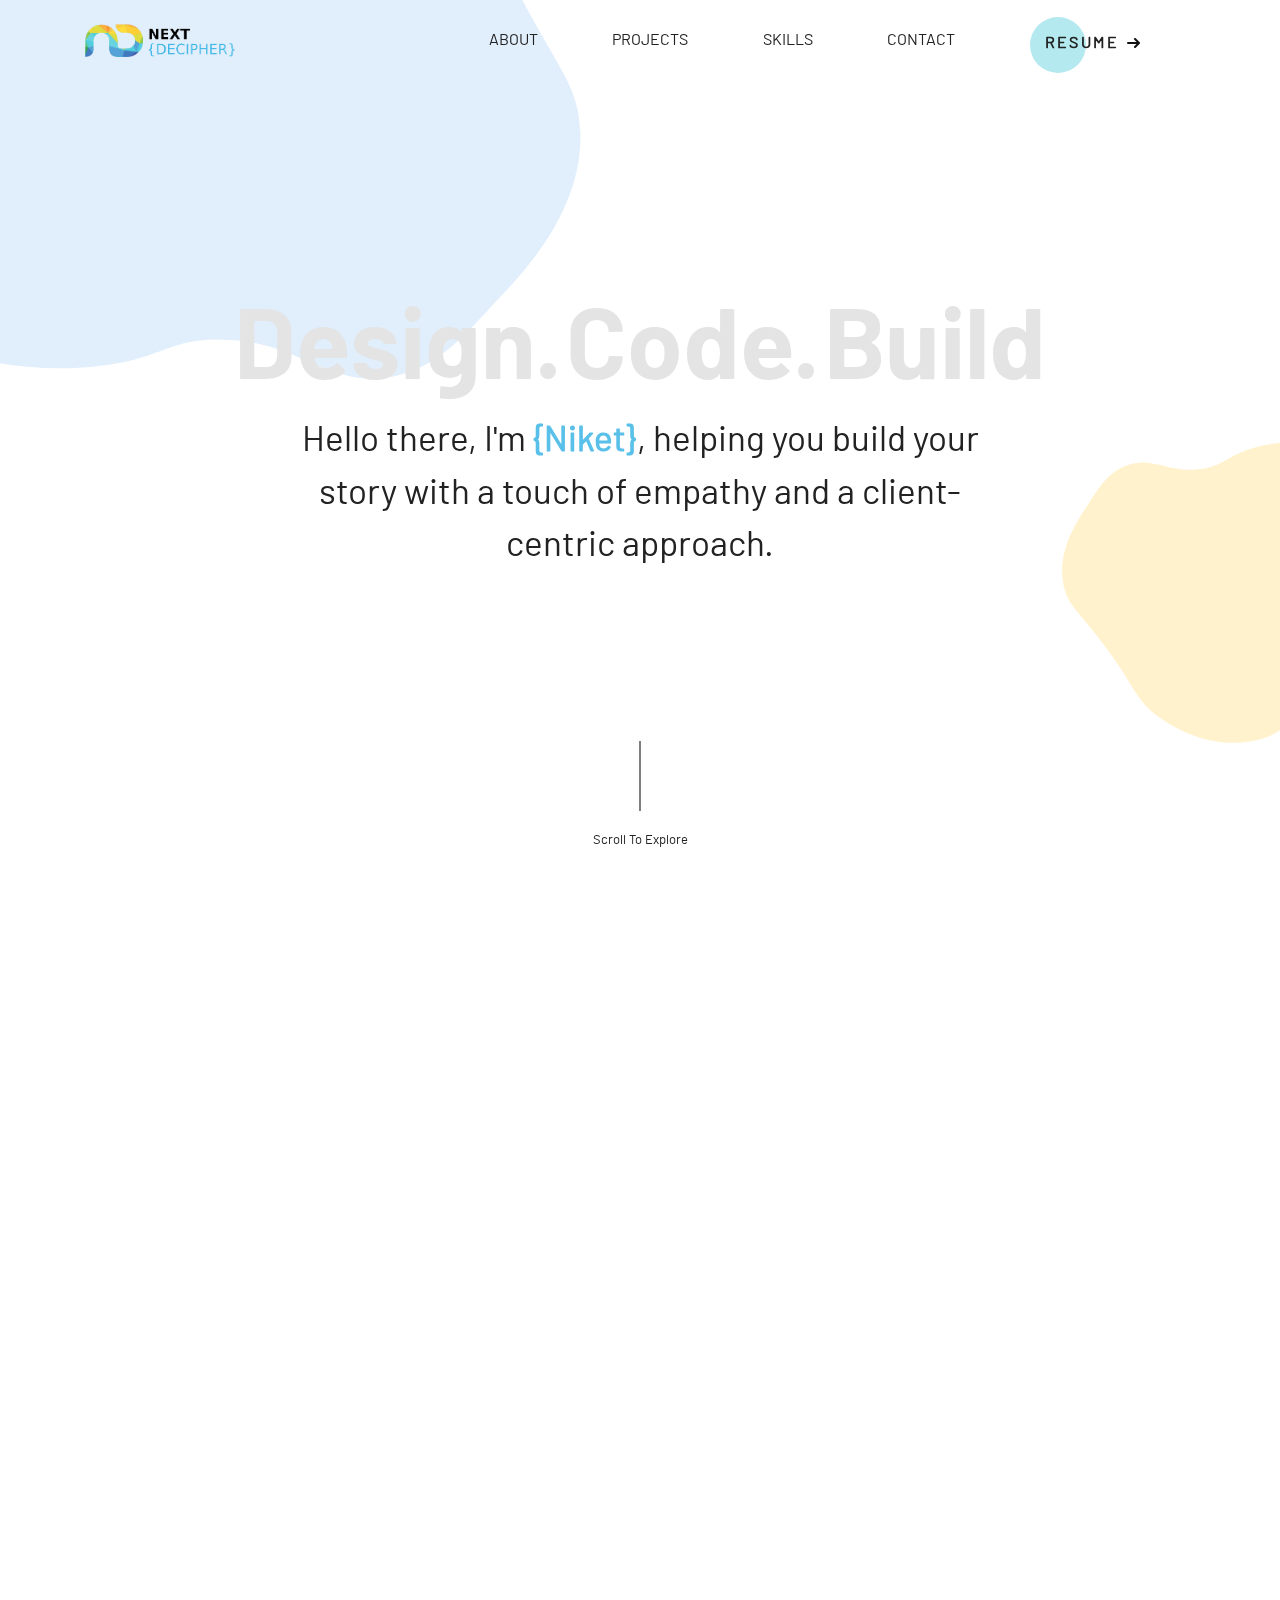
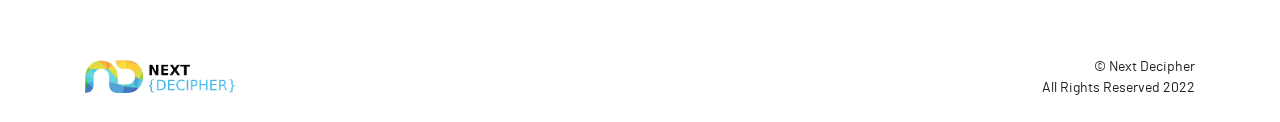
==== index.html @ 4e3d581b "Modified index file" ====
<!doctype html>
<html class="no-js" lang="en">

<head>
  <meta charset="utf-8">
  <title>Niket - Web Developer Portfolio</title>
  <meta name="Description" content="This is the personal portfolio page of Niket. It showcases his work and skills as a full-stack web developer." />
  <meta name="keywords"
            content="ui, ux, design, designer, developer, ux design, ui ux, user experience, ui design, user interface, ui ux design, user experience design, user interface design, ui developer, ui ux developer, web developer, website development, website development services, website development company, website development agency, website development India, website development mumbai, website development bangalore, software products, software development, software development company, software development service, software development company India, software development India, software development mumbai, software development bangalore, mobile application, mobile application development, ios application, android application, hybrid application, mobile apps, mobile application development mumbai, mobile application development India, mobile application development bangalore, ">
	<meta property="og:title" content="Next Decipher - India's Top Design and Development Agency" />
	<meta property="og:description" content="Next Decipher helps companies build brands, create UI & UX, develop Responsive Websites, Web Applications and build iOS, Android and Hybrid mobile apps." />
	<meta property="og:url" content="https://www.nextdecipher.com/" />
	<meta property="og:locale" content="en_US" />
	<meta property="og:image" content="https://www.nextdecipher.com/img/logo.png" />
	<meta property="og:type" content="website" />
  <meta property="og:site_name" content="Next Decipher" />
  
  <!-- <meta name="viewport" content="width=device-width, initial-scale=1"> -->
  <meta name="viewport" content="width=device-width, initial-scale=1, maximum-scale=1">
  
  <!-- Place favicon.ico in the root directory -->
  <link rel="apple-touch-icon" sizes="57x57" href="img/fav.ico/apple-icon-57x57.png">
  <link rel="apple-touch-icon" sizes="60x60" href="img/fav.ico/apple-icon-60x60.png">
  <link rel="apple-touch-icon" sizes="72x72" href="img/fav.ico/apple-icon-72x72.png">
  <link rel="apple-touch-icon" sizes="76x76" href="img/fav.ico/apple-icon-76x76.png">
  <link rel="apple-touch-icon" sizes="114x114" href="img/fav.ico/apple-icon-114x114.png">
  <link rel="apple-touch-icon" sizes="120x120" href="img/fav.ico/apple-icon-120x120.png">
  <link rel="apple-touch-icon" sizes="144x144" href="img/fav.ico/apple-icon-144x144.png">
  <link rel="apple-touch-icon" sizes="152x152" href="img/fav.ico/apple-icon-152x152.png">
  <link rel="apple-touch-icon" sizes="180x180" href="img/fav.ico/apple-icon-180x180.png">
  <link rel="icon" type="image/png" sizes="192x192"  href="img/fav.ico/android-icon-192x192.png">
  <link rel="icon" type="image/png" sizes="32x32" href="img/fav.ico/favicon-32x32.png">
  <link rel="icon" type="image/png" sizes="96x96" href="img/fav.ico/favicon-96x96.png">
  <link rel="icon" type="image/png" sizes="16x16" href="img/fav.ico/favicon-16x16.png">
  <link rel="manifest" href="img/fav.ico/manifest.json">
  <meta name="msapplication-TileColor" content="#ffffff">
  <meta name="msapplication-TileImage" content="/ms-icon-144x144.png">
  <meta name="theme-color" content="#ffffff">

  <link rel="stylesheet" href="css/normalize.css">
  <link rel="stylesheet" href="css/bootstrap.min.css">
  <link rel="stylesheet" href="css/aos.css">
  <link rel="stylesheet" href="css/font-awesome.min.css">
  <link rel="stylesheet" href="css/main.css">

  <meta name="theme-color" content="#fafafa">
</head>

<body>
<header class="container-fluid nav-down">
    <div class="container">
      <div class="row">
        <figure class="col-md-2">
          <a href="index.html"><img class="logo" src="img/logo.png" alt="next decipher"></a>
        </figure>
        <nav class="col-md-10">
          <ul>
            <li><a href="#about">About</a></li>
            <li><a href="#work">Projects</a></li>
            <li><a href="#skills">Skills</a></li>
            <li><a href="#contact">Contact</a></li>
            <li>
              <a href="files/niket-resume.pdf" class="cta" download>
                <span>Resume</span>
                <svg width="13px" height="10px" viewBox="0 0 13 10">
                  <path d="M1,5 L11,5"></path>
                  <polyline points="8 1 12 5 8 9"></polyline>
                </svg>
              </a>
            </li>
          </ul>
        </nav>
        <div class="mobile_menu">
          <div id="nav-icon">
            <span></span>
            <span></span>
            <span></span>
            <span></span>
          </div>
          <div class="mob_nav" id="mob_fixed">
            <a href="index.php" class="mob_logo"><img src="img/mob_logo.png" alt="next decipher" /></a>
            <ul class="menulist">
              <li><a href="#about">About</a></li>
              <li><a href="#work">Projects</a></li>
              <li><a href="#skills">Skills</a></li>
              <li><a href="#contact">Contact</a></li>
              <li><a href="files/niket-resume.pdf" download>Resume</a></li>
            </ul>
            <div class="project_enq mt-5">
              <p>Say Hi!</p>
              <h4>niketshukla(at)gmail(dot)com</h4>
            </div>
          </div>
        </div>
      </div>
    </div>
  </header>

  <!-- section one -->
  <div class="container-fluid section_one_wrapper">
    <div class="explore" data-aos="fade-zoom-in" data-aos-duration="500" data-aos-anchor-placement="center-bottom" data-aos-delay="500">
      <div class="line"></div>
      <p>Scroll To Explore</p>
    </div>
    <div class="hm_secone_back" data-aos="fade-zoom-in" data-aos-duration="1000">
      <svg   xmlns="http://www.w3.org/2000/svg" x="0px" y="0px" viewBox="0 0 288 288">
        <path fill="#e1eefc" d>
            <animate repeatCount="indefinite" attributeName="d" dur="13s" values="M37.5,186c-12.1-10.5-11.8-32.3-7.2-46.7c4.8-15,13.1-17.8,30.1-36.7C91,68.8,83.5,56.7,103.4,45 c22.2-13.1,51.1-9.5,69.6-1.6c18.1,7.8,15.7,15.3,43.3,33.2c28.8,18.8,37.2,14.3,46.7,27.9c15.6,22.3,6.4,53.3,4.4,60.2 c-3.3,11.2-7.1,23.9-18.5,32c-16.3,11.5-29.5,0.7-48.6,11c-16.2,8.7-12.6,19.7-28.2,33.2c-22.7,19.7-63.8,25.7-79.9,9.7 c-15.2-15.1,0.3-41.7-16.6-54.9C63,186,49.7,196.7,37.5,186z; M51,171.3c-6.1-17.7-15.3-17.2-20.7-32c-8-21.9,0.7-54.6,20.7-67.1c19.5-12.3,32.8,5.5,67.7-3.4C145.2,62,145,49.9,173,43.4 c12-2.8,41.4-9.6,60.2,6.6c19,16.4,16.7,47.5,16,57.7c-1.7,22.8-10.3,25.5-9.4,46.4c1,22.5,11.2,25.8,9.1,42.6 c-2.2,17.6-16.3,37.5-33.5,40.8c-22,4.1-29.4-22.4-54.9-22.6c-31-0.2-40.8,39-68.3,35.7c-17.3-2-32.2-19.8-37.3-34.8 C48.9,198.6,57.8,191,51,171.3z; M37.5,186c-12.1-10.5-11.8-32.3-7.2-46.7c4.8-15,13.1-17.8,30.1-36.7C91,68.8,83.5,56.7,103.4,45 c22.2-13.1,51.1-9.5,69.6-1.6c18.1,7.8,15.7,15.3,43.3,33.2c28.8,18.8,37.2,14.3,46.7,27.9c15.6,22.3,6.4,53.3,4.4,60.2 c-3.3,11.2-7.1,23.9-18.5,32c-16.3,11.5-29.5,0.7-48.6,11c-16.2,8.7-12.6,19.7-28.2,33.2c-22.7,19.7-63.8,25.7-79.9,9.7 c-15.2-15.1,0.3-41.7-16.6-54.9C63,186,49.7,196.7,37.5,186z	"/>
        </path>
      </svg>
    </div>
    <div class="hm_secone_rgback" data-aos="fade-zoom-in" data-aos-duration="1000">
      <svg   xmlns="http://www.w3.org/2000/svg" x="0px" y="0px" viewBox="0 0 288 288">
        <path fill="#fff2cc" d>
            <animate repeatCount="indefinite" attributeName="d" dur="13s" values="M37.5,186c-12.1-10.5-11.8-32.3-7.2-46.7c4.8-15,13.1-17.8,30.1-36.7C91,68.8,83.5,56.7,103.4,45 c22.2-13.1,51.1-9.5,69.6-1.6c18.1,7.8,15.7,15.3,43.3,33.2c28.8,18.8,37.2,14.3,46.7,27.9c15.6,22.3,6.4,53.3,4.4,60.2 c-3.3,11.2-7.1,23.9-18.5,32c-16.3,11.5-29.5,0.7-48.6,11c-16.2,8.7-12.6,19.7-28.2,33.2c-22.7,19.7-63.8,25.7-79.9,9.7 c-15.2-15.1,0.3-41.7-16.6-54.9C63,186,49.7,196.7,37.5,186z; M51,171.3c-6.1-17.7-15.3-17.2-20.7-32c-8-21.9,0.7-54.6,20.7-67.1c19.5-12.3,32.8,5.5,67.7-3.4C145.2,62,145,49.9,173,43.4 c12-2.8,41.4-9.6,60.2,6.6c19,16.4,16.7,47.5,16,57.7c-1.7,22.8-10.3,25.5-9.4,46.4c1,22.5,11.2,25.8,9.1,42.6 c-2.2,17.6-16.3,37.5-33.5,40.8c-22,4.1-29.4-22.4-54.9-22.6c-31-0.2-40.8,39-68.3,35.7c-17.3-2-32.2-19.8-37.3-34.8 C48.9,198.6,57.8,191,51,171.3z; M37.5,186c-12.1-10.5-11.8-32.3-7.2-46.7c4.8-15,13.1-17.8,30.1-36.7C91,68.8,83.5,56.7,103.4,45 c22.2-13.1,51.1-9.5,69.6-1.6c18.1,7.8,15.7,15.3,43.3,33.2c28.8,18.8,37.2,14.3,46.7,27.9c15.6,22.3,6.4,53.3,4.4,60.2 c-3.3,11.2-7.1,23.9-18.5,32c-16.3,11.5-29.5,0.7-48.6,11c-16.2,8.7-12.6,19.7-28.2,33.2c-22.7,19.7-63.8,25.7-79.9,9.7 c-15.2-15.1,0.3-41.7-16.6-54.9C63,186,49.7,196.7,37.5,186z	"/>
        </path>
      </svg>
    </div>
    <!-- <img class="hm_sm_trai_b" src="img/trai_sm_blue.png" alt="x" />
    <img class="hm_sm_trai_y" src="img/trai_sm_yellow.png" alt="x" />
    <img class="hm_sm_trai_g" src="img/trai_sm_green.png" alt="x" /> -->
    <div class="container hm_tagline">
      <div class="row section_one justify-content-center" >
        <div class="dcb_wrap col-md-12">
          <h2 class="" data-aos="fade-zoom-in" data-aos-duration="1000" data-aos-delay="500">Design.</h2>
          <h2 class="" data-aos="fade-zoom-in" data-aos-duration="1000" data-aos-delay="500">Code.</h2>
          <h2 class="" data-aos="fade-zoom-in" data-aos-duration="1000" data-aos-delay="500">Build</h2>
        </div>
        <p class="tagline mt-3" data-aos="fade-zoom-in" data-aos-duration="1000" data-aos-delay="1200">Hello there, I'm <b><span>{Niket}</span></b>, helping you build your story with a touch of empathy and a client-centric approach.</p>
      </div>
    </div>
  </div>


  <!-- section two -->
  <div class="container-fluid section_two_wrapper section_space" id="about">
    <div class="hm_sectwo_back" data-aos="fade-zoom-in" data-aos-duration="1000" data-aos-anchor-placement="bottom-bottom">
      <svg   xmlns="http://www.w3.org/2000/svg" x="0px" y="0px" viewBox="0 0 288 288">
        <path fill="#e4fad1" d>
            <animate repeatCount="indefinite" attributeName="d" dur="13s" values="M37.5,186c-12.1-10.5-11.8-32.3-7.2-46.7c4.8-15,13.1-17.8,30.1-36.7C91,68.8,83.5,56.7,103.4,45 c22.2-13.1,51.1-9.5,69.6-1.6c18.1,7.8,15.7,15.3,43.3,33.2c28.8,18.8,37.2,14.3,46.7,27.9c15.6,22.3,6.4,53.3,4.4,60.2 c-3.3,11.2-7.1,23.9-18.5,32c-16.3,11.5-29.5,0.7-48.6,11c-16.2,8.7-12.6,19.7-28.2,33.2c-22.7,19.7-63.8,25.7-79.9,9.7 c-15.2-15.1,0.3-41.7-16.6-54.9C63,186,49.7,196.7,37.5,186z; M51,171.3c-6.1-17.7-15.3-17.2-20.7-32c-8-21.9,0.7-54.6,20.7-67.1c19.5-12.3,32.8,5.5,67.7-3.4C145.2,62,145,49.9,173,43.4 c12-2.8,41.4-9.6,60.2,6.6c19,16.4,16.7,47.5,16,57.7c-1.7,22.8-10.3,25.5-9.4,46.4c1,22.5,11.2,25.8,9.1,42.6 c-2.2,17.6-16.3,37.5-33.5,40.8c-22,4.1-29.4-22.4-54.9-22.6c-31-0.2-40.8,39-68.3,35.7c-17.3-2-32.2-19.8-37.3-34.8 C48.9,198.6,57.8,191,51,171.3z; M37.5,186c-12.1-10.5-11.8-32.3-7.2-46.7c4.8-15,13.1-17.8,30.1-36.7C91,68.8,83.5,56.7,103.4,45 c22.2-13.1,51.1-9.5,69.6-1.6c18.1,7.8,15.7,15.3,43.3,33.2c28.8,18.8,37.2,14.3,46.7,27.9c15.6,22.3,6.4,53.3,4.4,60.2 c-3.3,11.2-7.1,23.9-18.5,32c-16.3,11.5-29.5,0.7-48.6,11c-16.2,8.7-12.6,19.7-28.2,33.2c-22.7,19.7-63.8,25.7-79.9,9.7 c-15.2-15.1,0.3-41.7-16.6-54.9C63,186,49.7,196.7,37.5,186z	"/>
        </path>
      </svg>
    </div>
    <div class="container">
      <div class="row hm_about">
        <p class="col-lg-3 section_aside_head mb-md-4 mb-sm-4" data-aos="fade-zoom-in" data-aos-duration="1000">About</p>
        <div class="col-lg-9 section_aside_text" data-aos="fade-zoom-in" data-aos-duration="1000">
          <p>I'm a Front-End Developer with 7 years of experience. Working in a digital agency has taught me to work on multiple quick paced projects under strict timelines. As a freelancer, I understand the need to put special emphasis on maintaining effective communication to empathize and understand the preferences and demands of my clients. While creating any product, I believe that any website or application is a clear reflection of any business' heart and ethos and speaks volumes about its vision. By elevating my knowledge I want to be able to create better, robust and performant products.</p> 
        </div>
      </div>
    </div>
  </div>

  <!-- section three -->
  <div class="container-fluid section_three_wrapper section_space" id="work">
    <div class="container">
      <div class="row hm_market" data-aos="fade-zoom-in" data-aos-duration="1000" data-aos-delay="200">
        <div class="market_data col-lg-12">
          <p class="section_aside_head hm_service_head mb-5 mb-md-4 mb-sm-4">Work</p>
        </div>
        <div class="col-md-4 mt-sm-4 mt-4">
          <div class="project_wrapper">
            <img class="project_img" src="img/pokedex.png" alt="pokedex" />
            <h4>Pokedex</h4>
            <p>This web application is designed using HTML, CSS and JavaScript that loads data from an external API</p>
            <a href="https://github.com/niketshukla/js-app" target="_blank"><img class="git" src="img/github.png" alt="github" /></a>
            <a href="https://niketshukla.github.io/js-app/" target="_blank"><img class="live" src="img/link.png" alt="live" /></a>
          </div>
        </div>
        <div class="col-md-4 mt-sm-4 mt-4">
          <div class="project_wrapper">
            <img class="project_img" src="img/myflixstudio.png" alt="pokedex" />
            <h4>MyFlixStudio</h4>
            <p>This application is created with React.js and Sass, will provide users with access to information about different movies, directors, and genres. Users will be able to sign up, update their personal information, and create a list of their favorite movies. it`s based on its existing server-side code (REST API and database).</p>
            <a href="https://github.com/niketshukla/myFlixStudio" target="_blank"><img class="git" src="img/github.png" alt="github" /></a>
            <a href="https://myflixstudio.netlify.app/" target="_blank"><img class="live" src="img/link.png" alt="live" /></a>
            <a href="case.html" target="_blank"><img class="git" src="img/case.png" alt="case study" /></a>
          </div>
        </div>
        <div class="col-md-4 mt-sm-4 mt-4">
          <div class="project_wrapper">
            <img class="project_img" src="img/meet_app.png" alt="pokedex" />
            <h4>Meet App</h4>
            <p>The goal of this project is to build a serverless, progressive web application (PWA) with React using a test-driven development (TDD) technique. The application uses the Google Calendar API to fetch upcoming events.</p>
            <a href="https://github.com/niketshukla/MeetUp.git" target="_blank"><img class="git" src="img/github.png" alt="github" /></a>
            <a href="https://niketshukla.github.io/MeetUp/" target="_blank"><img class="live" src="img/link.png" alt="live" /></a>
          </div>
        </div>
      </div>
    </div>
  </div>

  <!-- section four -->
  <div class="container-fluid section_four_wrapper section_space" id="skills">
    <div class="hm_secfour_rgback" data-aos="fade-zoom-in" data-aos-duration="1000">
      <svg   xmlns="http://www.w3.org/2000/svg" x="0px" y="0px" viewBox="0 0 288 288">
        <path fill="#fde7e9" d>
            <animate repeatCount="indefinite" attributeName="d" dur="13s" values="M37.5,186c-12.1-10.5-11.8-32.3-7.2-46.7c4.8-15,13.1-17.8,30.1-36.7C91,68.8,83.5,56.7,103.4,45 c22.2-13.1,51.1-9.5,69.6-1.6c18.1,7.8,15.7,15.3,43.3,33.2c28.8,18.8,37.2,14.3,46.7,27.9c15.6,22.3,6.4,53.3,4.4,60.2 c-3.3,11.2-7.1,23.9-18.5,32c-16.3,11.5-29.5,0.7-48.6,11c-16.2,8.7-12.6,19.7-28.2,33.2c-22.7,19.7-63.8,25.7-79.9,9.7 c-15.2-15.1,0.3-41.7-16.6-54.9C63,186,49.7,196.7,37.5,186z; M51,171.3c-6.1-17.7-15.3-17.2-20.7-32c-8-21.9,0.7-54.6,20.7-67.1c19.5-12.3,32.8,5.5,67.7-3.4C145.2,62,145,49.9,173,43.4 c12-2.8,41.4-9.6,60.2,6.6c19,16.4,16.7,47.5,16,57.7c-1.7,22.8-10.3,25.5-9.4,46.4c1,22.5,11.2,25.8,9.1,42.6 c-2.2,17.6-16.3,37.5-33.5,40.8c-22,4.1-29.4-22.4-54.9-22.6c-31-0.2-40.8,39-68.3,35.7c-17.3-2-32.2-19.8-37.3-34.8 C48.9,198.6,57.8,191,51,171.3z; M37.5,186c-12.1-10.5-11.8-32.3-7.2-46.7c4.8-15,13.1-17.8,30.1-36.7C91,68.8,83.5,56.7,103.4,45 c22.2-13.1,51.1-9.5,69.6-1.6c18.1,7.8,15.7,15.3,43.3,33.2c28.8,18.8,37.2,14.3,46.7,27.9c15.6,22.3,6.4,53.3,4.4,60.2 c-3.3,11.2-7.1,23.9-18.5,32c-16.3,11.5-29.5,0.7-48.6,11c-16.2,8.7-12.6,19.7-28.2,33.2c-22.7,19.7-63.8,25.7-79.9,9.7 c-15.2-15.1,0.3-41.7-16.6-54.9C63,186,49.7,196.7,37.5,186z	"/>
        </path>
      </svg>
    </div>
    <div class="container">
      <div class="row hm_service text-center" data-aos="fade-zoom-in"  data-aos-anchor-placement="top-bottom" data-aos-duration="1000" data-aos-delay="200">
        <div class="col-md-12">
          <p class="section_aside_head hm_service_head mb-5">Tech Stack</p>
        </div>
        <div class="col-md-12 tech-img">
          <ul>
            <li>
              <img src="img/html5.png" alt="HTML5" />
              <span>HTML5</span>
            </li>
            <li>
              <img src="img/css3.png" alt="CSS3" />
              <span>CSS3</span>
            </li>
            <li>
              <img src="img/js.png" alt="JavaScript" />
              <span>JavaScript</span>
            </li>
            <li>
              <img src="img/react.png" alt="React JS" />
              <span>React JS</span>
            </li>
            <li>
              <img src="img/wordpress.png" alt="Wordpress" />
              <span>Wordpress</span>
            </li>
            <li>
              <img src="img/mongo-db.png" alt="MongoDB" />
              <span>MongoDB</span>
            </li>
          </ul>
        </div>
      </div>
    </div>
  </div>

  <!-- section five -->
  <div class="container-fluid hm_contact_wrap section_five_wrapper" id="contact" data-aos="fade-zoom-in" data-aos-duration="1000">
    <div class="container">
      <div class="row justify-content-center">
        <div class="col-md-8 hm_contact text-center">
          <h2 class="mb-4">Let's build something great together!</h2>
          <p class="">Niket Shukla | Canada</p>
          <p class="mb-4">niketshukla(at)gmail(dot)com</p>
          <a href="https://github.com/niketshukla" target="_blank"><img src="img/github_wh.png" alt="github" /></a>
          <a href="https://www.linkedin.com/in/niket-shukla-68163640/" target="_blank"><img src="img/linkedin_wh.png" alt="LinkedIn" /></a>
          <!-- <p class="hm_con_btn"><a href="contact.php">Say Hi!</a></p> -->
        </div>
      </div>
    </div>
  </div>

  <!-- <div class="container-fluid hm_mob_hi">
    <p class=""><a href="contact.php">Say Hi!</a></p>
  </div> -->
   
  <!-- footer section -->
  <div class="container-fluid footer_wrapper">
    <div class="container">
      <div class="row">
        <div class="col-md-9 ft_logo">
          <a href="index.php"><img class="logo" src="img/logo.png" alt="next decipher" /></a>
        </div>
        <div class="col-md-3 copyright">
          <p>© Next Decipher <span>All Rights Reserved 2022</span></p>
        </div>
        <div class="col-md-3 copyright_mob">
          <p>© Next Decipher. All Rights Reserved 2020</p>
        </div>
      </div>
    </div>
  </div>

  <script src="js/vendor/modernizr-3.8.0.min.js"></script>
  <script src="https://code.jquery.com/jquery-3.4.1.min.js" integrity="sha256-CSXorXvZcTkaix6Yvo6HppcZGetbYMGWSFlBw8HfCJo=" crossorigin="anonymous"></script>
  <script>window.jQuery || document.write('<script src="js/vendor/jquery-3.4.1.min.js"><\/script>')</script>
  <script src="js/plugins.js"></script>
  <script src="js/bootstrap.min.js"></script>
  <script src="js/aos.js"></script>
  <script src="js/anime.min.js"></script>
  <script src="js/main.js"></script>
</body>

</html>
---- css/main.css ----
/*! HTML5 Boilerplate v7.3.0 | MIT License | https://html5boilerplate.com/ */

/* main.css 2.0.0 | MIT License | https://github.com/h5bp/main.css#readme */
/*
 * What follows is the result of much research on cross-browser styling.
 * Credit left inline and big thanks to Nicolas Gallagher, Jonathan Neal,
 * Kroc Camen, and the H5BP dev community and team.
 */

/* ==========================================================================
   Base styles: opinionated defaults
   ========================================================================== */

html {
  color: #222;
  font-size: 1em;
  line-height: 1.4;
}

/*
 * Remove text-shadow in selection highlight:
 * https://twitter.com/miketaylr/status/12228805301
 *
 * Vendor-prefixed and regular ::selection selectors cannot be combined:
 * https://stackoverflow.com/a/16982510/7133471
 *
 * Customize the background color to match your design.
 */

::-moz-selection {
  background: #b3d4fc;
  text-shadow: none;
}

::selection {
  background: #b3d4fc;
  text-shadow: none;
}

/*
 * A better looking default horizontal rule
 */

hr {
  display: block;
  height: 1px;
  border: 0;
  border-top: 1px solid #ccc;
  margin: 1em 0;
  padding: 0;
}

/*
 * Remove the gap between audio, canvas, iframes,
 * images, videos and the bottom of their containers:
 * https://github.com/h5bp/html5-boilerplate/issues/440
 */

audio,
canvas,
iframe,
img,
svg,
video {
  vertical-align: middle;
}

/*
 * Remove default fieldset styles.
 */

fieldset {
  border: 0;
  margin: 0;
  padding: 0;
}

/*
 * Allow only vertical resizing of textareas.
 */

textarea {
  resize: vertical;
}

/* ==========================================================================
   Browser Upgrade Prompt
   ========================================================================== */

.browserupgrade {
  margin: 0.2em 0;
  background: #ccc;
  color: #000;
  padding: 0.2em 0;
}

/* ==========================================================================
   Author's custom styles
   ========================================================================== */

@font-face {
font-family: 'barlowregular';
src: url('../fonts/barlow-regular-webfont.eot');
src: url('../fonts/barlow-regular-webfont.eot?#iefix') format('embedded-opentype'),
      url('../fonts/barlow-regular-webfont.woff2') format('woff2'),
      url('../fonts/barlow-regular-webfont.woff') format('woff'),
      url('../fonts/barlow-regular-webfont.ttf') format('truetype'),
      url('../fonts/barlow-regular-webfont.svg#barlowregular') format('svg');
font-weight: normal;
font-style: normal;

}
@font-face {
    font-family: 'barlowbold';
    src: url('../fonts/barlow-bold-webfont.eot');
    src: url('../fonts/barlow-bold-webfont.eot?#iefix') format('embedded-opentype'),
         url('../fonts/barlow-bold-webfont.woff2') format('woff2'),
         url('../fonts/barlow-bold-webfont.woff') format('woff'),
         url('../fonts/barlow-bold-webfont.ttf') format('truetype'),
         url('../fonts/barlow-bold-webfont.svg#barlowbold') format('svg');
    font-weight: normal;
    font-style: normal;

}
@font-face {
    font-family: 'barlowlight';
    src: url('../fonts/barlow-light-webfont.eot');
    src: url('../fonts/barlow-light-webfont.eot?#iefix') format('embedded-opentype'),
         url('../fonts/barlow-light-webfont.woff2') format('woff2'),
         url('../fonts/barlow-light-webfont.woff') format('woff'),
         url('../fonts/barlow-light-webfont.ttf') format('truetype'),
         url('../fonts/barlow-light-webfont.svg#barlowlight') format('svg');
    font-weight: normal;
    font-style: normal;

}
@font-face {
  font-family: 'montserrat_subrayadabold';
  src: url('../fonts/montserratsubrayada-bold-webfont.eot');
  src: url('../fonts/montserratsubrayada-bold-webfont.eot?#iefix') format('embedded-opentype'),
       url('../fonts/montserratsubrayada-bold-webfont.woff2') format('woff2'),
       url('../fonts/montserratsubrayada-bold-webfont.woff') format('woff'),
       url('../fonts/montserratsubrayada-bold-webfont.ttf') format('truetype'),
       url('../fonts/montserratsubrayada-bold-webfont.svg#montserrat_subrayadabold') format('svg');
  font-weight: normal;
  font-style: normal;

}
@font-face {
  font-family: 'abril_fatfaceregular';
  src: url('../fonts/abrilfatface-regular-webfont.eot');
  src: url('../fonts/abrilfatface-regular-webfont.eot?#iefix') format('embedded-opentype'),
       url('../fonts/abrilfatface-regular-webfont.woff2') format('woff2'),
       url('../fonts/abrilfatface-regular-webfont.woff') format('woff'),
       url('../fonts/abrilfatface-regular-webfont.ttf') format('truetype');
  font-weight: normal;
  font-style: normal;

}


html,body{
overflow-x: hidden;
}
body{
padding-top: 80px;
}
ul,ol,li,p,h1,h2,h3,h4,h5,h6{
padding:0px;
margin:0px;
}
a:hover, a:focus, a:active{
text-decoration:none;
}
.clearfix{
clear:both;
}
header{
position: fixed;
height:80px;
top: 0;
transition: top 0.5s ease-in-out;
width: 100%;
line-height: 80px;
z-index: 9;
}
.nav-up {
top: -80px;
}
.nav_back{
background-color: #fff;
}
header figure{
margin-bottom: 0px;
}
.logo{
width:150px;
}
nav{
text-align: right;
z-index: 9;
}
nav ul li{
font-family: 'barlowregular';
display: inline-block;
font-size: 16px;
padding: 0px 35px;
text-transform: uppercase;
}
nav ul li a{
color: #222;
transition: all 0.2s ease;
}
nav ul li a:hover, nav ul li a.active{
color:#f02d3a;
}
nav ul li:last-child a.active{
color: #222;
}
nav ul li a.cta:hover{
color: #fff;
}
/* contact us button */
.cta {
position: relative;
margin: auto;
padding: 15px;
transition: all 0.2s ease;
}
.cta:before {
content: "";
position: absolute;
top: 0;
left: 0;
display: block;
border-radius: 28px;
background: rgba(103, 212, 224, 0.5);
width: 56px;
height: 56px;
transition: all 0.3s ease;
}
.cta span {
position: relative;
font-size: 16px;
line-height: 18px;
font-weight: 900;
letter-spacing: 0.15em;
text-transform: uppercase;
vertical-align: middle;
}
.cta svg {
position: relative;
top: 0;
margin-left: 10px;
fill: none;
stroke-linecap: round;
stroke-linejoin: round;
stroke: #111;
stroke-width: 2;
transform: translateX(-5px);
transition: all 0.3s ease;
}
.cta:hover:before {
width: 100%;
background: #67d4e0;
}
.cta:hover svg {
transform: translateX(0);
stroke: #fff;
}
.cta:active {
transform: scale(0.96);
}
/* contact us button end */

/* mobile menu */
.mobile_menu{
display:none;
}
#nav-icon.open:active{
background:#3253e5;			
}
#nav-icon{
width: 35px;
height: 30px;
margin: 0px;
-webkit-transform: rotate(0deg);
-moz-transform: rotate(0deg);
-o-transform: rotate(0deg);
transform: rotate(0deg);
-webkit-transition: .5s ease-in-out;
-moz-transition: .5s ease-in-out;
-o-transition: .5s ease-in-out;
transition: .5s ease-in-out;
cursor: pointer;
right: 30px;
top: 30px;
position: absolute;
z-index:9999;
}
#nav-icon span{
display: block;
position: absolute;
height: 3px;
width: 100%;
background: #222;
border-radius: 9px;
opacity: 1;
left: 0;
-webkit-transform: rotate(0deg);
-moz-transform: rotate(0deg);
-o-transform: rotate(0deg);
transform: rotate(0deg);
-webkit-transition: .25s ease-in-out;
-moz-transition: .25s ease-in-out;
-o-transition: .25s ease-in-out;
transition: .25s ease-in-out;
}
#nav-icon span:nth-child(1) {
top: 0px;
}
#nav-icon span:nth-child(2), #nav-icon span:nth-child(3) {
top: 7px;
}
#nav-icon span:nth-child(4) {
top: 14px;
}
#nav-icon.open span{
background:#fff;
}
#nav-icon.open span:nth-child(1) {
top: 18px;
width: 0%;
left: 50%;
}
#nav-icon.open span:nth-child(2) {
-webkit-transform: rotate(45deg);
-moz-transform: rotate(45deg);
-o-transform: rotate(45deg);
transform: rotate(45deg);
}
#nav-icon.open span:nth-child(3) {
-webkit-transform: rotate(-45deg);
-moz-transform: rotate(-45deg);
-o-transform: rotate(-45deg);
transform: rotate(-45deg);
}
#nav-icon.open span:nth-child(4) {
top: 18px;
width: 0%;
left: 50%;
}
.mobile_menu .ham{
position: absolute;
left: 15px;
top: 18px;
cursor: pointer;
}
.cancel_menu{
display: block;
padding: 20px;
cursor: pointer;
}
.mob_nav .mob_logo{
padding:0px 35px;
}
.mob_nav .menulist{
padding-top: 50px;
}
.mob_nav .mob_logo img{
width:150px;
}
.mob_social{
position:relative;
top:150px;
text-align:center;
}
.mob_social li img{
width:50px;
}
.mob_social li{
display:inline-block;
padding:0px 15px;
}
.mob_nav{
position: absolute;
background-color: #222;
width: 100%;
left: 0;
top: 0;
height: 100vh;
/* text-align:center; 
-webkit-box-shadow: 0px 10px 5px 0px rgba(27,27,43,0.1);
-moz-box-shadow: 0px 10px 5px 0px rgba(27,27,43,0.1);
box-shadow: 0px 10px 5px 0px rgba(27,27,43,0.1);*/
display: none;
z-index:999;
bottom: 0;
overflow:hidden;
}
#mob_fixed{
position: fixed;
left:0;
top: 0;
height: 100%;
}
.mob_nav .menulist li{
/* text-align:center; */
font-family: 'barlowbold';
font-size: 30px;
line-height: 60px;
padding:0px 30px;
border-bottom:1px solid #333;
}
.mob_nav .menulist li a{
color:#fff;
display:block;
}
.mob_nav .menulist li a.active,.mob_nav .menulist li a:hover{
color:#f02d3a	
}
.project_enq p{
font-family: 'barlowregular';
font-size: 18px;
color:#888;
padding: 0px 30px;
margin-bottom: 5px;
line-height: initial;
}
.project_enq h4{
font-family: 'barlowbold';
font-size: 16px;
color:#fff;
padding: 0px 30px;
}
/* mobile menu end */

.section_one_wrapper{
position: relative;
height:calc(100vh - 80px);
/* padding-bottom: 240px; */
}
.hm_tagline{
position: absolute;
top: 15%;
left: 50%;
transform: translate(-50%,-15%);
}
.section_one{
text-align: center;
/* padding-top: 50px; */
}
.section_one h2{
font-family: 'barlowbold';
font-size: 100px;
line-height: initial;
display: inline-block;
color:#e4e4e4;
}
.tagline{
font-family: 'barlowregular';
font-size: 35px;
width:60%;
color:#222;
}
.tagline span{
color:#59c0e9;
}
.explore{
position: fixed;
bottom: 50px;
left: 50%;
transform: translateX(-50%) !important;
}
.explore p{
font-family: 'barlowregular';
color:#222;
font-size: 13px;
}
.explore .line{
display: block;
-webkit-animation: expandDown 3s ease-in-out infinite;
animation: expandDown 3s ease-in-out infinite;
background: #000;
width: 1px;
height: 70px;
margin: 0 auto 20px;
}
@keyframes expandDown {
  0% {
    transform: scaleY(1);
    transform-origin: bottom;
  }
  50% {
    transform: scaleY(0);
    transform-origin: bottom;
  }
  51% {
    transform: scaleY(0);
    transform-origin: top;
  }
  100% {
    transform: scaleY(1);
    transform-origin: top;
  }
}
@-webkit-keyframes expandDown {
  0% {
    transform: scaleY(1);
    transform-origin: bottom;
  }
  50% {
    transform: scaleY(0);
    transform-origin: bottom;
  }
  51% {
    transform: scaleY(0);
    transform-origin: top;
  }
  100% {
    transform: scaleY(1);
    transform-origin: top;
  }
}
.hm_secone_back{
position: absolute;
left: 0px;
top: 0px;
transform: translate(-28%, -65%) rotate(30deg) scale(1.3) !important;
}
.hm_secone_back svg{
width:800px;
height:600px;
}
.hm_secone_rgback{
position: absolute;
right: 0px;
top: 300px;
transform: translate(44%, -33%) rotate(200deg) scale(0.7) !important;
}
.hm_secone_rgback svg{
width:600px;
height:600px;
}
.hm_sectwo_back{
position: absolute;
left: 0px;
bottom: 0px;
transform: translate(-45%, 40%) rotate(30deg) scale(0.9) !important;
}
.hm_sectwo_back svg{
width:800px;
height:600px;
}
.hm_secfour_rgback{
position: absolute;
right: 0px;
top: 300px;
transform: translate(44%, -40%) rotate(40deg) scale(0.9) !important;
}
.hm_secfour_rgback svg{
width:600px;
height:600px;
}
.hm_sm_trai_g{
position: absolute;
top: 50px;
left: 10%;
width: 35px;
-webkit-animation: triangle_rotation 10s linear infinite;
animation: triangle_rotation 10s linear infinite;
}
.hm_sm_trai_y{
position: absolute;
bottom: 50px;
right: 30%;
width: 35px;
-webkit-animation: triangle_rotation 10s linear infinite;
animation: triangle_rotation 10s linear infinite;
}
.hm_sm_trai_b{
position: absolute;
bottom: 200px;
right: 10%;
width: 35px;
-webkit-animation: triangle_rotation 10s linear infinite;
animation: triangle_rotation 10s linear infinite;
}
@keyframes triangle_rotation {
  from {
      -webkit-transform: rotate(0deg);
  }
  to {
      -webkit-transform: rotate(360deg);
  }
}
@-webkit-keyframes triangle_rotation {
  from {
      -webkit-transform: rotate(0deg);
  }
  to {
      -webkit-transform: rotate(360deg);
  }
}

.section_space{
padding-top: 200px;
position: relative;
}
.section_aside_head{
font-family: 'barlowbold';
font-size: 60px;
line-height: 60px;
color:#e8e8e8;
text-transform: uppercase;
}
.hm_about .section_aside_text h2, .market_data h2{
font-family: 'barlowbold';
font-size: 36px;
line-height: 46px;
color:#222;
}
.hm_about .section_aside_text p{
font-family: 'barlowregular';
font-size: 24px;
line-height: 40px;
color:#222;
}
.market_data h2 span{
display: block;
}
.hm_service_head{
width: max-content;
margin: 0 auto;
}
.hm_service_head:after{
margin: 10px auto 0;
}
.section_five_wrapper{
background: #83a4d4;  /* fallback for old browsers */
background: -webkit-linear-gradient(to bottom, #b6fbff, #83a4d4);  /* Chrome 10-25, Safari 5.1-6 */
background: linear-gradient(to bottom, #b6fbff, #83a4d4); /* W3C, IE 10+/ Edge, Firefox 16+, Chrome 26+, Opera 12+, Safari 7+ */
padding: 80px 15px;
margin-top: 200px;
}
.hm_contact h2{
font-family: 'barlowbold';
font-size: 40px;
color: #fff;
}
.hm_contact p{
font-family: 'barlowbold';
font-size: 22px;
color: #fff;
}
.hm_contact .hm_con_btn{
background-color: transparent;
font-family: 'barlowbold';
font-size: 20px;
border: 1px solid #fff;
border-radius: 3px;
margin: 0 auto;
height: 50px;
width: 125px;
line-height: 50px;
transition: all 0.5s ease;
}
.hm_con_btn a{
color: #fff;
display: block;
transition: all 0.5s ease;
}
.hm_contact .hm_con_btn:hover{
background-color: #fff;
}
.hm_contact .hm_con_btn:hover a{
color: #222;
}
.footer_wrapper{
padding: 20px 15px;
}
.ft_logo{
line-height: 53px;
}
.ft_logo img{
width: 150px;
}
.ft_links{
line-height: 53px;
text-align: center;
}
.ft_links ul li{
display: inline-block;
font-family: 'barlowregular';
font-size: 18px;
}
.ft_links ul li a{
color: #222;
padding: 0px 15px;
}
.copyright p{
font-family: 'barlowregular';
font-size: 14px;
color: #222;
text-align: right;
padding-top: 8px;
}
.copyright p span{
display: block;
}
.copyright_mob, .hm_mob_hi{
display: none;
}

.project_wrapper{
  /* From https://css.glass */
background: rgba(225, 225, 225, 0.2);
border-radius: 16px;
box-shadow: 0 4px 30px rgba(0, 0, 0, 0.1);
backdrop-filter: blur(5px);
-webkit-backdrop-filter: blur(5px);
border: 1px solid rgba(225, 225, 225, 0.3);
padding: 20px;
min-height: 550px;
}
.project_wrapper .project_img{
  width: 100%;
}
.project_wrapper h4{
  margin: 15px 0px;
}
.project_wrapper p{
  margin-bottom: 15px;
}
.git{
  width: 30px;
  margin-right: 10px;
}
.live{
  width: 25px;
  margin-right: 10px;
}
.tech-img ul li {
  display: inline-block;
  padding: 0 50px 0px 0;
  text-align: center;
}
.tech-img img{
  height: 55px;
}
.tech-img ul li span {
  display: block;
  margin-top: 10px;
  font-family: barlowregular;
  font-size: 14px;
  color: #222;
}
/* case */
.case_header{
  text-align: center;
  margin: 30px 0px 80px;
}
.case_intro h2{
  font-family: 'barlowregular';
  font-size: 26px;
  line-height: 36px;
  margin-bottom: 10px;
  color: #59c0e9;
}
.case_intro h3{
  font-family: 'barlowbold';
  font-size: 22px;
  line-height: 32px;
  margin-bottom: 10px;
  color: #222;
}
.case_intro p{
  font-family: 'barlowregular';
  font-size: 18px;
  line-height: 25px;
  margin-bottom: 15px;
  color: #222;
}
.app_img img{
  width: 100%;
  box-shadow: 1px 1px 5px rgb(0 0 0 / 14%);
}
.row.reverse{
  flex-direction: row-reverse;
}
.hm_contact img{
  width: 35px;
  margin: 0px 5px;
}



/* media queries */
@media screen and (min-height: 700px) {
.hm_tagline {
top: 25%;
transform: translate(-50%,-25%);
}
.hm_secone_back {
transform: translate(-28%, -65%) rotate(30deg) scale(1.5) !important;
}
.hm_secone_rgback {
transform: translate(44%, -20%) rotate(200deg) scale(0.7) !important;
}
}
@media screen and (min-height: 750px) {
.hm_tagline {
top: 30%;
transform: translate(-50%,-30%);
}
}
@media screen and (min-height: 800px) {
.hm_tagline {
top: 35%;
transform: translate(-50%,-35%);
}
.hm_secone_back {
transform: translate(-28%, -55%) rotate(30deg) scale(1.6) !important;
}
.hm_secone_rgback {
transform: translate(44%, -15%) rotate(200deg) scale(0.7) !important;
}
}
@media screen and (min-height: 850px) {
.hm_tagline {
top: 40%;
transform: translate(-50%,-40%);
}
}

@media(max-width:1200px){
.section_aside_head{
font-size: 55px;
}
.hm_secone_back {
transform: translate(-40%, -70%) rotate(30deg) scale(1.3) !important;
}
.hm_contact {
max-width: 760px;
flex: 0 0 94%;
}
.contact_txt {
font-size: 8vw;
line-height: 93px;
}
}

@media(min-width:992px) {
.card{
border: none;
}
.card-body{
padding: 0;
}
.card .card-header{
display:none;
}  
.card .collapse{
display:block;
}
}

@media(max-width:991px){
.pill_accordian.tab-pane {
display: block !important;
opacity: 1 !important;
}
.service_pills.nav-pills {
display:none;
}
.pill_accordian{
border: none;
}
.pill_accordian .card-header{
padding: 0px;
background-color: transparent;
border-bottom: 1px solid #f13c31;
border-radius: 0px;
}
.service_stack .pill_accordian_data p{
padding: 15px 15px 0px;
}
.service_stack .pill_accordian_data ul{
padding: 0px 15px;
}
.pill_accordian .card-header a{
display: block;
padding: 20px 15px 15px;
color: #222;
font-family: 'barlowbold';
text-transform: uppercase;
font-size: 30px;
line-height: 30px;
}
.pill_accordian.card i{
float: right;
font-size: 20px;
line-height: 30px;
color: #d4d4d4;
}
.pill_accordian.card .card-header a:not(.collapsed) .rotate-icon{
-webkit-transform: rotate(180deg);
transform: rotate(180deg);
}

.hm_secone_back {
transform: translate(-50%, -70%) rotate(30deg) scale(1.3) !important;
}
nav ul li {
padding: 0px 15px;
}
.section_one h2 {
font-size: 84px;
}
.tagline {
width: 80%;
}
.hm_secfour_rgback {
transform: translate(44%, -25%) rotate(40deg) scale(0.9) !important;
}
.footer_wrapper .container{
max-width: 85%;
}
.ft_links ul li a{
padding: 0px 10px;
}
.hide_bulb_mob{
display: none;
}
.abt_bulb_mob{
display: block;
margin: 0 auto;
width: 300px;
}
.mvv_pills .nav-pills{
flex-direction: row !important;
margin-bottom: 20px;
justify-content: center;
}
.mvv_pills .nav-pills .nav-link{
font-size: 36px;
line-height: 36px;
}
.mvv_pills .nav-pills .nav-link + .nav-link:before {
content: ' \00B7';
position: absolute;
left: -6px;
top: -3px;
font-size: 50px;
color: #e8e8e8;
}
.service_stack .tab-pane ul li {
padding: 0px;
min-width: 100px;
height: 100px;
}
.idea_wrap{
max-width: 90%;
}
.service_secone_back {
transform: translate(-10%, -55%) rotate(210deg) scale(2) !important;
}
.service_txt p {
font-size: 30px;
line-height: 50px;
}
.contact_txt {
line-height: 71px;
}
.contact_info h3 {
font-size: 26px;
line-height: 36px;
}
.contact_form {
margin: 80px 0px 0px;
padding: 30px 15px;
width: 95%;
}
}

@media(max-width:880px){
.footer_wrapper .container{
max-width: 98%;
}
}

/* iPad in landscape */
@media only screen 
and (min-device-width : 768px) 
and (max-device-width : 1024px) 
and (orientation : landscape) { 
.section_aside_head {
font-size: 50px;
line-height: 50px;
}
.hm_about .section_aside_text h2, .market_data h2, .abt_section h2{
font-size: 32px;
line-height: 42px;
}
.hm_about .section_aside_text p {
font-size: 20px;
line-height: 36px;
}
}

/* iPad in portrait */
@media only screen 
and (min-device-width : 768px) 
and (max-device-width : 1024px)
and (orientation: portrait)  {
.section_space{
padding-bottom: 150px;
}
.section_aside_head {
font-size: 50px;
}
.hm_about .section_aside_text p {
font-size: 20px;
line-height: 36px;
}
.hm_secone_rgback {
transform: translate(44%, -25%) rotate(200deg) scale(0.6) !important;
}
.hm_sectwo_back {
transform: translate(-45%, 40%) rotate(30deg) scale(0.7) !important;
}
.hm_secfour_rgback {
transform: translate(44%, -30%) rotate(40deg) scale(0.7) !important;
}
.page_head{
font-size: 70px;
text-align: center;
}
.hm_about .section_aside_text h2, .market_data h2, .abt_section h2{
font-size: 32px;
line-height: 42px;
}
.hm_about .section_aside_text p, .abt_section p {
font-size: 22px;
line-height: 38px;
}
.pill_accordian .card-header a {
font-size: 26px;
line-height: 26px;
}
.pill_accordian.card i {
font-size: 18px;
line-height: 30px;
}
.service_secone_back {
transform: translate(-10%, -55%) rotate(210deg) scale(1.8) !important;
}
.service_txt p {
font-size: 28px;
line-height: 48px;
}
.client_wrapper img {
width: 400px;
}
.client_logo li.gh img {
width: 70px;
}
.client_logo li.myusician img {
width: 60px;
}
.client_logo li.amplifier img, .client_logo li.cylla img, .client_logo li.tms img, .client_logo li.botgate img, .client_logo li.himmi img, .client_logo li.ncr img{
width: 110px;
}
.client_logo li.reddog img, .client_logo li.expertmile img {
width: 140px;
}
.domains li img {
width: 50px;
}
.contact_section .ipad_foot{
max-width: 100%;
flex: auto;
}
.contact_txt {
font-size: 85px;
line-height: 85px;
padding-top: 50px;
}
.contact_info {
padding: 30px 15px;
}
.contact_form_wrap form{
padding: 0px 15px;
}
.contact_form {
margin: 50px 0px 0px;
padding: 30px;
width: 100%;
}
}

@media(max-width:767px){
.no_space{
padding-bottom: 0px !important;
}
.container{
max-width: 98%;
}
.logo {
width: 150px;
}
nav{
display:none;
}
.mobile_menu{
display:block;
}
.section_one h2 {
font-size: 71px;
}
.tagline {
width: 90%;
font-size: 30px;
}
.hm_tagline {
top: 15%;
transform: translateX(-50%);
}
.page_head{
font-size: 70px;
text-align: center;
}
.hm_about .section_aside_text h2, .market_data h2, .abt_section h2{
font-size: 32px;
line-height: 42px;
}
.hm_about .section_aside_text p, .abt_section p, .service_stack .tab-pane p{
font-size: 22px;
line-height: 38px;
}
.section_space{
padding-bottom: 150px;
padding-top: 80px;
}
.service_offer{
padding-bottom: 60px;
}
.hm_secone_rgback {
transform: translate(44%, -25%) rotate(200deg) scale(0.6) !important;
}
.hm_sectwo_back {
transform: translate(-45%, 40%) rotate(30deg) scale(0.7) !important;
}
.hm_secfour_rgback {
transform: translate(45%, -50%) rotate(40deg) scale(0.7) !important;
}
.tech-img ul li {
  width: 25%;
  margin-bottom: 30px;
}
.section_five_wrapper{
  margin-top: 0px;
}
.copyright{
display: none;
}
.footer_wrapper, .copyright p{
text-align: center;
}
.footer_wrapper .ft_logo, .footer_wrapper .ft_links{
margin-bottom: 5px;
}
.ft_links ul li, .copyright p{
font-family: 'barlowbold';
position: relative;
}
.ft_links ul li + li:before{
content: ' \00B7';
position: absolute;
left: -4px;
top: 13px;
font-size: 24px;
line-height: 24px;
color: #222;
}
.copyright_mob{
display: block;
}
.copyright_mob p{
font-family: 'barlowbold';
font-size: 14px;
color: #222;
}
.footer_wrapper .container {
max-width: 100%;
}
.hm_mob_hi{
display: block;
padding-bottom: 50px;
position: relative;
}
.hm_mob_hi p{
background: #83a4d4;
background: -webkit-linear-gradient(to bottom, #b6fbff, #83a4d4);
background: linear-gradient(to bottom, #b6fbff, #83a4d4);
box-shadow: 0 10px 20px rgba(131,164,212,0.4);
font-family: 'barlowbold';
font-size: 20px;
border: none;
border-radius: 3px;
margin: 0 auto;
height: 45px;
line-height: 45px;
width: 180px;
text-align: center;
}
.hm_mob_hi a {
color: #fff;
display: block;
}
.pill_accordian .card-header a {
font-size: 26px;
line-height: 26px;
}
.pill_accordian.card i {
font-size: 18px;
line-height: 30px;
}
.service_secone_back {
transform: translate(-10%, -55%) rotate(210deg) scale(1.8) !important;
}
.service_txt p {
font-size: 28px;
line-height: 48px;
}
.client_wrapper img {
width: 400px;
}
.client_logo li.gh img {
width: 70px;
}
.client_logo li.myusician img {
width: 60px;
}
.client_logo li.amplifier img, .client_logo li.cylla img, .client_logo li.tms img, .client_logo li.botgate img, .client_logo li.himmi img, .client_logo li.ncr img{
width: 110px;
}
.client_logo li.reddog img, .client_logo li.expertmile img {
width: 140px;
}
.domains li img {
width: 50px;
}
.contact_txt {
font-size: 85px;
line-height: 85px;
padding-top: 50px;
}
.contact_info {
padding: 30px 15px;
}
.contact_form_wrap form{
padding: 0px 15px;
}
.contact_form {
margin: 50px 0px 0px;
padding: 30px;
width: 100%;
}
}

@media(max-width:640px){
.explore{
/* display: none; */
z-index: 9;
bottom: 20px;
}
.explore .line {
height: 50px;
margin: 0 auto 10px;
}
.section_one h2 {
font-size: 10vw;
}
.hm_tagline {
top: 40%;
transform: translate(-50%,-40%);
}
.section_space{
padding-bottom: 120px;
}
.service_offer{
padding-bottom: 30px;
}
.section_aside_head, .hm_about .section_aside_text h2{
margin-bottom: 1.5rem !important;
}
.section_aside_head {
font-size: 45px;
line-height: 55px;
}
.hm_about .section_aside_text h2, .market_data h2, .abt_section h2{
font-size: 30px;
line-height: 40px;
}
.hm_about .section_aside_text p, .abt_section p, .service_stack .tab-pane p{
font-size: 20px;
line-height: 36px;
}
.hm_sectwo_back {
transform: translate(-47%, 40%) rotate(30deg) scale(0.7) !important;
}
.hm_secfour_rgback {
transform: translate(45%, -50%) rotate(40deg) scale(0.6) !important;
}
.page_head {
font-size: 60px;
}
.mvv_pills .nav-pills .nav-link {
font-size: 30px;
line-height: 30px;
padding: 0px 15px;
}
.service_secone_back {
transform: translate(-20%, -55%) rotate(210deg) scale(1.7) !important;
}
.service_txt p {
font-size: 25px;
line-height: 45px;
}
.client_logo, .domains {
text-align: center;
}
.client_logo li {
width: 32%;
}
.domains li img {
width: 40px;
}
.contact_txt {
font-size: 80px;
}
}

@media(max-width:560px){
.section_one h2{
display: block;
font-size: 60px;
line-height: 70px;
text-align: left;
}
.tagline{
font-size: 28px;
width: 100%;
padding: 0px 15px;
}
.dcb_wrap h2{
padding: 0px 15px;
}
.hm_tagline {
top: 30%;
transform: translate(-50%,-30%);
}
.hm_about .section_aside_text h2, .market_data h2, .abt_section h2 {
font-size: 28px;
line-height: 38px;
}
.hm_secone_back {
transform: translate(-55%, -73%) rotate(30deg) scale(1.1) !important;
}
.hm_secone_rgback {
transform: translate(50%, -22%) rotate(200deg) scale(0.5) !important;
}
.hm_sectwo_back {
transform: translate(-47%, 40%) rotate(30deg) scale(0.6) !important;
}
.section_aside_head {
font-size: 40px;
line-height: 50px;
}
.page_head {
font-size: 50px;
}
.abt_bulb_mob {
width: 270px;
}
.service_secone_back {
transform: translate(-30%, -55%) rotate(210deg) scale(1.6) !important;
}
.service_txt p {
font-size: 22px;
line-height: 42px;
}
.pill_accordian .card-header a {
font-size: 24px;
line-height: 24px;
}
.pill_accordian.card i {
font-size: 18px;
line-height: 32px;
}
.service_stack .pill_accordian_data ul {
padding: 0px;
}
.client_wrapper img {
width: 350px;
}
.client_logo li.gh img {
width: 60px;
}
.client_logo li.myusician img, .client_logo li.shell img{
width: 50px;
}
.client_logo li.amplifier img, .client_logo li.cylla img, .client_logo li.tms img, .client_logo li.botgate img, .client_logo li.himmi img, .client_logo li.ncr img{
width: 90px;
}
.client_logo li.reddog img, .client_logo li.expertmile img {
width: 130px;
}
.contact_txt {
font-size: 65px;
line-height: 70px;
}
.contact_section {
padding-bottom: 70px;
}
.contact_form {
margin: 30px 0px 0px;
}
}

@media(max-width:480px){
.container{
max-width: 100%;
}
.explore .line {
height: 40px;
margin: 0 auto 10px;
}
.logo, .mob_nav .mob_logo img{
width: 130px;
}
.mob_nav .menulist li {
font-size: 24px;
line-height: 54px;
}
#nav-icon {
width: 30px;
height: 25px;
}
.mob_nav .mob_logo {
padding: 0px 30px;
}
.mobile_menu .ham {
width: 35px;
}
.cancel_menu {
width: 60px;
}
.tagline{
font-size: 24px;
padding: 0px 30px;
}
.hm_tagline {
top: 24%;
transform: translate(-50%,-24%);
}
.section_one h2{
font-size: 50px;
line-height: 60px;
}
.section_aside_head {
font-size: 35px;
line-height: 45px;
}
.section_space{
padding-bottom: 100px;
}
.service_offer{
padding-bottom: 0px;
}
.hm_about .section_aside_text h2, .market_data h2, .abt_section h2{
font-size: 26px;
line-height: 36px;
}
.hm_about .section_aside_text p, .abt_section p, .service_stack .tab-pane p{
font-size: 18px;
line-height: 34px;
}
.hm_sectwo_back {
transform: translate(-47%, 40%) rotate(30deg) scale(0.5) !important;
}
.hm_secfour_rgback {
transform: translate(45%, -50%) rotate(40deg) scale(0.5) !important;
}
.ft_links ul li{
font-size: 15px;
}
.page_head {
font-size: 45px;
}
.abt_bulb_mob {
width: 250px;
}
.mvv_pills .nav-pills .nav-link {
font-size: 25px;
line-height: 25px;
padding: 0px 10px;
}
.mvv_pills .nav-pills .nav-link + .nav-link:before {
left: -4px;
top: -3px;
font-size: 40px;
}
.service_secone_back {
transform: translate(-35%, -55%) rotate(210deg) scale(1.5) !important;
}
.service_txt p {
font-size: 20px;
line-height: 40px;
}
.pill_accordian .card-header a {
font-size: 22px;
line-height: 22px;
}
.pill_accordian.card i {
font-size: 18px;
line-height: 28px;
}
.service_stack .tab-pane ul li {
min-width: 115px;
height: 100px;
}
.service_stack .tab-pane ul li img{
width: 35px;
}
.service_stack .tab-pane ul.tech_serve li img{
width: 40px;
}
.client_wrapper img {
width: 100%;
}
.client_logo li.gh img{
width:45px;
}
.client_logo li.myusician img, .client_logo li.shell img{
width: 40px;
}
.client_logo li.amplifier img{
width: 80px;
}
.client_logo li.cylla img, .client_logo li.tms img, .client_logo li.botgate img, .client_logo li.himmi img, .client_logo li.ncr img{
width: 70px;
}
.client_logo li.reddog img, .client_logo li.expertmile img {
width: 110px;
}
.domains li {
width: 30%;
margin-bottom: 40px;
}
.domains li img {
width: 35px;
}
.contact_txt {
font-size: 50px;
line-height: 55px;
}
.contact_form {
padding: 30px 15px;
}
.contact_info h3 {
font-size: 24px;
line-height: 34px;
}
.footer_wrapper .ft_logo, .footer_wrapper .ft_links {
margin-bottom: 0px;
}
}

@media(max-width:400px){
.mvv_pills .nav-pills .nav-link {
font-size: 22px;
line-height: 22px;
padding: 0px 8px;
}
.service_secone_back {
transform: translate(-40%, -55%) rotate(210deg) scale(1.4) !important;
}
.service_stack .tab-pane ul li {
min-width: 100px;
}
.techstack .section_aside_head {
font-size: 30px;
line-height: 40px;
}
.client_logo li.reddog img, .client_logo li.expertmile img {
width: 100px;
}
}

@media(max-width:360px){
.section_one h2{
font-size: 45px;
line-height: 55px;
}
.mob_nav .mob_logo {
padding: 0px 30px;
}
.mob_nav .menulist{
padding-top: 30px;
}
.mob_nav .menulist li {
font-size: 20px;
line-height: 50px;
}
.tagline{
font-size: 22px;
}
.section_aside_head {
font-size: 30px;
line-height: 40px;
}
.hm_about .section_aside_text h2, .market_data h2, .abt_section h2{
font-size: 22px;
line-height: 32px;
}
.hm_about .section_aside_text p, .abt_section p, .service_stack .tab-pane p{
font-size: 16px;
line-height: 30px;
}
.hm_sectwo_back {
transform: translate(-47%, 40%) rotate(30deg) scale(0.4) !important;
}
.hm_secfour_rgback {
transform: translate(45%, -50%) rotate(40deg) scale(0.4) !important;
}
.hm_mob_hi p {
height: 40px;
line-height: 40px;
width: 150px;
}
.ft_links ul li {
font-size: 14px;
}
.ft_links ul li a {
padding: 0px 6px;
}
.copyright_mob p {
font-size: 12px;
}
.ft_links ul li + li:before {
left: -5px;
}
.page_head {
font-size: 40px;
}
.abt_bulb_mob {
width: 220px;
}
.mvv_pills .nav-pills .nav-link {
font-size: 20px;
line-height: 20px;
}
.mvv_pills .nav-pills .nav-link + .nav-link:before {
left: -4px;
top: -4px;
}
.service_secone_back {
transform: translate(-45%, -55%) rotate(210deg) scale(1.4) !important;
}
.techstack .section_aside_head {
font-size: 28px;
line-height: 40px;
}
.service_txt p {
font-size: 18px;
line-height: 35px;
}
.pill_accordian.card i {
font-size: 14px;
line-height: 24px;
}
.pill_accordian .card-header a {
font-size: 20px;
line-height: 20px;
}
.service_stack .tab-pane ul li {
min-width: 83px;
height: 93px;
}
.service_stack .tab-pane ul li img{
width: 30px;
}
.service_stack .tab-pane ul.tech_serve li img{
width: 35px;
}
.service_stack .tab-pane ul li span{
font-size: 12px;
}
.client_logo li.reddog img, .client_logo li.expertmile img {
width: 90px;
}
.client_logo li.gh img {
width: 40px;
}
.client_logo li.myusician img, .client_logo li.shell img {
width: 35px;
}
.client_logo li.cylla img, .client_logo li.tms img, .client_logo li.botgate img, .client_logo li.himmi img, .client_logo li.ncr img {
width: 65px;
}
.domains li img {
width: 30px;
}
.contact_txt {
font-size: 38px;
line-height: 43px;
}
.contact_section {
padding-bottom: 50px;
}
.contact_form {
margin: 20px 0px 0px;
}
.contact_info h3 {
font-size: 20px;
line-height: 30px;
}
.contact_info h4 {
font-size: 14px;
line-height: 24px;
}
.contact_info p{
font-size: 16px;
line-height: 16px;
}
.contact_form h2{
font-size: 20px;
line-height: 20px;
}
}


/* ==========================================================================
   Helper classes
   ========================================================================== */

/*
 * Hide visually and from screen readers
 */

.hidden {
  display: none !important;
}

/*
* Hide only visually, but have it available for screen readers:
* https://snook.ca/archives/html_and_css/hiding-content-for-accessibility
*
* 1. For long content, line feeds are not interpreted as spaces and small width
*    causes content to wrap 1 word per line:
*    https://medium.com/@jessebeach/beware-smushed-off-screen-accessible-text-5952a4c2cbfe
*/

.sr-only {
  border: 0;
  clip: rect(0, 0, 0, 0);
  height: 1px;
  margin: -1px;
  overflow: hidden;
  padding: 0;
  position: absolute;
  white-space: nowrap;
  width: 1px;
  /* 1 */
}

/*
* Extends the .sr-only class to allow the element
* to be focusable when navigated to via the keyboard:
* https://www.drupal.org/node/897638
*/

.sr-only.focusable:active,
.sr-only.focusable:focus {
  clip: auto;
  height: auto;
  margin: 0;
  overflow: visible;
  position: static;
  white-space: inherit;
  width: auto;
}

/*
* Hide visually and from screen readers, but maintain layout
*/

.invisible {
  visibility: hidden;
}

/*
* Clearfix: contain floats
*
* For modern browsers
* 1. The space content is one way to avoid an Opera bug when the
*    `contenteditable` attribute is included anywhere else in the document.
*    Otherwise it causes space to appear at the top and bottom of elements
*    that receive the `clearfix` class.
* 2. The use of `table` rather than `block` is only necessary if using
*    `:before` to contain the top-margins of child elements.
*/

.clearfix:before,
.clearfix:after {
  content: " ";
  /* 1 */
  display: table;
  /* 2 */
}

.clearfix:after {
  clear: both;
}

/* ==========================================================================
   EXAMPLE Media Queries for Responsive Design.
   These examples override the primary ('mobile first') styles.
   Modify as content requires.
   ========================================================================== */

@media only screen and (min-width: 35em) {
  /* Style adjustments for viewports that meet the condition */
}

@media print,
  (-webkit-min-device-pixel-ratio: 1.25),
  (min-resolution: 1.25dppx),
  (min-resolution: 120dpi) {
  /* Style adjustments for high resolution devices */
}

/* ==========================================================================
   Print styles.
   Inlined to avoid the additional HTTP request:
   https://www.phpied.com/delay-loading-your-print-css/
   ========================================================================== */

@media print {
  *,
  *:before,
  *:after {
    background: transparent !important;
    color: #000 !important;
    /* Black prints faster */
    box-shadow: none !important;
    text-shadow: none !important;
  }
  a,
  a:visited {
    text-decoration: underline;
  }
  a[href]:after {
    content: " (" attr(href) ")";
  }
  abbr[title]:after {
    content: " (" attr(title) ")";
  }
  /*
     * Don't show links that are fragment identifiers,
     * or use the `javascript:` pseudo protocol
     */
  a[href^="#"]:after,
  a[href^="javascript:"]:after {
    content: "";
  }
  pre {
    white-space: pre-wrap !important;
  }
  pre,
  blockquote {
    border: 1px solid #999;
    page-break-inside: avoid;
  }
  /*
     * Printing Tables:
     * https://web.archive.org/web/20180815150934/http://css-discuss.incutio.com/wiki/Printing_Tables
     */
  thead {
    display: table-header-group;
  }
  tr,
  img {
    page-break-inside: avoid;
  }
  p,
  h2,
  h3 {
    orphans: 3;
    widows: 3;
  }
  h2,
  h3 {
    page-break-after: avoid;
  }
}
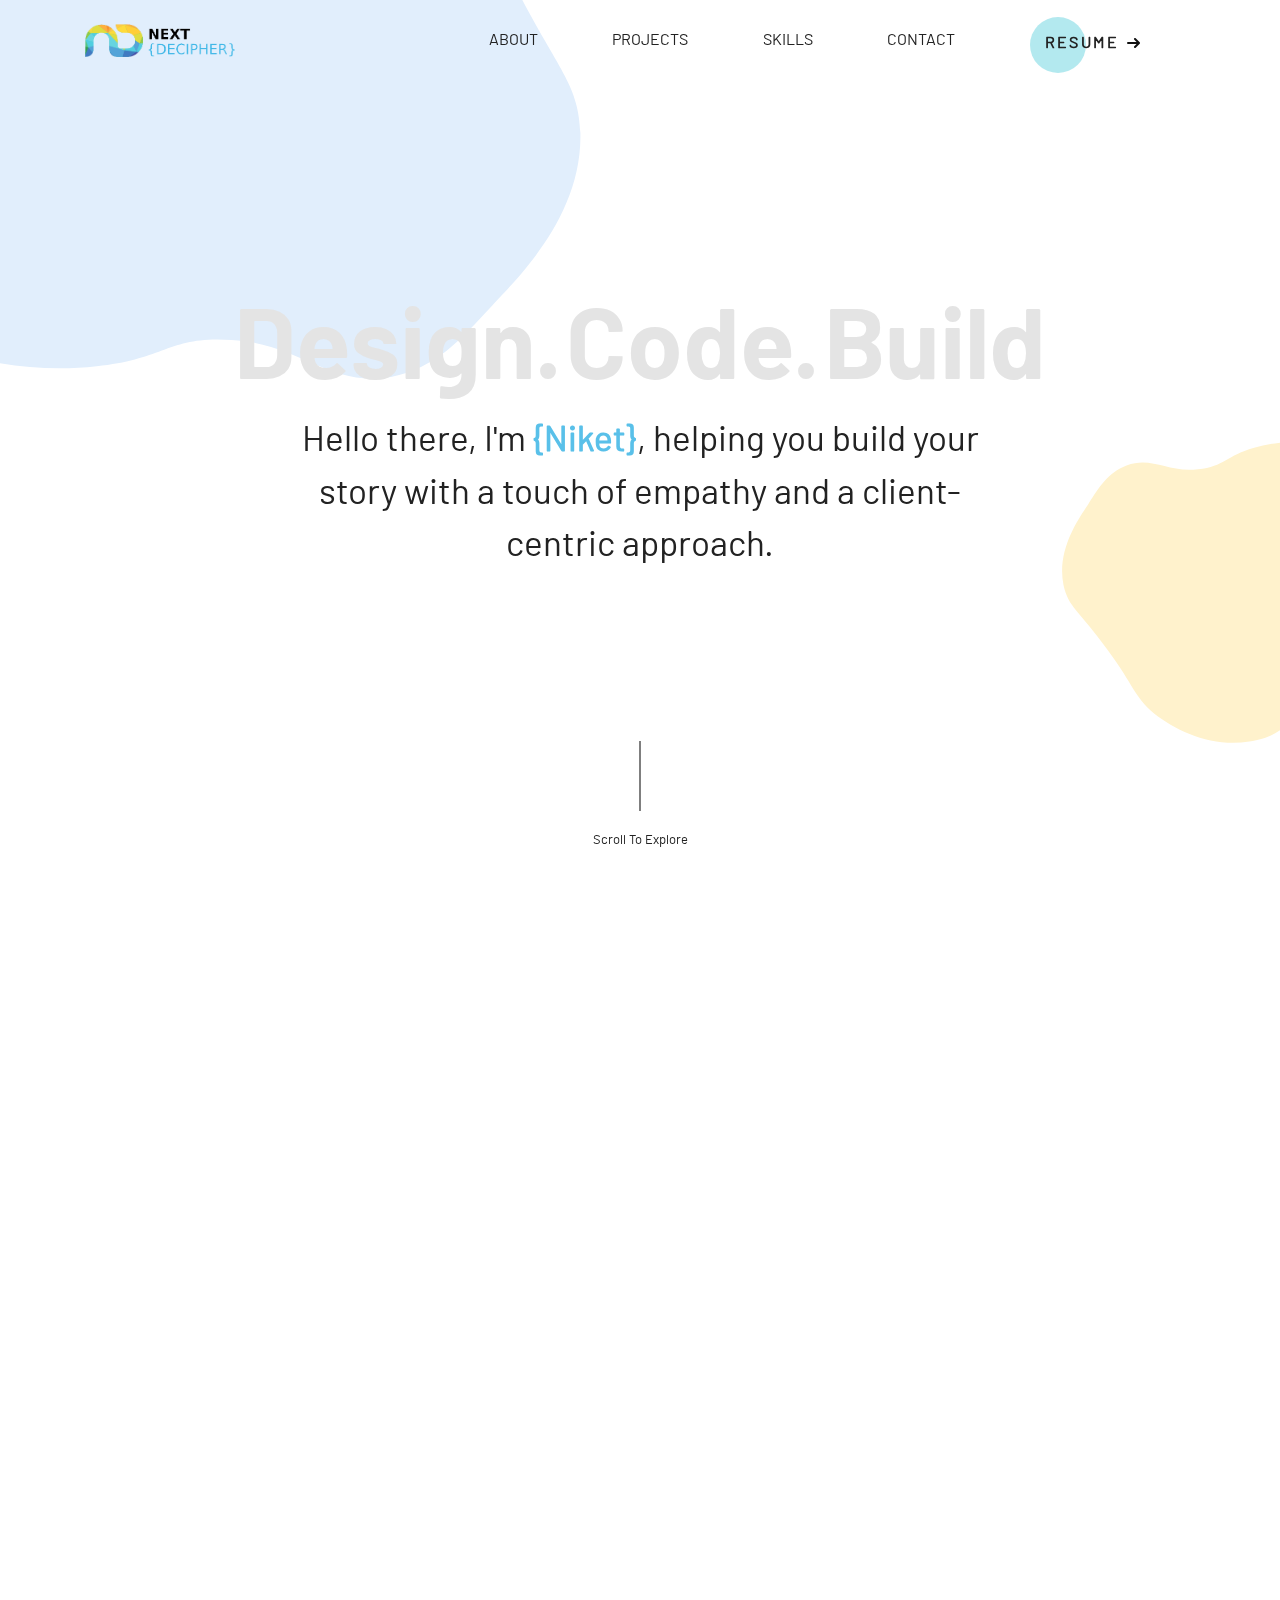
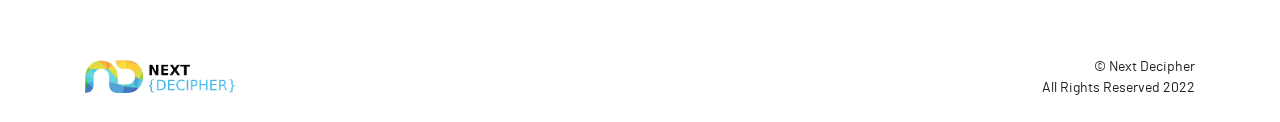
==== commit fedaa69a: "Modified index file" ====
--- a/index.html
+++ b/index.html
@@ -60,7 +60,7 @@
             <li><a href="#skills">Skills</a></li>
             <li><a href="#contact">Contact</a></li>
             <li>
-              <a href="files/niket-resume.pdf" class="cta" download>
+              <a href="Resume - Niket Shukla .pdf" class="cta" download>
                 <span>Resume</span>
                 <svg width="13px" height="10px" viewBox="0 0 13 10">
                   <path d="M1,5 L11,5"></path>
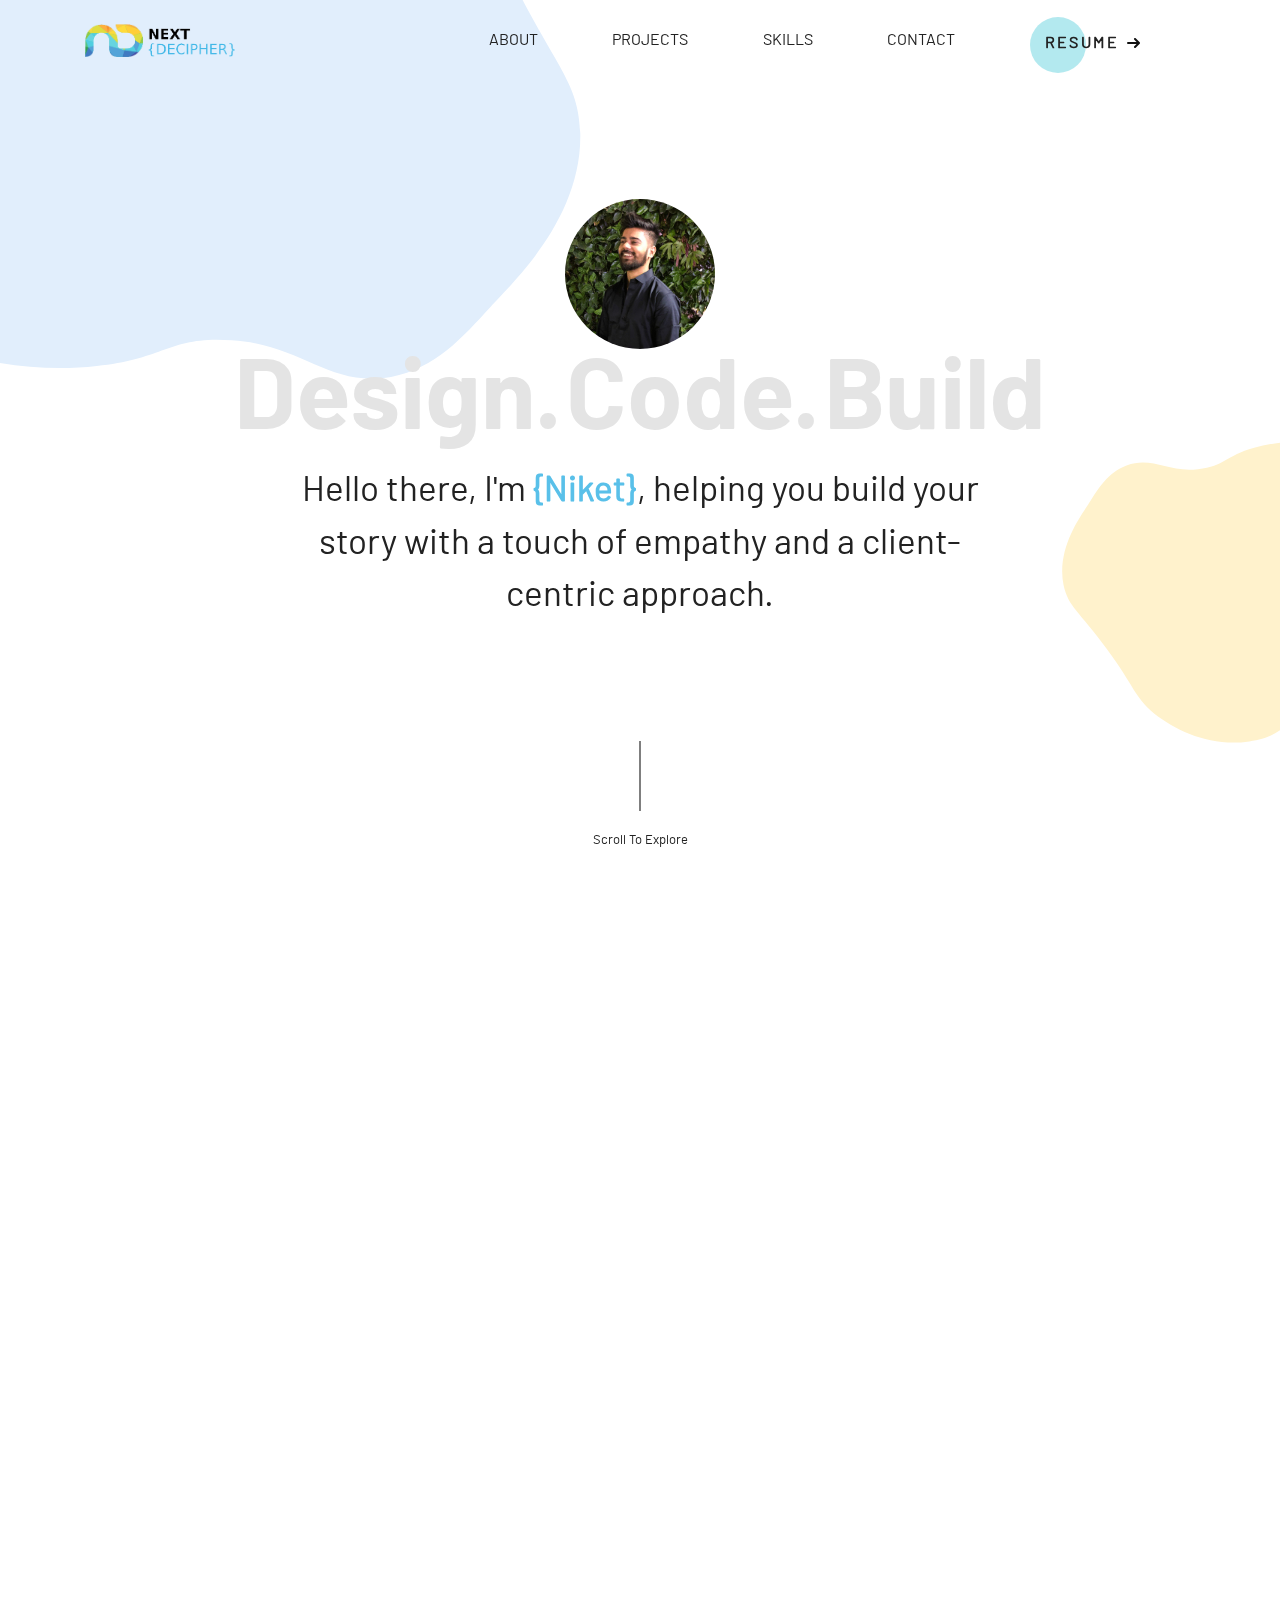
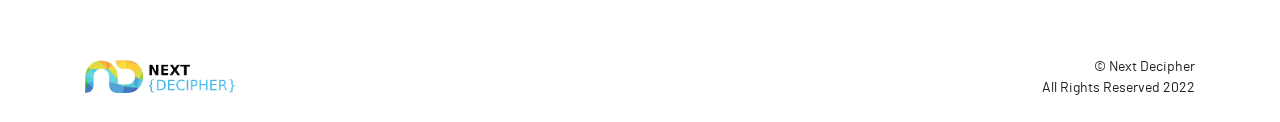
==== commit 66406110: "Added headshot" ====
--- a/index.html
+++ b/index.html
@@ -122,6 +122,7 @@
     <div class="container hm_tagline">
       <div class="row section_one justify-content-center" >
         <div class="dcb_wrap col-md-12">
+          <img class="headshot" src="img/headshot.jpeg" alt="profile pic" />
           <h2 class="" data-aos="fade-zoom-in" data-aos-duration="1000" data-aos-delay="500">Design.</h2>
           <h2 class="" data-aos="fade-zoom-in" data-aos-duration="1000" data-aos-delay="500">Code.</h2>
           <h2 class="" data-aos="fade-zoom-in" data-aos-duration="1000" data-aos-delay="500">Build</h2>
--- a/css/main.css
+++ b/css/main.css
@@ -792,6 +792,12 @@
   width: 35px;
   margin: 0px 5px;
 }
+.headshot{
+  width: 150px;
+  display: block;
+  margin: 0 auto;
+  border-radius: 50%;
+}
 
 
 
@@ -809,27 +815,27 @@
 }
 }
 @media screen and (min-height: 750px) {
+/* .hm_tagline {
+top: 30%;
+transform: translate(-50%,-30%);
+} */
+}
+@media screen and (min-height: 800px) {
+/* .hm_tagline {
+top: 35%;
+transform: translate(-50%,-35%);
+} */
+.hm_secone_back {
+transform: translate(-28%, -55%) rotate(30deg) scale(1.6) !important;
+}
+.hm_secone_rgback {
+transform: translate(44%, -15%) rotate(200deg) scale(0.7) !important;
+}
+}
+@media screen and (min-height: 850px) {
 .hm_tagline {
 top: 30%;
 transform: translate(-50%,-30%);
-}
-}
-@media screen and (min-height: 800px) {
-.hm_tagline {
-top: 35%;
-transform: translate(-50%,-35%);
-}
-.hm_secone_back {
-transform: translate(-28%, -55%) rotate(30deg) scale(1.6) !important;
-}
-.hm_secone_rgback {
-transform: translate(44%, -15%) rotate(200deg) scale(0.7) !important;
-}
-}
-@media screen and (min-height: 850px) {
-.hm_tagline {
-top: 40%;
-transform: translate(-50%,-40%);
 }
 }
 
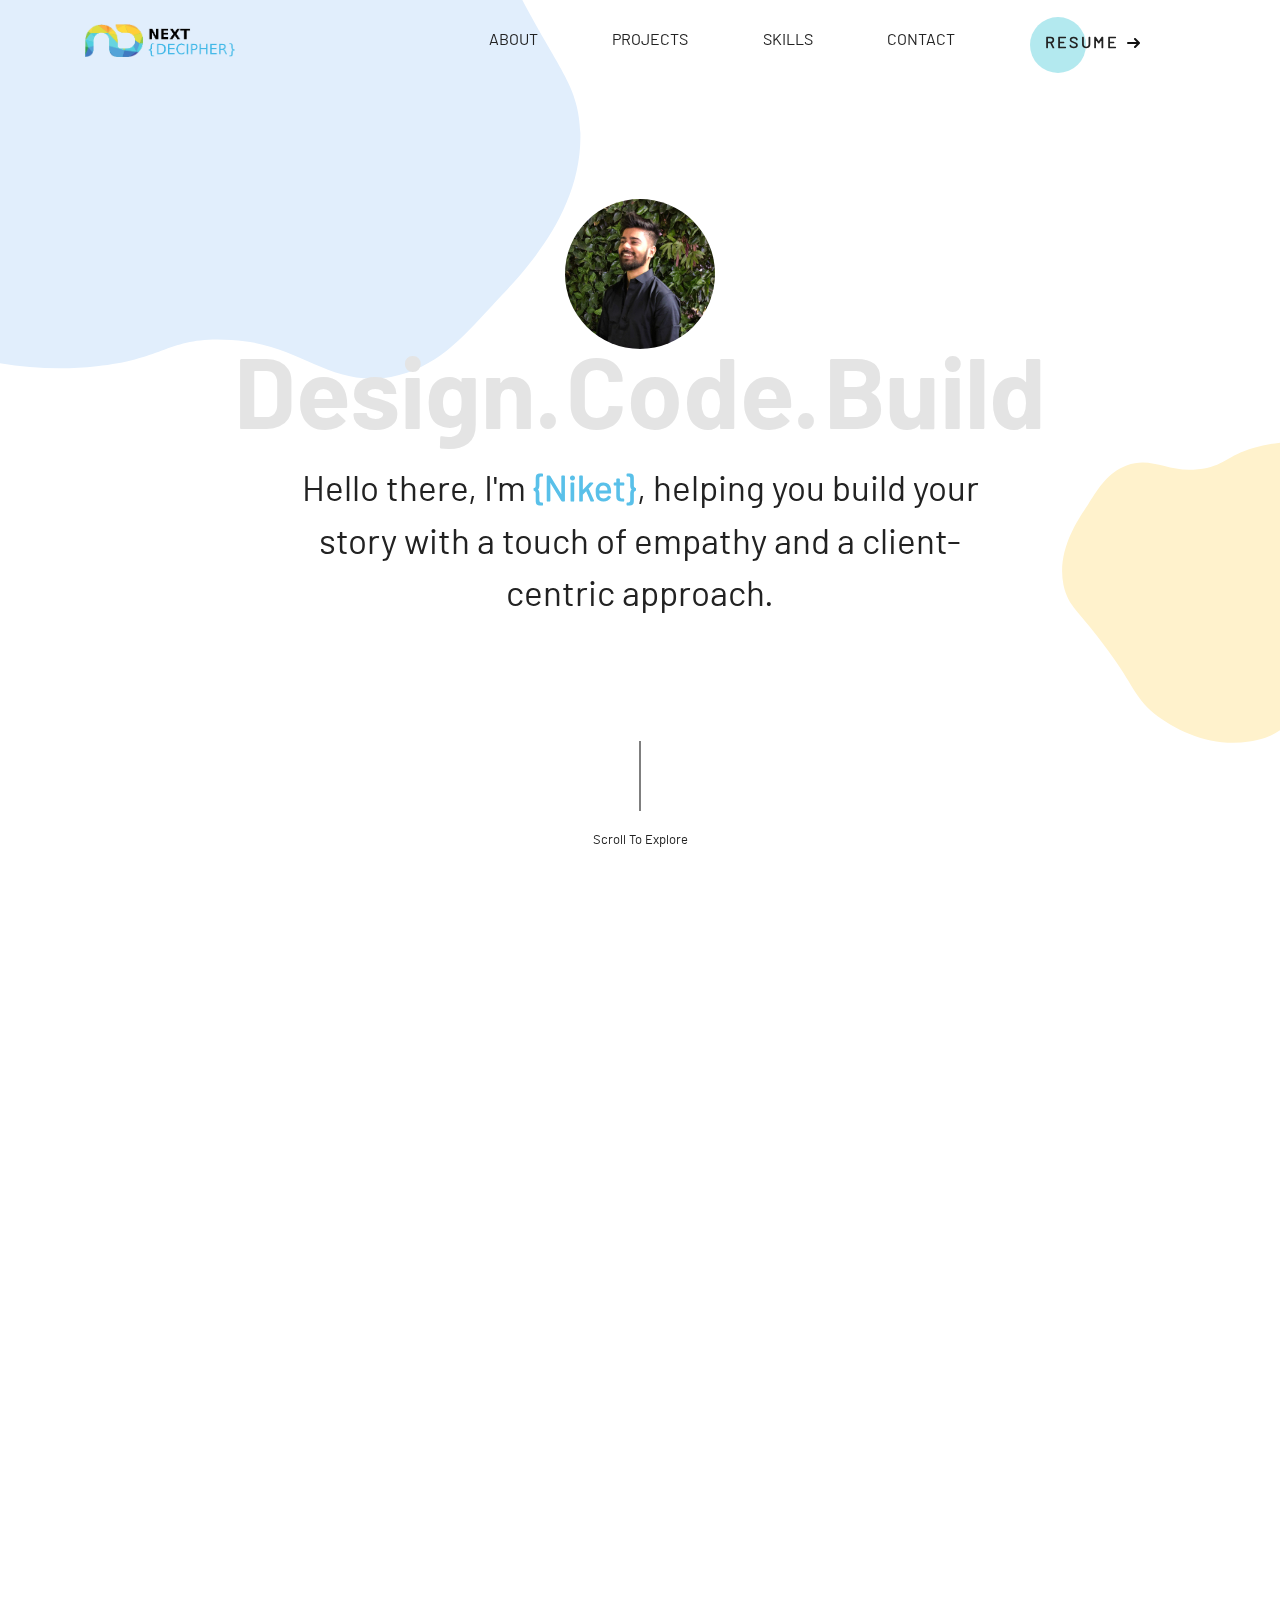
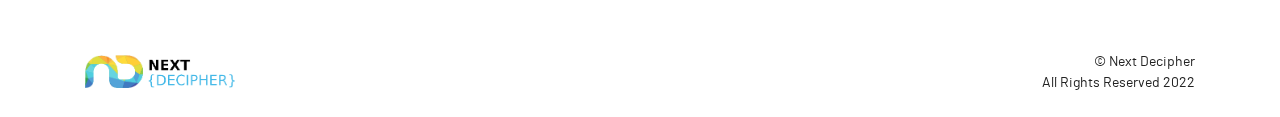
==== commit 053f02ca: "Added twitter link" ====
--- a/index.html
+++ b/index.html
@@ -247,6 +247,7 @@
           <p class="mb-4">niketshukla(at)gmail(dot)com</p>
           <a href="https://github.com/niketshukla" target="_blank"><img src="img/github_wh.png" alt="github" /></a>
           <a href="https://www.linkedin.com/in/niket-shukla-68163640/" target="_blank"><img src="img/linkedin_wh.png" alt="LinkedIn" /></a>
+          <a href="https://twitter.com/Niket_dev" target="_blank"><img src="img/twitter.png" alt="Twitter" /></a>
           <!-- <p class="hm_con_btn"><a href="contact.php">Say Hi!</a></p> -->
         </div>
       </div>
--- a/css/main.css
+++ b/css/main.css
@@ -789,7 +789,7 @@
   flex-direction: row-reverse;
 }
 .hm_contact img{
-  width: 35px;
+  width: 30px;
   margin: 0px 5px;
 }
 .headshot{
@@ -1433,6 +1433,9 @@
 .contact_form {
 margin: 30px 0px 0px;
 }
+.headshot{
+  width: 100px;
+}
 }
 
 @media(max-width:480px){
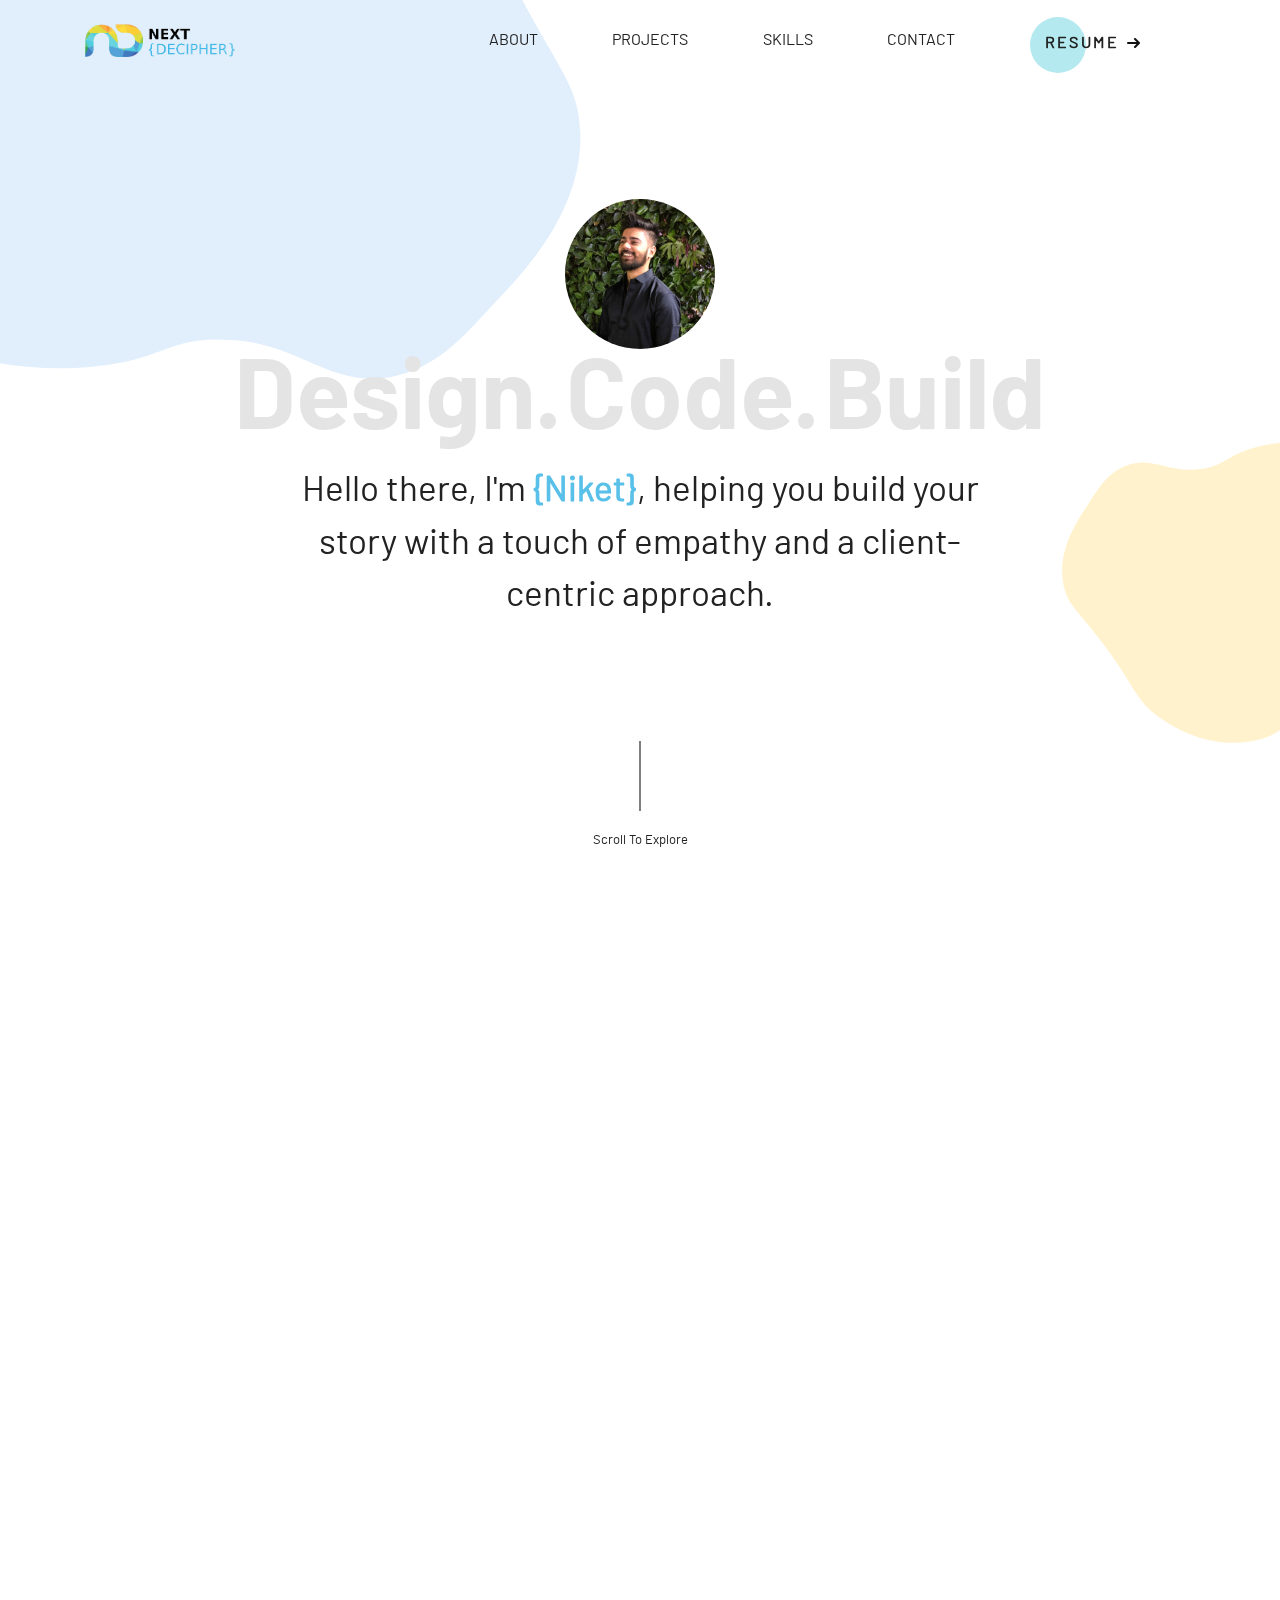
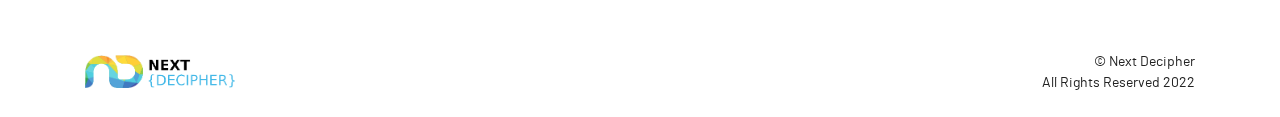
==== commit 520c60b0: "Modified index file" ====
--- a/index.html
+++ b/index.html
@@ -146,7 +146,7 @@
       <div class="row hm_about">
         <p class="col-lg-3 section_aside_head mb-md-4 mb-sm-4" data-aos="fade-zoom-in" data-aos-duration="1000">About</p>
         <div class="col-lg-9 section_aside_text" data-aos="fade-zoom-in" data-aos-duration="1000">
-          <p>I'm a Front-End Developer with 7 years of experience. Working in a digital agency has taught me to work on multiple quick paced projects under strict timelines. As a freelancer, I understand the need to put special emphasis on maintaining effective communication to empathize and understand the preferences and demands of my clients. While creating any product, I believe that any website or application is a clear reflection of any business' heart and ethos and speaks volumes about its vision. By elevating my knowledge I want to be able to create better, robust and performant products.</p> 
+          <p>I'm a Front-End Developer with 7 years of experience. Working in a digital agency has taught me to work on multiple quick-paced projects under strict timelines. As a freelancer, I understand the need to emphasise maintaining effective communication to empathize with and understand the preferences and demands of my clients. While creating any product, I believe that any website or application is a clear reflection of any business' heart and ethos and speaks volumes about its vision. By elevating my knowledge I want to be able to create better, robust and performant products.</p>
         </div>
       </div>
     </div>
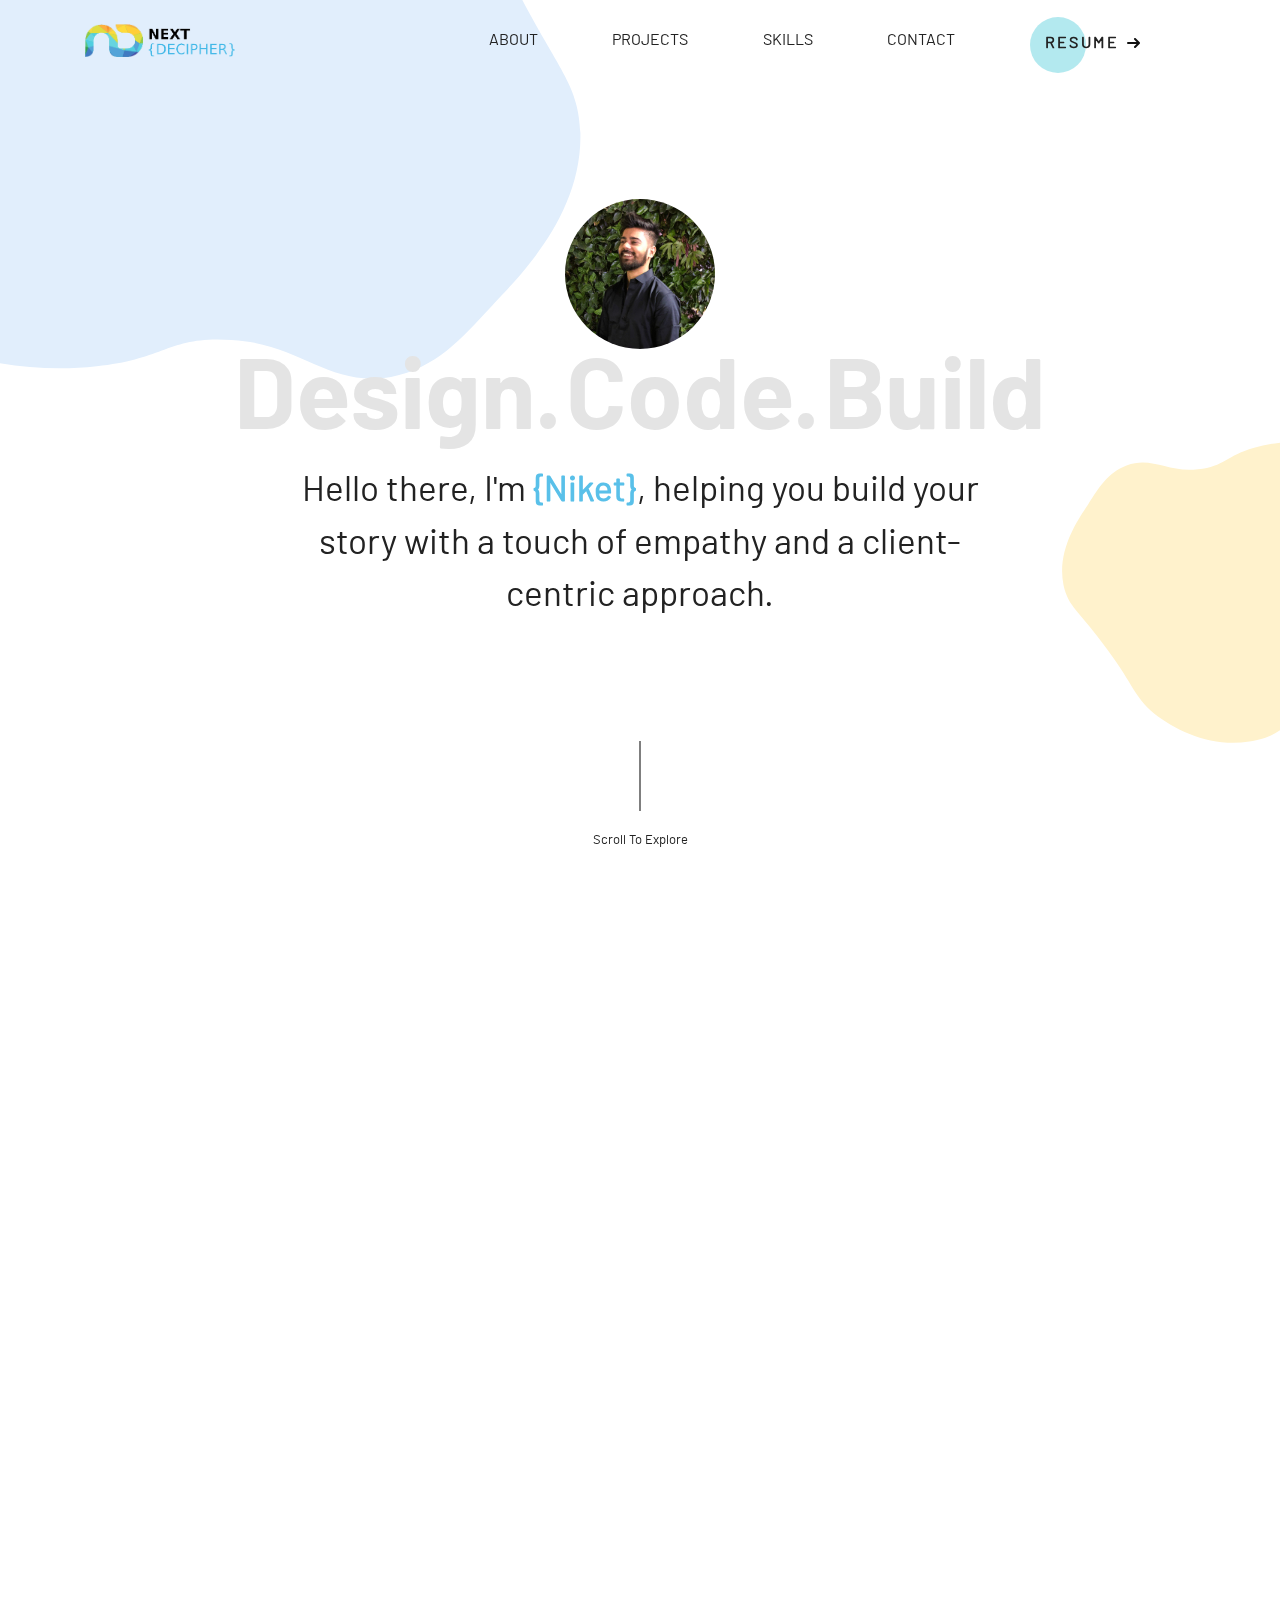
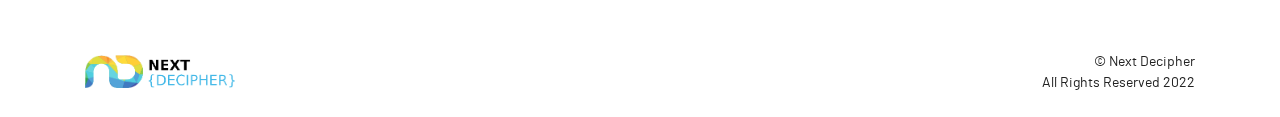
==== commit 0f517e21: "Created case studies" ====
--- a/index.html
+++ b/index.html
@@ -1,288 +1,321 @@
-<!doctype html>
+<!DOCTYPE html>
 <html class="no-js" lang="en">
-
-<head>
-  <meta charset="utf-8">
-  <title>Niket - Web Developer Portfolio</title>
-  <meta name="Description" content="This is the personal portfolio page of Niket. It showcases his work and skills as a full-stack web developer." />
-  <meta name="keywords"
-            content="ui, ux, design, designer, developer, ux design, ui ux, user experience, ui design, user interface, ui ux design, user experience design, user interface design, ui developer, ui ux developer, web developer, website development, website development services, website development company, website development agency, website development India, website development mumbai, website development bangalore, software products, software development, software development company, software development service, software development company India, software development India, software development mumbai, software development bangalore, mobile application, mobile application development, ios application, android application, hybrid application, mobile apps, mobile application development mumbai, mobile application development India, mobile application development bangalore, ">
-	<meta property="og:title" content="Next Decipher - India's Top Design and Development Agency" />
-	<meta property="og:description" content="Next Decipher helps companies build brands, create UI & UX, develop Responsive Websites, Web Applications and build iOS, Android and Hybrid mobile apps." />
-	<meta property="og:url" content="https://www.nextdecipher.com/" />
-	<meta property="og:locale" content="en_US" />
-	<meta property="og:image" content="https://www.nextdecipher.com/img/logo.png" />
-	<meta property="og:type" content="website" />
-  <meta property="og:site_name" content="Next Decipher" />
-  
-  <!-- <meta name="viewport" content="width=device-width, initial-scale=1"> -->
-  <meta name="viewport" content="width=device-width, initial-scale=1, maximum-scale=1">
-  
-  <!-- Place favicon.ico in the root directory -->
-  <link rel="apple-touch-icon" sizes="57x57" href="img/fav.ico/apple-icon-57x57.png">
-  <link rel="apple-touch-icon" sizes="60x60" href="img/fav.ico/apple-icon-60x60.png">
-  <link rel="apple-touch-icon" sizes="72x72" href="img/fav.ico/apple-icon-72x72.png">
-  <link rel="apple-touch-icon" sizes="76x76" href="img/fav.ico/apple-icon-76x76.png">
-  <link rel="apple-touch-icon" sizes="114x114" href="img/fav.ico/apple-icon-114x114.png">
-  <link rel="apple-touch-icon" sizes="120x120" href="img/fav.ico/apple-icon-120x120.png">
-  <link rel="apple-touch-icon" sizes="144x144" href="img/fav.ico/apple-icon-144x144.png">
-  <link rel="apple-touch-icon" sizes="152x152" href="img/fav.ico/apple-icon-152x152.png">
-  <link rel="apple-touch-icon" sizes="180x180" href="img/fav.ico/apple-icon-180x180.png">
-  <link rel="icon" type="image/png" sizes="192x192"  href="img/fav.ico/android-icon-192x192.png">
-  <link rel="icon" type="image/png" sizes="32x32" href="img/fav.ico/favicon-32x32.png">
-  <link rel="icon" type="image/png" sizes="96x96" href="img/fav.ico/favicon-96x96.png">
-  <link rel="icon" type="image/png" sizes="16x16" href="img/fav.ico/favicon-16x16.png">
-  <link rel="manifest" href="img/fav.ico/manifest.json">
-  <meta name="msapplication-TileColor" content="#ffffff">
-  <meta name="msapplication-TileImage" content="/ms-icon-144x144.png">
-  <meta name="theme-color" content="#ffffff">
-
-  <link rel="stylesheet" href="css/normalize.css">
-  <link rel="stylesheet" href="css/bootstrap.min.css">
-  <link rel="stylesheet" href="css/aos.css">
-  <link rel="stylesheet" href="css/font-awesome.min.css">
-  <link rel="stylesheet" href="css/main.css">
-
-  <meta name="theme-color" content="#fafafa">
-</head>
-
-<body>
-<header class="container-fluid nav-down">
-    <div class="container">
-      <div class="row">
-        <figure class="col-md-2">
-          <a href="index.html"><img class="logo" src="img/logo.png" alt="next decipher"></a>
-        </figure>
-        <nav class="col-md-10">
-          <ul>
-            <li><a href="#about">About</a></li>
-            <li><a href="#work">Projects</a></li>
-            <li><a href="#skills">Skills</a></li>
-            <li><a href="#contact">Contact</a></li>
-            <li>
-              <a href="Resume - Niket Shukla .pdf" class="cta" download>
-                <span>Resume</span>
-                <svg width="13px" height="10px" viewBox="0 0 13 10">
-                  <path d="M1,5 L11,5"></path>
-                  <polyline points="8 1 12 5 8 9"></polyline>
-                </svg>
-              </a>
-            </li>
-          </ul>
-        </nav>
-        <div class="mobile_menu">
-          <div id="nav-icon">
-            <span></span>
-            <span></span>
-            <span></span>
-            <span></span>
-          </div>
-          <div class="mob_nav" id="mob_fixed">
-            <a href="index.php" class="mob_logo"><img src="img/mob_logo.png" alt="next decipher" /></a>
-            <ul class="menulist">
+  <head>
+    <meta charset="utf-8" />
+    <title>Niket - Web Developer Portfolio</title>
+    <meta name="Description" content="This is the personal portfolio page of Niket. It showcases his work and skills as a full-stack web developer." />
+    <meta
+      name="keywords"
+      content="ui, ux, design, designer, developer, ux design, ui ux, user experience, ui design, user interface, ui ux design, user experience design, user interface design, ui developer, ui ux developer, web developer, website development, website development services, website development company, website development agency, website development India, website development mumbai, website development bangalore, software products, software development, software development company, software development service, software development company India, software development India, software development mumbai, software development bangalore, mobile application, mobile application development, ios application, android application, hybrid application, mobile apps, mobile application development mumbai, mobile application development India, mobile application development bangalore, "
+    />
+    <meta property="og:title" content="Next Decipher - India's Top Design and Development Agency" />
+    <meta property="og:description" content="Next Decipher helps companies build brands, create UI & UX, develop Responsive Websites, Web Applications and build iOS, Android and Hybrid mobile apps." />
+    <meta property="og:url" content="https://www.nextdecipher.com/" />
+    <meta property="og:locale" content="en_US" />
+    <meta property="og:image" content="https://www.nextdecipher.com/img/logo.png" />
+    <meta property="og:type" content="website" />
+    <meta property="og:site_name" content="Next Decipher" />
+
+    <!-- <meta name="viewport" content="width=device-width, initial-scale=1"> -->
+    <meta name="viewport" content="width=device-width, initial-scale=1, maximum-scale=1" />
+
+    <!-- Place favicon.ico in the root directory -->
+    <link rel="apple-touch-icon" sizes="57x57" href="img/fav.ico/apple-icon-57x57.png" />
+    <link rel="apple-touch-icon" sizes="60x60" href="img/fav.ico/apple-icon-60x60.png" />
+    <link rel="apple-touch-icon" sizes="72x72" href="img/fav.ico/apple-icon-72x72.png" />
+    <link rel="apple-touch-icon" sizes="76x76" href="img/fav.ico/apple-icon-76x76.png" />
+    <link rel="apple-touch-icon" sizes="114x114" href="img/fav.ico/apple-icon-114x114.png" />
+    <link rel="apple-touch-icon" sizes="120x120" href="img/fav.ico/apple-icon-120x120.png" />
+    <link rel="apple-touch-icon" sizes="144x144" href="img/fav.ico/apple-icon-144x144.png" />
+    <link rel="apple-touch-icon" sizes="152x152" href="img/fav.ico/apple-icon-152x152.png" />
+    <link rel="apple-touch-icon" sizes="180x180" href="img/fav.ico/apple-icon-180x180.png" />
+    <link rel="icon" type="image/png" sizes="192x192" href="img/fav.ico/android-icon-192x192.png" />
+    <link rel="icon" type="image/png" sizes="32x32" href="img/fav.ico/favicon-32x32.png" />
+    <link rel="icon" type="image/png" sizes="96x96" href="img/fav.ico/favicon-96x96.png" />
+    <link rel="icon" type="image/png" sizes="16x16" href="img/fav.ico/favicon-16x16.png" />
+    <link rel="manifest" href="img/fav.ico/manifest.json" />
+    <meta name="msapplication-TileColor" content="#ffffff" />
+    <meta name="msapplication-TileImage" content="/ms-icon-144x144.png" />
+    <meta name="theme-color" content="#ffffff" />
+
+    <link rel="stylesheet" href="css/normalize.css" />
+    <link rel="stylesheet" href="css/bootstrap.min.css" />
+    <link rel="stylesheet" href="css/aos.css" />
+    <link rel="stylesheet" href="css/font-awesome.min.css" />
+    <link rel="stylesheet" href="css/main.css" />
+
+    <meta name="theme-color" content="#fafafa" />
+  </head>
+
+  <body>
+    <header class="container-fluid nav-down">
+      <div class="container">
+        <div class="row">
+          <figure class="col-md-2">
+            <a href="index.html"><img class="logo" src="img/logo.png" alt="next decipher" /></a>
+          </figure>
+          <nav class="col-md-10">
+            <ul>
               <li><a href="#about">About</a></li>
               <li><a href="#work">Projects</a></li>
               <li><a href="#skills">Skills</a></li>
               <li><a href="#contact">Contact</a></li>
-              <li><a href="files/niket-resume.pdf" download>Resume</a></li>
+              <li>
+                <a href="Resume-NiketShukla.pdf" class="cta" download>
+                  <span>Resume</span>
+                  <svg width="13px" height="10px" viewBox="0 0 13 10">
+                    <path d="M1,5 L11,5"></path>
+                    <polyline points="8 1 12 5 8 9"></polyline>
+                  </svg>
+                </a>
+              </li>
             </ul>
-            <div class="project_enq mt-5">
-              <p>Say Hi!</p>
-              <h4>niketshukla(at)gmail(dot)com</h4>
-            </div>
-          </div>
-        </div>
-      </div>
-    </div>
-  </header>
-
-  <!-- section one -->
-  <div class="container-fluid section_one_wrapper">
-    <div class="explore" data-aos="fade-zoom-in" data-aos-duration="500" data-aos-anchor-placement="center-bottom" data-aos-delay="500">
-      <div class="line"></div>
-      <p>Scroll To Explore</p>
-    </div>
-    <div class="hm_secone_back" data-aos="fade-zoom-in" data-aos-duration="1000">
-      <svg   xmlns="http://www.w3.org/2000/svg" x="0px" y="0px" viewBox="0 0 288 288">
-        <path fill="#e1eefc" d>
-            <animate repeatCount="indefinite" attributeName="d" dur="13s" values="M37.5,186c-12.1-10.5-11.8-32.3-7.2-46.7c4.8-15,13.1-17.8,30.1-36.7C91,68.8,83.5,56.7,103.4,45 c22.2-13.1,51.1-9.5,69.6-1.6c18.1,7.8,15.7,15.3,43.3,33.2c28.8,18.8,37.2,14.3,46.7,27.9c15.6,22.3,6.4,53.3,4.4,60.2 c-3.3,11.2-7.1,23.9-18.5,32c-16.3,11.5-29.5,0.7-48.6,11c-16.2,8.7-12.6,19.7-28.2,33.2c-22.7,19.7-63.8,25.7-79.9,9.7 c-15.2-15.1,0.3-41.7-16.6-54.9C63,186,49.7,196.7,37.5,186z; M51,171.3c-6.1-17.7-15.3-17.2-20.7-32c-8-21.9,0.7-54.6,20.7-67.1c19.5-12.3,32.8,5.5,67.7-3.4C145.2,62,145,49.9,173,43.4 c12-2.8,41.4-9.6,60.2,6.6c19,16.4,16.7,47.5,16,57.7c-1.7,22.8-10.3,25.5-9.4,46.4c1,22.5,11.2,25.8,9.1,42.6 c-2.2,17.6-16.3,37.5-33.5,40.8c-22,4.1-29.4-22.4-54.9-22.6c-31-0.2-40.8,39-68.3,35.7c-17.3-2-32.2-19.8-37.3-34.8 C48.9,198.6,57.8,191,51,171.3z; M37.5,186c-12.1-10.5-11.8-32.3-7.2-46.7c4.8-15,13.1-17.8,30.1-36.7C91,68.8,83.5,56.7,103.4,45 c22.2-13.1,51.1-9.5,69.6-1.6c18.1,7.8,15.7,15.3,43.3,33.2c28.8,18.8,37.2,14.3,46.7,27.9c15.6,22.3,6.4,53.3,4.4,60.2 c-3.3,11.2-7.1,23.9-18.5,32c-16.3,11.5-29.5,0.7-48.6,11c-16.2,8.7-12.6,19.7-28.2,33.2c-22.7,19.7-63.8,25.7-79.9,9.7 c-15.2-15.1,0.3-41.7-16.6-54.9C63,186,49.7,196.7,37.5,186z	"/>
-        </path>
-      </svg>
-    </div>
-    <div class="hm_secone_rgback" data-aos="fade-zoom-in" data-aos-duration="1000">
-      <svg   xmlns="http://www.w3.org/2000/svg" x="0px" y="0px" viewBox="0 0 288 288">
-        <path fill="#fff2cc" d>
-            <animate repeatCount="indefinite" attributeName="d" dur="13s" values="M37.5,186c-12.1-10.5-11.8-32.3-7.2-46.7c4.8-15,13.1-17.8,30.1-36.7C91,68.8,83.5,56.7,103.4,45 c22.2-13.1,51.1-9.5,69.6-1.6c18.1,7.8,15.7,15.3,43.3,33.2c28.8,18.8,37.2,14.3,46.7,27.9c15.6,22.3,6.4,53.3,4.4,60.2 c-3.3,11.2-7.1,23.9-18.5,32c-16.3,11.5-29.5,0.7-48.6,11c-16.2,8.7-12.6,19.7-28.2,33.2c-22.7,19.7-63.8,25.7-79.9,9.7 c-15.2-15.1,0.3-41.7-16.6-54.9C63,186,49.7,196.7,37.5,186z; M51,171.3c-6.1-17.7-15.3-17.2-20.7-32c-8-21.9,0.7-54.6,20.7-67.1c19.5-12.3,32.8,5.5,67.7-3.4C145.2,62,145,49.9,173,43.4 c12-2.8,41.4-9.6,60.2,6.6c19,16.4,16.7,47.5,16,57.7c-1.7,22.8-10.3,25.5-9.4,46.4c1,22.5,11.2,25.8,9.1,42.6 c-2.2,17.6-16.3,37.5-33.5,40.8c-22,4.1-29.4-22.4-54.9-22.6c-31-0.2-40.8,39-68.3,35.7c-17.3-2-32.2-19.8-37.3-34.8 C48.9,198.6,57.8,191,51,171.3z; M37.5,186c-12.1-10.5-11.8-32.3-7.2-46.7c4.8-15,13.1-17.8,30.1-36.7C91,68.8,83.5,56.7,103.4,45 c22.2-13.1,51.1-9.5,69.6-1.6c18.1,7.8,15.7,15.3,43.3,33.2c28.8,18.8,37.2,14.3,46.7,27.9c15.6,22.3,6.4,53.3,4.4,60.2 c-3.3,11.2-7.1,23.9-18.5,32c-16.3,11.5-29.5,0.7-48.6,11c-16.2,8.7-12.6,19.7-28.2,33.2c-22.7,19.7-63.8,25.7-79.9,9.7 c-15.2-15.1,0.3-41.7-16.6-54.9C63,186,49.7,196.7,37.5,186z	"/>
-        </path>
-      </svg>
-    </div>
-    <!-- <img class="hm_sm_trai_b" src="img/trai_sm_blue.png" alt="x" />
+          </nav>
+          <div class="mobile_menu">
+            <div id="nav-icon">
+              <span></span>
+              <span></span>
+              <span></span>
+              <span></span>
+            </div>
+            <div class="mob_nav" id="mob_fixed">
+              <a href="index.php" class="mob_logo"><img src="img/mob_logo.png" alt="next decipher" /></a>
+              <ul class="menulist">
+                <li><a href="#about">About</a></li>
+                <li><a href="#work">Projects</a></li>
+                <li><a href="#skills">Skills</a></li>
+                <li><a href="#contact">Contact</a></li>
+                <li><a href="files/niket-resume.pdf" download>Resume</a></li>
+              </ul>
+              <div class="project_enq mt-5">
+                <p>Say Hi!</p>
+                <h4>niketshukla(at)gmail(dot)com</h4>
+              </div>
+            </div>
+          </div>
+        </div>
+      </div>
+    </header>
+
+    <!-- section one -->
+    <div class="container-fluid section_one_wrapper">
+      <div class="explore" data-aos="fade-zoom-in" data-aos-duration="500" data-aos-anchor-placement="center-bottom" data-aos-delay="500">
+        <div class="line"></div>
+        <p>Scroll To Explore</p>
+      </div>
+      <div class="hm_secone_back" data-aos="fade-zoom-in" data-aos-duration="1000">
+        <svg xmlns="http://www.w3.org/2000/svg" x="0px" y="0px" viewBox="0 0 288 288">
+          <path fill="#e1eefc" d>
+            <animate
+              repeatCount="indefinite"
+              attributeName="d"
+              dur="13s"
+              values="M37.5,186c-12.1-10.5-11.8-32.3-7.2-46.7c4.8-15,13.1-17.8,30.1-36.7C91,68.8,83.5,56.7,103.4,45 c22.2-13.1,51.1-9.5,69.6-1.6c18.1,7.8,15.7,15.3,43.3,33.2c28.8,18.8,37.2,14.3,46.7,27.9c15.6,22.3,6.4,53.3,4.4,60.2 c-3.3,11.2-7.1,23.9-18.5,32c-16.3,11.5-29.5,0.7-48.6,11c-16.2,8.7-12.6,19.7-28.2,33.2c-22.7,19.7-63.8,25.7-79.9,9.7 c-15.2-15.1,0.3-41.7-16.6-54.9C63,186,49.7,196.7,37.5,186z; M51,171.3c-6.1-17.7-15.3-17.2-20.7-32c-8-21.9,0.7-54.6,20.7-67.1c19.5-12.3,32.8,5.5,67.7-3.4C145.2,62,145,49.9,173,43.4 c12-2.8,41.4-9.6,60.2,6.6c19,16.4,16.7,47.5,16,57.7c-1.7,22.8-10.3,25.5-9.4,46.4c1,22.5,11.2,25.8,9.1,42.6 c-2.2,17.6-16.3,37.5-33.5,40.8c-22,4.1-29.4-22.4-54.9-22.6c-31-0.2-40.8,39-68.3,35.7c-17.3-2-32.2-19.8-37.3-34.8 C48.9,198.6,57.8,191,51,171.3z; M37.5,186c-12.1-10.5-11.8-32.3-7.2-46.7c4.8-15,13.1-17.8,30.1-36.7C91,68.8,83.5,56.7,103.4,45 c22.2-13.1,51.1-9.5,69.6-1.6c18.1,7.8,15.7,15.3,43.3,33.2c28.8,18.8,37.2,14.3,46.7,27.9c15.6,22.3,6.4,53.3,4.4,60.2 c-3.3,11.2-7.1,23.9-18.5,32c-16.3,11.5-29.5,0.7-48.6,11c-16.2,8.7-12.6,19.7-28.2,33.2c-22.7,19.7-63.8,25.7-79.9,9.7 c-15.2-15.1,0.3-41.7-16.6-54.9C63,186,49.7,196.7,37.5,186z	"
+            />
+          </path>
+        </svg>
+      </div>
+      <div class="hm_secone_rgback" data-aos="fade-zoom-in" data-aos-duration="1000">
+        <svg xmlns="http://www.w3.org/2000/svg" x="0px" y="0px" viewBox="0 0 288 288">
+          <path fill="#fff2cc" d>
+            <animate
+              repeatCount="indefinite"
+              attributeName="d"
+              dur="13s"
+              values="M37.5,186c-12.1-10.5-11.8-32.3-7.2-46.7c4.8-15,13.1-17.8,30.1-36.7C91,68.8,83.5,56.7,103.4,45 c22.2-13.1,51.1-9.5,69.6-1.6c18.1,7.8,15.7,15.3,43.3,33.2c28.8,18.8,37.2,14.3,46.7,27.9c15.6,22.3,6.4,53.3,4.4,60.2 c-3.3,11.2-7.1,23.9-18.5,32c-16.3,11.5-29.5,0.7-48.6,11c-16.2,8.7-12.6,19.7-28.2,33.2c-22.7,19.7-63.8,25.7-79.9,9.7 c-15.2-15.1,0.3-41.7-16.6-54.9C63,186,49.7,196.7,37.5,186z; M51,171.3c-6.1-17.7-15.3-17.2-20.7-32c-8-21.9,0.7-54.6,20.7-67.1c19.5-12.3,32.8,5.5,67.7-3.4C145.2,62,145,49.9,173,43.4 c12-2.8,41.4-9.6,60.2,6.6c19,16.4,16.7,47.5,16,57.7c-1.7,22.8-10.3,25.5-9.4,46.4c1,22.5,11.2,25.8,9.1,42.6 c-2.2,17.6-16.3,37.5-33.5,40.8c-22,4.1-29.4-22.4-54.9-22.6c-31-0.2-40.8,39-68.3,35.7c-17.3-2-32.2-19.8-37.3-34.8 C48.9,198.6,57.8,191,51,171.3z; M37.5,186c-12.1-10.5-11.8-32.3-7.2-46.7c4.8-15,13.1-17.8,30.1-36.7C91,68.8,83.5,56.7,103.4,45 c22.2-13.1,51.1-9.5,69.6-1.6c18.1,7.8,15.7,15.3,43.3,33.2c28.8,18.8,37.2,14.3,46.7,27.9c15.6,22.3,6.4,53.3,4.4,60.2 c-3.3,11.2-7.1,23.9-18.5,32c-16.3,11.5-29.5,0.7-48.6,11c-16.2,8.7-12.6,19.7-28.2,33.2c-22.7,19.7-63.8,25.7-79.9,9.7 c-15.2-15.1,0.3-41.7-16.6-54.9C63,186,49.7,196.7,37.5,186z	"
+            />
+          </path>
+        </svg>
+      </div>
+      <!-- <img class="hm_sm_trai_b" src="img/trai_sm_blue.png" alt="x" />
     <img class="hm_sm_trai_y" src="img/trai_sm_yellow.png" alt="x" />
     <img class="hm_sm_trai_g" src="img/trai_sm_green.png" alt="x" /> -->
-    <div class="container hm_tagline">
-      <div class="row section_one justify-content-center" >
-        <div class="dcb_wrap col-md-12">
-          <img class="headshot" src="img/headshot.jpeg" alt="profile pic" />
-          <h2 class="" data-aos="fade-zoom-in" data-aos-duration="1000" data-aos-delay="500">Design.</h2>
-          <h2 class="" data-aos="fade-zoom-in" data-aos-duration="1000" data-aos-delay="500">Code.</h2>
-          <h2 class="" data-aos="fade-zoom-in" data-aos-duration="1000" data-aos-delay="500">Build</h2>
-        </div>
-        <p class="tagline mt-3" data-aos="fade-zoom-in" data-aos-duration="1000" data-aos-delay="1200">Hello there, I'm <b><span>{Niket}</span></b>, helping you build your story with a touch of empathy and a client-centric approach.</p>
-      </div>
-    </div>
-  </div>
-
-
-  <!-- section two -->
-  <div class="container-fluid section_two_wrapper section_space" id="about">
-    <div class="hm_sectwo_back" data-aos="fade-zoom-in" data-aos-duration="1000" data-aos-anchor-placement="bottom-bottom">
-      <svg   xmlns="http://www.w3.org/2000/svg" x="0px" y="0px" viewBox="0 0 288 288">
-        <path fill="#e4fad1" d>
-            <animate repeatCount="indefinite" attributeName="d" dur="13s" values="M37.5,186c-12.1-10.5-11.8-32.3-7.2-46.7c4.8-15,13.1-17.8,30.1-36.7C91,68.8,83.5,56.7,103.4,45 c22.2-13.1,51.1-9.5,69.6-1.6c18.1,7.8,15.7,15.3,43.3,33.2c28.8,18.8,37.2,14.3,46.7,27.9c15.6,22.3,6.4,53.3,4.4,60.2 c-3.3,11.2-7.1,23.9-18.5,32c-16.3,11.5-29.5,0.7-48.6,11c-16.2,8.7-12.6,19.7-28.2,33.2c-22.7,19.7-63.8,25.7-79.9,9.7 c-15.2-15.1,0.3-41.7-16.6-54.9C63,186,49.7,196.7,37.5,186z; M51,171.3c-6.1-17.7-15.3-17.2-20.7-32c-8-21.9,0.7-54.6,20.7-67.1c19.5-12.3,32.8,5.5,67.7-3.4C145.2,62,145,49.9,173,43.4 c12-2.8,41.4-9.6,60.2,6.6c19,16.4,16.7,47.5,16,57.7c-1.7,22.8-10.3,25.5-9.4,46.4c1,22.5,11.2,25.8,9.1,42.6 c-2.2,17.6-16.3,37.5-33.5,40.8c-22,4.1-29.4-22.4-54.9-22.6c-31-0.2-40.8,39-68.3,35.7c-17.3-2-32.2-19.8-37.3-34.8 C48.9,198.6,57.8,191,51,171.3z; M37.5,186c-12.1-10.5-11.8-32.3-7.2-46.7c4.8-15,13.1-17.8,30.1-36.7C91,68.8,83.5,56.7,103.4,45 c22.2-13.1,51.1-9.5,69.6-1.6c18.1,7.8,15.7,15.3,43.3,33.2c28.8,18.8,37.2,14.3,46.7,27.9c15.6,22.3,6.4,53.3,4.4,60.2 c-3.3,11.2-7.1,23.9-18.5,32c-16.3,11.5-29.5,0.7-48.6,11c-16.2,8.7-12.6,19.7-28.2,33.2c-22.7,19.7-63.8,25.7-79.9,9.7 c-15.2-15.1,0.3-41.7-16.6-54.9C63,186,49.7,196.7,37.5,186z	"/>
-        </path>
-      </svg>
-    </div>
-    <div class="container">
-      <div class="row hm_about">
-        <p class="col-lg-3 section_aside_head mb-md-4 mb-sm-4" data-aos="fade-zoom-in" data-aos-duration="1000">About</p>
-        <div class="col-lg-9 section_aside_text" data-aos="fade-zoom-in" data-aos-duration="1000">
-          <p>I'm a Front-End Developer with 7 years of experience. Working in a digital agency has taught me to work on multiple quick-paced projects under strict timelines. As a freelancer, I understand the need to emphasise maintaining effective communication to empathize with and understand the preferences and demands of my clients. While creating any product, I believe that any website or application is a clear reflection of any business' heart and ethos and speaks volumes about its vision. By elevating my knowledge I want to be able to create better, robust and performant products.</p>
-        </div>
-      </div>
-    </div>
-  </div>
-
-  <!-- section three -->
-  <div class="container-fluid section_three_wrapper section_space" id="work">
-    <div class="container">
-      <div class="row hm_market" data-aos="fade-zoom-in" data-aos-duration="1000" data-aos-delay="200">
-        <div class="market_data col-lg-12">
-          <p class="section_aside_head hm_service_head mb-5 mb-md-4 mb-sm-4">Work</p>
-        </div>
-        <div class="col-md-4 mt-sm-4 mt-4">
-          <div class="project_wrapper">
-            <img class="project_img" src="img/pokedex.png" alt="pokedex" />
-            <h4>Pokedex</h4>
-            <p>This web application is designed using HTML, CSS and JavaScript that loads data from an external API</p>
-            <a href="https://github.com/niketshukla/js-app" target="_blank"><img class="git" src="img/github.png" alt="github" /></a>
-            <a href="https://niketshukla.github.io/js-app/" target="_blank"><img class="live" src="img/link.png" alt="live" /></a>
-          </div>
-        </div>
-        <div class="col-md-4 mt-sm-4 mt-4">
-          <div class="project_wrapper">
-            <img class="project_img" src="img/myflixstudio.png" alt="pokedex" />
-            <h4>MyFlixStudio</h4>
-            <p>This application is created with React.js and Sass, will provide users with access to information about different movies, directors, and genres. Users will be able to sign up, update their personal information, and create a list of their favorite movies. it`s based on its existing server-side code (REST API and database).</p>
-            <a href="https://github.com/niketshukla/myFlixStudio" target="_blank"><img class="git" src="img/github.png" alt="github" /></a>
-            <a href="https://myflixstudio.netlify.app/" target="_blank"><img class="live" src="img/link.png" alt="live" /></a>
-            <a href="case.html" target="_blank"><img class="git" src="img/case.png" alt="case study" /></a>
-          </div>
-        </div>
-        <div class="col-md-4 mt-sm-4 mt-4">
-          <div class="project_wrapper">
-            <img class="project_img" src="img/meet_app.png" alt="pokedex" />
-            <h4>Meet App</h4>
-            <p>The goal of this project is to build a serverless, progressive web application (PWA) with React using a test-driven development (TDD) technique. The application uses the Google Calendar API to fetch upcoming events.</p>
-            <a href="https://github.com/niketshukla/MeetUp.git" target="_blank"><img class="git" src="img/github.png" alt="github" /></a>
-            <a href="https://niketshukla.github.io/MeetUp/" target="_blank"><img class="live" src="img/link.png" alt="live" /></a>
-          </div>
-        </div>
-      </div>
-    </div>
-  </div>
-
-  <!-- section four -->
-  <div class="container-fluid section_four_wrapper section_space" id="skills">
-    <div class="hm_secfour_rgback" data-aos="fade-zoom-in" data-aos-duration="1000">
-      <svg   xmlns="http://www.w3.org/2000/svg" x="0px" y="0px" viewBox="0 0 288 288">
-        <path fill="#fde7e9" d>
-            <animate repeatCount="indefinite" attributeName="d" dur="13s" values="M37.5,186c-12.1-10.5-11.8-32.3-7.2-46.7c4.8-15,13.1-17.8,30.1-36.7C91,68.8,83.5,56.7,103.4,45 c22.2-13.1,51.1-9.5,69.6-1.6c18.1,7.8,15.7,15.3,43.3,33.2c28.8,18.8,37.2,14.3,46.7,27.9c15.6,22.3,6.4,53.3,4.4,60.2 c-3.3,11.2-7.1,23.9-18.5,32c-16.3,11.5-29.5,0.7-48.6,11c-16.2,8.7-12.6,19.7-28.2,33.2c-22.7,19.7-63.8,25.7-79.9,9.7 c-15.2-15.1,0.3-41.7-16.6-54.9C63,186,49.7,196.7,37.5,186z; M51,171.3c-6.1-17.7-15.3-17.2-20.7-32c-8-21.9,0.7-54.6,20.7-67.1c19.5-12.3,32.8,5.5,67.7-3.4C145.2,62,145,49.9,173,43.4 c12-2.8,41.4-9.6,60.2,6.6c19,16.4,16.7,47.5,16,57.7c-1.7,22.8-10.3,25.5-9.4,46.4c1,22.5,11.2,25.8,9.1,42.6 c-2.2,17.6-16.3,37.5-33.5,40.8c-22,4.1-29.4-22.4-54.9-22.6c-31-0.2-40.8,39-68.3,35.7c-17.3-2-32.2-19.8-37.3-34.8 C48.9,198.6,57.8,191,51,171.3z; M37.5,186c-12.1-10.5-11.8-32.3-7.2-46.7c4.8-15,13.1-17.8,30.1-36.7C91,68.8,83.5,56.7,103.4,45 c22.2-13.1,51.1-9.5,69.6-1.6c18.1,7.8,15.7,15.3,43.3,33.2c28.8,18.8,37.2,14.3,46.7,27.9c15.6,22.3,6.4,53.3,4.4,60.2 c-3.3,11.2-7.1,23.9-18.5,32c-16.3,11.5-29.5,0.7-48.6,11c-16.2,8.7-12.6,19.7-28.2,33.2c-22.7,19.7-63.8,25.7-79.9,9.7 c-15.2-15.1,0.3-41.7-16.6-54.9C63,186,49.7,196.7,37.5,186z	"/>
-        </path>
-      </svg>
-    </div>
-    <div class="container">
-      <div class="row hm_service text-center" data-aos="fade-zoom-in"  data-aos-anchor-placement="top-bottom" data-aos-duration="1000" data-aos-delay="200">
-        <div class="col-md-12">
-          <p class="section_aside_head hm_service_head mb-5">Tech Stack</p>
-        </div>
-        <div class="col-md-12 tech-img">
-          <ul>
-            <li>
-              <img src="img/html5.png" alt="HTML5" />
-              <span>HTML5</span>
-            </li>
-            <li>
-              <img src="img/css3.png" alt="CSS3" />
-              <span>CSS3</span>
-            </li>
-            <li>
-              <img src="img/js.png" alt="JavaScript" />
-              <span>JavaScript</span>
-            </li>
-            <li>
-              <img src="img/react.png" alt="React JS" />
-              <span>React JS</span>
-            </li>
-            <li>
-              <img src="img/wordpress.png" alt="Wordpress" />
-              <span>Wordpress</span>
-            </li>
-            <li>
-              <img src="img/mongo-db.png" alt="MongoDB" />
-              <span>MongoDB</span>
-            </li>
-          </ul>
-        </div>
-      </div>
-    </div>
-  </div>
-
-  <!-- section five -->
-  <div class="container-fluid hm_contact_wrap section_five_wrapper" id="contact" data-aos="fade-zoom-in" data-aos-duration="1000">
-    <div class="container">
-      <div class="row justify-content-center">
-        <div class="col-md-8 hm_contact text-center">
-          <h2 class="mb-4">Let's build something great together!</h2>
-          <p class="">Niket Shukla | Canada</p>
-          <p class="mb-4">niketshukla(at)gmail(dot)com</p>
-          <a href="https://github.com/niketshukla" target="_blank"><img src="img/github_wh.png" alt="github" /></a>
-          <a href="https://www.linkedin.com/in/niket-shukla-68163640/" target="_blank"><img src="img/linkedin_wh.png" alt="LinkedIn" /></a>
-          <a href="https://twitter.com/Niket_dev" target="_blank"><img src="img/twitter.png" alt="Twitter" /></a>
-          <!-- <p class="hm_con_btn"><a href="contact.php">Say Hi!</a></p> -->
-        </div>
-      </div>
-    </div>
-  </div>
-
-  <!-- <div class="container-fluid hm_mob_hi">
+      <div class="container hm_tagline">
+        <div class="row section_one justify-content-center">
+          <div class="dcb_wrap col-md-12">
+            <img class="headshot" src="img/headshot.jpeg" alt="profile pic" />
+            <h2 class="" data-aos="fade-zoom-in" data-aos-duration="1000" data-aos-delay="500">Design.</h2>
+            <h2 class="" data-aos="fade-zoom-in" data-aos-duration="1000" data-aos-delay="500">Code.</h2>
+            <h2 class="" data-aos="fade-zoom-in" data-aos-duration="1000" data-aos-delay="500">Build</h2>
+          </div>
+          <p class="tagline mt-3" data-aos="fade-zoom-in" data-aos-duration="1000" data-aos-delay="1200">
+            Hello there, I'm <b><span>{Niket}</span></b
+            >, helping you build your story with a touch of empathy and a client-centric approach.
+          </p>
+        </div>
+      </div>
+    </div>
+
+    <!-- section two -->
+    <div class="container-fluid section_two_wrapper section_space" id="about">
+      <div class="hm_sectwo_back" data-aos="fade-zoom-in" data-aos-duration="1000" data-aos-anchor-placement="bottom-bottom">
+        <svg xmlns="http://www.w3.org/2000/svg" x="0px" y="0px" viewBox="0 0 288 288">
+          <path fill="#e4fad1" d>
+            <animate
+              repeatCount="indefinite"
+              attributeName="d"
+              dur="13s"
+              values="M37.5,186c-12.1-10.5-11.8-32.3-7.2-46.7c4.8-15,13.1-17.8,30.1-36.7C91,68.8,83.5,56.7,103.4,45 c22.2-13.1,51.1-9.5,69.6-1.6c18.1,7.8,15.7,15.3,43.3,33.2c28.8,18.8,37.2,14.3,46.7,27.9c15.6,22.3,6.4,53.3,4.4,60.2 c-3.3,11.2-7.1,23.9-18.5,32c-16.3,11.5-29.5,0.7-48.6,11c-16.2,8.7-12.6,19.7-28.2,33.2c-22.7,19.7-63.8,25.7-79.9,9.7 c-15.2-15.1,0.3-41.7-16.6-54.9C63,186,49.7,196.7,37.5,186z; M51,171.3c-6.1-17.7-15.3-17.2-20.7-32c-8-21.9,0.7-54.6,20.7-67.1c19.5-12.3,32.8,5.5,67.7-3.4C145.2,62,145,49.9,173,43.4 c12-2.8,41.4-9.6,60.2,6.6c19,16.4,16.7,47.5,16,57.7c-1.7,22.8-10.3,25.5-9.4,46.4c1,22.5,11.2,25.8,9.1,42.6 c-2.2,17.6-16.3,37.5-33.5,40.8c-22,4.1-29.4-22.4-54.9-22.6c-31-0.2-40.8,39-68.3,35.7c-17.3-2-32.2-19.8-37.3-34.8 C48.9,198.6,57.8,191,51,171.3z; M37.5,186c-12.1-10.5-11.8-32.3-7.2-46.7c4.8-15,13.1-17.8,30.1-36.7C91,68.8,83.5,56.7,103.4,45 c22.2-13.1,51.1-9.5,69.6-1.6c18.1,7.8,15.7,15.3,43.3,33.2c28.8,18.8,37.2,14.3,46.7,27.9c15.6,22.3,6.4,53.3,4.4,60.2 c-3.3,11.2-7.1,23.9-18.5,32c-16.3,11.5-29.5,0.7-48.6,11c-16.2,8.7-12.6,19.7-28.2,33.2c-22.7,19.7-63.8,25.7-79.9,9.7 c-15.2-15.1,0.3-41.7-16.6-54.9C63,186,49.7,196.7,37.5,186z	"
+            />
+          </path>
+        </svg>
+      </div>
+      <div class="container">
+        <div class="row hm_about">
+          <p class="col-lg-3 section_aside_head mb-md-4 mb-sm-4" data-aos="fade-zoom-in" data-aos-duration="1000">About</p>
+          <div class="col-lg-9 section_aside_text" data-aos="fade-zoom-in" data-aos-duration="1000">
+            <p>
+              I'm a Front-End Developer with 7 years of experience. Working in a digital agency has taught me to work on multiple quick-paced projects under strict timelines. As a freelancer, I understand the need to emphasise maintaining effective
+              communication to empathize with and understand the preferences and demands of my clients. While creating any product, I believe that any website or application is a clear reflection of any business' heart and ethos and speaks volumes
+              about its vision. By elevating my knowledge I want to be able to create better, robust and performant products.
+            </p>
+          </div>
+        </div>
+      </div>
+    </div>
+
+    <!-- section three -->
+    <div class="container-fluid section_three_wrapper section_space" id="work">
+      <div class="container">
+        <div class="row hm_market" data-aos="fade-zoom-in" data-aos-duration="1000" data-aos-delay="200">
+          <div class="market_data col-lg-12">
+            <p class="section_aside_head hm_service_head mb-5 mb-md-4 mb-sm-4">Work</p>
+          </div>
+          <div class="col-md-4 mt-sm-4 mt-4">
+            <div class="project_wrapper">
+              <img class="project_img" src="img/pokedex.png" alt="pokedex" />
+              <h4>Pokedex</h4>
+              <p>This web application is designed using HTML, CSS and JavaScript that loads data from an external API</p>
+              <a href="https://github.com/niketshukla/js-app" target="_blank"><img class="git" src="img/github.png" alt="github" /></a>
+              <a href="https://niketshukla.github.io/js-app/" target="_blank"><img class="live" src="img/link.png" alt="live" /></a>
+              <a href="pokedexCase.html" target="_blank"><img class="git" src="img/case.png" alt="case study" /></a>
+            </div>
+          </div>
+          <div class="col-md-4 mt-sm-4 mt-4">
+            <div class="project_wrapper">
+              <img class="project_img" src="img/myflixstudio.png" alt="pokedex" />
+              <h4>MyFlixStudio</h4>
+              <p>
+                This application is created with React.js and Sass, will provide users with access to information about different movies, directors, and genres. Users will be able to sign up, update their personal information, and create a list of
+                their favorite movies. it`s based on its existing server-side code (REST API and database).
+              </p>
+              <a href="https://github.com/niketshukla/myFlixStudio" target="_blank"><img class="git" src="img/github.png" alt="github" /></a>
+              <a href="https://myflixstudio.netlify.app/" target="_blank"><img class="live" src="img/link.png" alt="live" /></a>
+              <a href="myFlixCase.html" target="_blank"><img class="git" src="img/case.png" alt="case study" /></a>
+            </div>
+          </div>
+          <div class="col-md-4 mt-sm-4 mt-4">
+            <div class="project_wrapper">
+              <img class="project_img" src="img/meet_app.png" alt="meet_app" />
+              <h4>Meet App</h4>
+              <p>The goal of this project is to build a serverless, progressive web application (PWA) with React using a test-driven development (TDD) technique. The application uses the Google Calendar API to fetch upcoming events.</p>
+              <a href="https://github.com/niketshukla/MeetUp.git" target="_blank"><img class="git" src="img/github.png" alt="github" /></a>
+              <a href="https://niketshukla.github.io/MeetUp/" target="_blank"><img class="live" src="img/link.png" alt="live" /></a>
+              <a href="meetAppCase.html" target="_blank"><img class="git" src="img/case.png" alt="case study" /></a>
+            </div>
+          </div>
+        </div>
+      </div>
+    </div>
+
+    <!-- section four -->
+    <div class="container-fluid section_four_wrapper section_space" id="skills">
+      <div class="hm_secfour_rgback" data-aos="fade-zoom-in" data-aos-duration="1000">
+        <svg xmlns="http://www.w3.org/2000/svg" x="0px" y="0px" viewBox="0 0 288 288">
+          <path fill="#fde7e9" d>
+            <animate
+              repeatCount="indefinite"
+              attributeName="d"
+              dur="13s"
+              values="M37.5,186c-12.1-10.5-11.8-32.3-7.2-46.7c4.8-15,13.1-17.8,30.1-36.7C91,68.8,83.5,56.7,103.4,45 c22.2-13.1,51.1-9.5,69.6-1.6c18.1,7.8,15.7,15.3,43.3,33.2c28.8,18.8,37.2,14.3,46.7,27.9c15.6,22.3,6.4,53.3,4.4,60.2 c-3.3,11.2-7.1,23.9-18.5,32c-16.3,11.5-29.5,0.7-48.6,11c-16.2,8.7-12.6,19.7-28.2,33.2c-22.7,19.7-63.8,25.7-79.9,9.7 c-15.2-15.1,0.3-41.7-16.6-54.9C63,186,49.7,196.7,37.5,186z; M51,171.3c-6.1-17.7-15.3-17.2-20.7-32c-8-21.9,0.7-54.6,20.7-67.1c19.5-12.3,32.8,5.5,67.7-3.4C145.2,62,145,49.9,173,43.4 c12-2.8,41.4-9.6,60.2,6.6c19,16.4,16.7,47.5,16,57.7c-1.7,22.8-10.3,25.5-9.4,46.4c1,22.5,11.2,25.8,9.1,42.6 c-2.2,17.6-16.3,37.5-33.5,40.8c-22,4.1-29.4-22.4-54.9-22.6c-31-0.2-40.8,39-68.3,35.7c-17.3-2-32.2-19.8-37.3-34.8 C48.9,198.6,57.8,191,51,171.3z; M37.5,186c-12.1-10.5-11.8-32.3-7.2-46.7c4.8-15,13.1-17.8,30.1-36.7C91,68.8,83.5,56.7,103.4,45 c22.2-13.1,51.1-9.5,69.6-1.6c18.1,7.8,15.7,15.3,43.3,33.2c28.8,18.8,37.2,14.3,46.7,27.9c15.6,22.3,6.4,53.3,4.4,60.2 c-3.3,11.2-7.1,23.9-18.5,32c-16.3,11.5-29.5,0.7-48.6,11c-16.2,8.7-12.6,19.7-28.2,33.2c-22.7,19.7-63.8,25.7-79.9,9.7 c-15.2-15.1,0.3-41.7-16.6-54.9C63,186,49.7,196.7,37.5,186z	"
+            />
+          </path>
+        </svg>
+      </div>
+      <div class="container">
+        <div class="row hm_service text-center" data-aos="fade-zoom-in" data-aos-anchor-placement="top-bottom" data-aos-duration="1000" data-aos-delay="200">
+          <div class="col-md-12">
+            <p class="section_aside_head hm_service_head mb-5">Tech Stack</p>
+          </div>
+          <div class="col-md-12 tech-img">
+            <ul>
+              <li>
+                <img src="img/html5.png" alt="HTML5" />
+                <span>HTML5</span>
+              </li>
+              <li>
+                <img src="img/css3.png" alt="CSS3" />
+                <span>CSS3</span>
+              </li>
+              <li>
+                <img src="img/js.png" alt="JavaScript" />
+                <span>JavaScript</span>
+              </li>
+              <li>
+                <img src="img/react.png" alt="React JS" />
+                <span>React JS</span>
+              </li>
+              <li>
+                <img src="img/wordpress.png" alt="Wordpress" />
+                <span>Wordpress</span>
+              </li>
+              <li>
+                <img src="img/mongo-db.png" alt="MongoDB" />
+                <span>MongoDB</span>
+              </li>
+            </ul>
+          </div>
+        </div>
+      </div>
+    </div>
+
+    <!-- section five -->
+    <div class="container-fluid hm_contact_wrap section_five_wrapper" id="contact" data-aos="fade-zoom-in" data-aos-duration="1000">
+      <div class="container">
+        <div class="row justify-content-center">
+          <div class="col-md-8 hm_contact text-center">
+            <h2 class="mb-4">Let's build something great together!</h2>
+            <p class="">Niket Shukla | Canada</p>
+            <p class="mb-4">niketshukla(at)gmail(dot)com</p>
+            <a href="https://github.com/niketshukla" target="_blank"><img src="img/github_wh.png" alt="github" /></a>
+            <a href="https://www.linkedin.com/in/niket-shukla-68163640/" target="_blank"><img src="img/linkedin_wh.png" alt="LinkedIn" /></a>
+            <a href="https://twitter.com/Niket_dev" target="_blank"><img src="img/twitter.png" alt="Twitter" /></a>
+            <!-- <p class="hm_con_btn"><a href="contact.php">Say Hi!</a></p> -->
+          </div>
+        </div>
+      </div>
+    </div>
+
+    <!-- <div class="container-fluid hm_mob_hi">
     <p class=""><a href="contact.php">Say Hi!</a></p>
   </div> -->
-   
-  <!-- footer section -->
-  <div class="container-fluid footer_wrapper">
-    <div class="container">
-      <div class="row">
-        <div class="col-md-9 ft_logo">
-          <a href="index.php"><img class="logo" src="img/logo.png" alt="next decipher" /></a>
-        </div>
-        <div class="col-md-3 copyright">
-          <p>© Next Decipher <span>All Rights Reserved 2022</span></p>
-        </div>
-        <div class="col-md-3 copyright_mob">
-          <p>© Next Decipher. All Rights Reserved 2020</p>
-        </div>
-      </div>
-    </div>
-  </div>
-
-  <script src="js/vendor/modernizr-3.8.0.min.js"></script>
-  <script src="https://code.jquery.com/jquery-3.4.1.min.js" integrity="sha256-CSXorXvZcTkaix6Yvo6HppcZGetbYMGWSFlBw8HfCJo=" crossorigin="anonymous"></script>
-  <script>window.jQuery || document.write('<script src="js/vendor/jquery-3.4.1.min.js"><\/script>')</script>
-  <script src="js/plugins.js"></script>
-  <script src="js/bootstrap.min.js"></script>
-  <script src="js/aos.js"></script>
-  <script src="js/anime.min.js"></script>
-  <script src="js/main.js"></script>
-</body>
-
+
+    <!-- footer section -->
+    <div class="container-fluid footer_wrapper">
+      <div class="container">
+        <div class="row">
+          <div class="col-md-9 ft_logo">
+            <a href="index.php"><img class="logo" src="img/logo.png" alt="next decipher" /></a>
+          </div>
+          <div class="col-md-3 copyright">
+            <p>© Next Decipher <span>All Rights Reserved 2022</span></p>
+          </div>
+          <div class="col-md-3 copyright_mob">
+            <p>© Next Decipher. All Rights Reserved 2020</p>
+          </div>
+        </div>
+      </div>
+    </div>
+
+    <script src="js/vendor/modernizr-3.8.0.min.js"></script>
+    <script src="https://code.jquery.com/jquery-3.4.1.min.js" integrity="sha256-CSXorXvZcTkaix6Yvo6HppcZGetbYMGWSFlBw8HfCJo=" crossorigin="anonymous"></script>
+    <script>
+      window.jQuery || document.write('<script src="js/vendor/jquery-3.4.1.min.js"><\/script>');
+    </script>
+    <script src="js/plugins.js"></script>
+    <script src="js/bootstrap.min.js"></script>
+    <script src="js/aos.js"></script>
+    <script src="js/anime.min.js"></script>
+    <script src="js/main.js"></script>
+  </body>
 </html>
--- a/css/main.css
+++ b/css/main.css
@@ -99,392 +99,387 @@
    ========================================================================== */
 
 @font-face {
-font-family: 'barlowregular';
-src: url('../fonts/barlow-regular-webfont.eot');
-src: url('../fonts/barlow-regular-webfont.eot?#iefix') format('embedded-opentype'),
-      url('../fonts/barlow-regular-webfont.woff2') format('woff2'),
-      url('../fonts/barlow-regular-webfont.woff') format('woff'),
-      url('../fonts/barlow-regular-webfont.ttf') format('truetype'),
-      url('../fonts/barlow-regular-webfont.svg#barlowregular') format('svg');
-font-weight: normal;
-font-style: normal;
-
-}
-@font-face {
-    font-family: 'barlowbold';
-    src: url('../fonts/barlow-bold-webfont.eot');
-    src: url('../fonts/barlow-bold-webfont.eot?#iefix') format('embedded-opentype'),
-         url('../fonts/barlow-bold-webfont.woff2') format('woff2'),
-         url('../fonts/barlow-bold-webfont.woff') format('woff'),
-         url('../fonts/barlow-bold-webfont.ttf') format('truetype'),
-         url('../fonts/barlow-bold-webfont.svg#barlowbold') format('svg');
-    font-weight: normal;
-    font-style: normal;
-
-}
-@font-face {
-    font-family: 'barlowlight';
-    src: url('../fonts/barlow-light-webfont.eot');
-    src: url('../fonts/barlow-light-webfont.eot?#iefix') format('embedded-opentype'),
-         url('../fonts/barlow-light-webfont.woff2') format('woff2'),
-         url('../fonts/barlow-light-webfont.woff') format('woff'),
-         url('../fonts/barlow-light-webfont.ttf') format('truetype'),
-         url('../fonts/barlow-light-webfont.svg#barlowlight') format('svg');
-    font-weight: normal;
-    font-style: normal;
-
-}
-@font-face {
-  font-family: 'montserrat_subrayadabold';
-  src: url('../fonts/montserratsubrayada-bold-webfont.eot');
-  src: url('../fonts/montserratsubrayada-bold-webfont.eot?#iefix') format('embedded-opentype'),
-       url('../fonts/montserratsubrayada-bold-webfont.woff2') format('woff2'),
-       url('../fonts/montserratsubrayada-bold-webfont.woff') format('woff'),
-       url('../fonts/montserratsubrayada-bold-webfont.ttf') format('truetype'),
-       url('../fonts/montserratsubrayada-bold-webfont.svg#montserrat_subrayadabold') format('svg');
+  font-family: "barlowregular";
+  src: url("../fonts/barlow-regular-webfont.eot");
+  src: url("../fonts/barlow-regular-webfont.eot?#iefix") format("embedded-opentype"), url("../fonts/barlow-regular-webfont.woff2") format("woff2"), url("../fonts/barlow-regular-webfont.woff") format("woff"),
+    url("../fonts/barlow-regular-webfont.ttf") format("truetype"), url("../fonts/barlow-regular-webfont.svg#barlowregular") format("svg");
   font-weight: normal;
   font-style: normal;
-
 }
 @font-face {
-  font-family: 'abril_fatfaceregular';
-  src: url('../fonts/abrilfatface-regular-webfont.eot');
-  src: url('../fonts/abrilfatface-regular-webfont.eot?#iefix') format('embedded-opentype'),
-       url('../fonts/abrilfatface-regular-webfont.woff2') format('woff2'),
-       url('../fonts/abrilfatface-regular-webfont.woff') format('woff'),
-       url('../fonts/abrilfatface-regular-webfont.ttf') format('truetype');
+  font-family: "barlowbold";
+  src: url("../fonts/barlow-bold-webfont.eot");
+  src: url("../fonts/barlow-bold-webfont.eot?#iefix") format("embedded-opentype"), url("../fonts/barlow-bold-webfont.woff2") format("woff2"), url("../fonts/barlow-bold-webfont.woff") format("woff"),
+    url("../fonts/barlow-bold-webfont.ttf") format("truetype"), url("../fonts/barlow-bold-webfont.svg#barlowbold") format("svg");
   font-weight: normal;
   font-style: normal;
-
-}
-
-
-html,body{
-overflow-x: hidden;
-}
-body{
-padding-top: 80px;
-}
-ul,ol,li,p,h1,h2,h3,h4,h5,h6{
-padding:0px;
-margin:0px;
-}
-a:hover, a:focus, a:active{
-text-decoration:none;
-}
-.clearfix{
-clear:both;
-}
-header{
-position: fixed;
-height:80px;
-top: 0;
-transition: top 0.5s ease-in-out;
-width: 100%;
-line-height: 80px;
-z-index: 9;
+}
+@font-face {
+  font-family: "barlowlight";
+  src: url("../fonts/barlow-light-webfont.eot");
+  src: url("../fonts/barlow-light-webfont.eot?#iefix") format("embedded-opentype"), url("../fonts/barlow-light-webfont.woff2") format("woff2"), url("../fonts/barlow-light-webfont.woff") format("woff"),
+    url("../fonts/barlow-light-webfont.ttf") format("truetype"), url("../fonts/barlow-light-webfont.svg#barlowlight") format("svg");
+  font-weight: normal;
+  font-style: normal;
+}
+@font-face {
+  font-family: "montserrat_subrayadabold";
+  src: url("../fonts/montserratsubrayada-bold-webfont.eot");
+  src: url("../fonts/montserratsubrayada-bold-webfont.eot?#iefix") format("embedded-opentype"), url("../fonts/montserratsubrayada-bold-webfont.woff2") format("woff2"), url("../fonts/montserratsubrayada-bold-webfont.woff") format("woff"),
+    url("../fonts/montserratsubrayada-bold-webfont.ttf") format("truetype"), url("../fonts/montserratsubrayada-bold-webfont.svg#montserrat_subrayadabold") format("svg");
+  font-weight: normal;
+  font-style: normal;
+}
+@font-face {
+  font-family: "abril_fatfaceregular";
+  src: url("../fonts/abrilfatface-regular-webfont.eot");
+  src: url("../fonts/abrilfatface-regular-webfont.eot?#iefix") format("embedded-opentype"), url("../fonts/abrilfatface-regular-webfont.woff2") format("woff2"), url("../fonts/abrilfatface-regular-webfont.woff") format("woff"),
+    url("../fonts/abrilfatface-regular-webfont.ttf") format("truetype");
+  font-weight: normal;
+  font-style: normal;
+}
+
+html,
+body {
+  overflow-x: hidden;
+}
+body {
+  padding-top: 80px;
+}
+ul,
+ol,
+li,
+p,
+h1,
+h2,
+h3,
+h4,
+h5,
+h6 {
+  padding: 0px;
+  margin: 0px;
+}
+a:hover,
+a:focus,
+a:active {
+  text-decoration: none;
+}
+.clearfix {
+  clear: both;
+}
+header {
+  position: fixed;
+  height: 80px;
+  top: 0;
+  transition: top 0.5s ease-in-out;
+  width: 100%;
+  line-height: 80px;
+  z-index: 9;
 }
 .nav-up {
-top: -80px;
-}
-.nav_back{
-background-color: #fff;
-}
-header figure{
-margin-bottom: 0px;
-}
-.logo{
-width:150px;
-}
-nav{
-text-align: right;
-z-index: 9;
-}
-nav ul li{
-font-family: 'barlowregular';
-display: inline-block;
-font-size: 16px;
-padding: 0px 35px;
-text-transform: uppercase;
-}
-nav ul li a{
-color: #222;
-transition: all 0.2s ease;
-}
-nav ul li a:hover, nav ul li a.active{
-color:#f02d3a;
-}
-nav ul li:last-child a.active{
-color: #222;
-}
-nav ul li a.cta:hover{
-color: #fff;
+  top: -80px;
+}
+.nav_back {
+  background-color: #fff;
+}
+header figure {
+  margin-bottom: 0px;
+}
+.logo {
+  width: 150px;
+}
+nav {
+  text-align: right;
+  z-index: 9;
+}
+nav ul li {
+  font-family: "barlowregular";
+  display: inline-block;
+  font-size: 16px;
+  padding: 0px 35px;
+  text-transform: uppercase;
+}
+nav ul li a {
+  color: #222;
+  transition: all 0.2s ease;
+}
+nav ul li a:hover,
+nav ul li a.active {
+  color: #f02d3a;
+}
+nav ul li:last-child a.active {
+  color: #222;
+}
+nav ul li a.cta:hover {
+  color: #fff;
 }
 /* contact us button */
 .cta {
-position: relative;
-margin: auto;
-padding: 15px;
-transition: all 0.2s ease;
+  position: relative;
+  margin: auto;
+  padding: 15px;
+  transition: all 0.2s ease;
 }
 .cta:before {
-content: "";
-position: absolute;
-top: 0;
-left: 0;
-display: block;
-border-radius: 28px;
-background: rgba(103, 212, 224, 0.5);
-width: 56px;
-height: 56px;
-transition: all 0.3s ease;
+  content: "";
+  position: absolute;
+  top: 0;
+  left: 0;
+  display: block;
+  border-radius: 28px;
+  background: rgba(103, 212, 224, 0.5);
+  width: 56px;
+  height: 56px;
+  transition: all 0.3s ease;
 }
 .cta span {
-position: relative;
-font-size: 16px;
-line-height: 18px;
-font-weight: 900;
-letter-spacing: 0.15em;
-text-transform: uppercase;
-vertical-align: middle;
+  position: relative;
+  font-size: 16px;
+  line-height: 18px;
+  font-weight: 900;
+  letter-spacing: 0.15em;
+  text-transform: uppercase;
+  vertical-align: middle;
 }
 .cta svg {
-position: relative;
-top: 0;
-margin-left: 10px;
-fill: none;
-stroke-linecap: round;
-stroke-linejoin: round;
-stroke: #111;
-stroke-width: 2;
-transform: translateX(-5px);
-transition: all 0.3s ease;
+  position: relative;
+  top: 0;
+  margin-left: 10px;
+  fill: none;
+  stroke-linecap: round;
+  stroke-linejoin: round;
+  stroke: #111;
+  stroke-width: 2;
+  transform: translateX(-5px);
+  transition: all 0.3s ease;
 }
 .cta:hover:before {
-width: 100%;
-background: #67d4e0;
+  width: 100%;
+  background: #67d4e0;
 }
 .cta:hover svg {
-transform: translateX(0);
-stroke: #fff;
+  transform: translateX(0);
+  stroke: #fff;
 }
 .cta:active {
-transform: scale(0.96);
+  transform: scale(0.96);
 }
 /* contact us button end */
 
 /* mobile menu */
-.mobile_menu{
-display:none;
-}
-#nav-icon.open:active{
-background:#3253e5;			
-}
-#nav-icon{
-width: 35px;
-height: 30px;
-margin: 0px;
--webkit-transform: rotate(0deg);
--moz-transform: rotate(0deg);
--o-transform: rotate(0deg);
-transform: rotate(0deg);
--webkit-transition: .5s ease-in-out;
--moz-transition: .5s ease-in-out;
--o-transition: .5s ease-in-out;
-transition: .5s ease-in-out;
-cursor: pointer;
-right: 30px;
-top: 30px;
-position: absolute;
-z-index:9999;
-}
-#nav-icon span{
-display: block;
-position: absolute;
-height: 3px;
-width: 100%;
-background: #222;
-border-radius: 9px;
-opacity: 1;
-left: 0;
--webkit-transform: rotate(0deg);
--moz-transform: rotate(0deg);
--o-transform: rotate(0deg);
-transform: rotate(0deg);
--webkit-transition: .25s ease-in-out;
--moz-transition: .25s ease-in-out;
--o-transition: .25s ease-in-out;
-transition: .25s ease-in-out;
+.mobile_menu {
+  display: none;
+}
+#nav-icon.open:active {
+  background: #3253e5;
+}
+#nav-icon {
+  width: 35px;
+  height: 30px;
+  margin: 0px;
+  -webkit-transform: rotate(0deg);
+  -moz-transform: rotate(0deg);
+  -o-transform: rotate(0deg);
+  transform: rotate(0deg);
+  -webkit-transition: 0.5s ease-in-out;
+  -moz-transition: 0.5s ease-in-out;
+  -o-transition: 0.5s ease-in-out;
+  transition: 0.5s ease-in-out;
+  cursor: pointer;
+  right: 30px;
+  top: 30px;
+  position: absolute;
+  z-index: 9999;
+}
+#nav-icon span {
+  display: block;
+  position: absolute;
+  height: 3px;
+  width: 100%;
+  background: #222;
+  border-radius: 9px;
+  opacity: 1;
+  left: 0;
+  -webkit-transform: rotate(0deg);
+  -moz-transform: rotate(0deg);
+  -o-transform: rotate(0deg);
+  transform: rotate(0deg);
+  -webkit-transition: 0.25s ease-in-out;
+  -moz-transition: 0.25s ease-in-out;
+  -o-transition: 0.25s ease-in-out;
+  transition: 0.25s ease-in-out;
 }
 #nav-icon span:nth-child(1) {
-top: 0px;
-}
-#nav-icon span:nth-child(2), #nav-icon span:nth-child(3) {
-top: 7px;
+  top: 0px;
+}
+#nav-icon span:nth-child(2),
+#nav-icon span:nth-child(3) {
+  top: 7px;
 }
 #nav-icon span:nth-child(4) {
-top: 14px;
-}
-#nav-icon.open span{
-background:#fff;
+  top: 14px;
+}
+#nav-icon.open span {
+  background: #fff;
 }
 #nav-icon.open span:nth-child(1) {
-top: 18px;
-width: 0%;
-left: 50%;
+  top: 18px;
+  width: 0%;
+  left: 50%;
 }
 #nav-icon.open span:nth-child(2) {
--webkit-transform: rotate(45deg);
--moz-transform: rotate(45deg);
--o-transform: rotate(45deg);
-transform: rotate(45deg);
+  -webkit-transform: rotate(45deg);
+  -moz-transform: rotate(45deg);
+  -o-transform: rotate(45deg);
+  transform: rotate(45deg);
 }
 #nav-icon.open span:nth-child(3) {
--webkit-transform: rotate(-45deg);
--moz-transform: rotate(-45deg);
--o-transform: rotate(-45deg);
-transform: rotate(-45deg);
+  -webkit-transform: rotate(-45deg);
+  -moz-transform: rotate(-45deg);
+  -o-transform: rotate(-45deg);
+  transform: rotate(-45deg);
 }
 #nav-icon.open span:nth-child(4) {
-top: 18px;
-width: 0%;
-left: 50%;
-}
-.mobile_menu .ham{
-position: absolute;
-left: 15px;
-top: 18px;
-cursor: pointer;
-}
-.cancel_menu{
-display: block;
-padding: 20px;
-cursor: pointer;
-}
-.mob_nav .mob_logo{
-padding:0px 35px;
-}
-.mob_nav .menulist{
-padding-top: 50px;
-}
-.mob_nav .mob_logo img{
-width:150px;
-}
-.mob_social{
-position:relative;
-top:150px;
-text-align:center;
-}
-.mob_social li img{
-width:50px;
-}
-.mob_social li{
-display:inline-block;
-padding:0px 15px;
-}
-.mob_nav{
-position: absolute;
-background-color: #222;
-width: 100%;
-left: 0;
-top: 0;
-height: 100vh;
-/* text-align:center; 
+  top: 18px;
+  width: 0%;
+  left: 50%;
+}
+.mobile_menu .ham {
+  position: absolute;
+  left: 15px;
+  top: 18px;
+  cursor: pointer;
+}
+.cancel_menu {
+  display: block;
+  padding: 20px;
+  cursor: pointer;
+}
+.mob_nav .mob_logo {
+  padding: 0px 35px;
+}
+.mob_nav .menulist {
+  padding-top: 50px;
+}
+.mob_nav .mob_logo img {
+  width: 150px;
+}
+.mob_social {
+  position: relative;
+  top: 150px;
+  text-align: center;
+}
+.mob_social li img {
+  width: 50px;
+}
+.mob_social li {
+  display: inline-block;
+  padding: 0px 15px;
+}
+.mob_nav {
+  position: absolute;
+  background-color: #222;
+  width: 100%;
+  left: 0;
+  top: 0;
+  height: 100vh;
+  /* text-align:center; 
 -webkit-box-shadow: 0px 10px 5px 0px rgba(27,27,43,0.1);
 -moz-box-shadow: 0px 10px 5px 0px rgba(27,27,43,0.1);
 box-shadow: 0px 10px 5px 0px rgba(27,27,43,0.1);*/
-display: none;
-z-index:999;
-bottom: 0;
-overflow:hidden;
-}
-#mob_fixed{
-position: fixed;
-left:0;
-top: 0;
-height: 100%;
-}
-.mob_nav .menulist li{
-/* text-align:center; */
-font-family: 'barlowbold';
-font-size: 30px;
-line-height: 60px;
-padding:0px 30px;
-border-bottom:1px solid #333;
-}
-.mob_nav .menulist li a{
-color:#fff;
-display:block;
-}
-.mob_nav .menulist li a.active,.mob_nav .menulist li a:hover{
-color:#f02d3a	
-}
-.project_enq p{
-font-family: 'barlowregular';
-font-size: 18px;
-color:#888;
-padding: 0px 30px;
-margin-bottom: 5px;
-line-height: initial;
-}
-.project_enq h4{
-font-family: 'barlowbold';
-font-size: 16px;
-color:#fff;
-padding: 0px 30px;
+  display: none;
+  z-index: 999;
+  bottom: 0;
+  overflow: hidden;
+}
+#mob_fixed {
+  position: fixed;
+  left: 0;
+  top: 0;
+  height: 100%;
+}
+.mob_nav .menulist li {
+  /* text-align:center; */
+  font-family: "barlowbold";
+  font-size: 30px;
+  line-height: 60px;
+  padding: 0px 30px;
+  border-bottom: 1px solid #333;
+}
+.mob_nav .menulist li a {
+  color: #fff;
+  display: block;
+}
+.mob_nav .menulist li a.active,
+.mob_nav .menulist li a:hover {
+  color: #f02d3a;
+}
+.project_enq p {
+  font-family: "barlowregular";
+  font-size: 18px;
+  color: #888;
+  padding: 0px 30px;
+  margin-bottom: 5px;
+  line-height: initial;
+}
+.project_enq h4 {
+  font-family: "barlowbold";
+  font-size: 16px;
+  color: #fff;
+  padding: 0px 30px;
 }
 /* mobile menu end */
 
-.section_one_wrapper{
-position: relative;
-height:calc(100vh - 80px);
-/* padding-bottom: 240px; */
-}
-.hm_tagline{
-position: absolute;
-top: 15%;
-left: 50%;
-transform: translate(-50%,-15%);
-}
-.section_one{
-text-align: center;
-/* padding-top: 50px; */
-}
-.section_one h2{
-font-family: 'barlowbold';
-font-size: 100px;
-line-height: initial;
-display: inline-block;
-color:#e4e4e4;
-}
-.tagline{
-font-family: 'barlowregular';
-font-size: 35px;
-width:60%;
-color:#222;
-}
-.tagline span{
-color:#59c0e9;
-}
-.explore{
-position: fixed;
-bottom: 50px;
-left: 50%;
-transform: translateX(-50%) !important;
-}
-.explore p{
-font-family: 'barlowregular';
-color:#222;
-font-size: 13px;
-}
-.explore .line{
-display: block;
--webkit-animation: expandDown 3s ease-in-out infinite;
-animation: expandDown 3s ease-in-out infinite;
-background: #000;
-width: 1px;
-height: 70px;
-margin: 0 auto 20px;
+.section_one_wrapper {
+  position: relative;
+  height: calc(100vh - 80px);
+  /* padding-bottom: 240px; */
+}
+.hm_tagline {
+  position: absolute;
+  top: 15%;
+  left: 50%;
+  transform: translate(-50%, -15%);
+}
+.section_one {
+  text-align: center;
+  /* padding-top: 50px; */
+}
+.section_one h2 {
+  font-family: "barlowbold";
+  font-size: 100px;
+  line-height: initial;
+  display: inline-block;
+  color: #e4e4e4;
+}
+.tagline {
+  font-family: "barlowregular";
+  font-size: 35px;
+  width: 60%;
+  color: #222;
+}
+.tagline span {
+  color: #59c0e9;
+}
+.explore {
+  position: fixed;
+  bottom: 50px;
+  left: 50%;
+  transform: translateX(-50%) !important;
+}
+.explore p {
+  font-family: "barlowregular";
+  color: #222;
+  font-size: 13px;
+}
+.explore .line {
+  display: block;
+  -webkit-animation: expandDown 3s ease-in-out infinite;
+  animation: expandDown 3s ease-in-out infinite;
+  background: #000;
+  width: 1px;
+  height: 70px;
+  margin: 0 auto 20px;
 }
 @keyframes expandDown {
   0% {
@@ -522,221 +517,223 @@
     transform-origin: top;
   }
 }
-.hm_secone_back{
-position: absolute;
-left: 0px;
-top: 0px;
-transform: translate(-28%, -65%) rotate(30deg) scale(1.3) !important;
-}
-.hm_secone_back svg{
-width:800px;
-height:600px;
-}
-.hm_secone_rgback{
-position: absolute;
-right: 0px;
-top: 300px;
-transform: translate(44%, -33%) rotate(200deg) scale(0.7) !important;
-}
-.hm_secone_rgback svg{
-width:600px;
-height:600px;
-}
-.hm_sectwo_back{
-position: absolute;
-left: 0px;
-bottom: 0px;
-transform: translate(-45%, 40%) rotate(30deg) scale(0.9) !important;
-}
-.hm_sectwo_back svg{
-width:800px;
-height:600px;
-}
-.hm_secfour_rgback{
-position: absolute;
-right: 0px;
-top: 300px;
-transform: translate(44%, -40%) rotate(40deg) scale(0.9) !important;
-}
-.hm_secfour_rgback svg{
-width:600px;
-height:600px;
-}
-.hm_sm_trai_g{
-position: absolute;
-top: 50px;
-left: 10%;
-width: 35px;
--webkit-animation: triangle_rotation 10s linear infinite;
-animation: triangle_rotation 10s linear infinite;
-}
-.hm_sm_trai_y{
-position: absolute;
-bottom: 50px;
-right: 30%;
-width: 35px;
--webkit-animation: triangle_rotation 10s linear infinite;
-animation: triangle_rotation 10s linear infinite;
-}
-.hm_sm_trai_b{
-position: absolute;
-bottom: 200px;
-right: 10%;
-width: 35px;
--webkit-animation: triangle_rotation 10s linear infinite;
-animation: triangle_rotation 10s linear infinite;
+.hm_secone_back {
+  position: absolute;
+  left: 0px;
+  top: 0px;
+  transform: translate(-28%, -65%) rotate(30deg) scale(1.3) !important;
+}
+.hm_secone_back svg {
+  width: 800px;
+  height: 600px;
+}
+.hm_secone_rgback {
+  position: absolute;
+  right: 0px;
+  top: 300px;
+  transform: translate(44%, -33%) rotate(200deg) scale(0.7) !important;
+}
+.hm_secone_rgback svg {
+  width: 600px;
+  height: 600px;
+}
+.hm_sectwo_back {
+  position: absolute;
+  left: 0px;
+  bottom: 0px;
+  transform: translate(-45%, 40%) rotate(30deg) scale(0.9) !important;
+}
+.hm_sectwo_back svg {
+  width: 800px;
+  height: 600px;
+}
+.hm_secfour_rgback {
+  position: absolute;
+  right: 0px;
+  top: 300px;
+  transform: translate(44%, -40%) rotate(40deg) scale(0.9) !important;
+}
+.hm_secfour_rgback svg {
+  width: 600px;
+  height: 600px;
+}
+.hm_sm_trai_g {
+  position: absolute;
+  top: 50px;
+  left: 10%;
+  width: 35px;
+  -webkit-animation: triangle_rotation 10s linear infinite;
+  animation: triangle_rotation 10s linear infinite;
+}
+.hm_sm_trai_y {
+  position: absolute;
+  bottom: 50px;
+  right: 30%;
+  width: 35px;
+  -webkit-animation: triangle_rotation 10s linear infinite;
+  animation: triangle_rotation 10s linear infinite;
+}
+.hm_sm_trai_b {
+  position: absolute;
+  bottom: 200px;
+  right: 10%;
+  width: 35px;
+  -webkit-animation: triangle_rotation 10s linear infinite;
+  animation: triangle_rotation 10s linear infinite;
 }
 @keyframes triangle_rotation {
   from {
-      -webkit-transform: rotate(0deg);
+    -webkit-transform: rotate(0deg);
   }
   to {
-      -webkit-transform: rotate(360deg);
+    -webkit-transform: rotate(360deg);
   }
 }
 @-webkit-keyframes triangle_rotation {
   from {
-      -webkit-transform: rotate(0deg);
+    -webkit-transform: rotate(0deg);
   }
   to {
-      -webkit-transform: rotate(360deg);
-  }
-}
-
-.section_space{
-padding-top: 200px;
-position: relative;
-}
-.section_aside_head{
-font-family: 'barlowbold';
-font-size: 60px;
-line-height: 60px;
-color:#e8e8e8;
-text-transform: uppercase;
-}
-.hm_about .section_aside_text h2, .market_data h2{
-font-family: 'barlowbold';
-font-size: 36px;
-line-height: 46px;
-color:#222;
-}
-.hm_about .section_aside_text p{
-font-family: 'barlowregular';
-font-size: 24px;
-line-height: 40px;
-color:#222;
-}
-.market_data h2 span{
-display: block;
-}
-.hm_service_head{
-width: max-content;
-margin: 0 auto;
-}
-.hm_service_head:after{
-margin: 10px auto 0;
-}
-.section_five_wrapper{
-background: #83a4d4;  /* fallback for old browsers */
-background: -webkit-linear-gradient(to bottom, #b6fbff, #83a4d4);  /* Chrome 10-25, Safari 5.1-6 */
-background: linear-gradient(to bottom, #b6fbff, #83a4d4); /* W3C, IE 10+/ Edge, Firefox 16+, Chrome 26+, Opera 12+, Safari 7+ */
-padding: 80px 15px;
-margin-top: 200px;
-}
-.hm_contact h2{
-font-family: 'barlowbold';
-font-size: 40px;
-color: #fff;
-}
-.hm_contact p{
-font-family: 'barlowbold';
-font-size: 22px;
-color: #fff;
-}
-.hm_contact .hm_con_btn{
-background-color: transparent;
-font-family: 'barlowbold';
-font-size: 20px;
-border: 1px solid #fff;
-border-radius: 3px;
-margin: 0 auto;
-height: 50px;
-width: 125px;
-line-height: 50px;
-transition: all 0.5s ease;
-}
-.hm_con_btn a{
-color: #fff;
-display: block;
-transition: all 0.5s ease;
-}
-.hm_contact .hm_con_btn:hover{
-background-color: #fff;
-}
-.hm_contact .hm_con_btn:hover a{
-color: #222;
-}
-.footer_wrapper{
-padding: 20px 15px;
-}
-.ft_logo{
-line-height: 53px;
-}
-.ft_logo img{
-width: 150px;
-}
-.ft_links{
-line-height: 53px;
-text-align: center;
-}
-.ft_links ul li{
-display: inline-block;
-font-family: 'barlowregular';
-font-size: 18px;
-}
-.ft_links ul li a{
-color: #222;
-padding: 0px 15px;
-}
-.copyright p{
-font-family: 'barlowregular';
-font-size: 14px;
-color: #222;
-text-align: right;
-padding-top: 8px;
-}
-.copyright p span{
-display: block;
-}
-.copyright_mob, .hm_mob_hi{
-display: none;
-}
-
-.project_wrapper{
+    -webkit-transform: rotate(360deg);
+  }
+}
+
+.section_space {
+  padding-top: 200px;
+  position: relative;
+}
+.section_aside_head {
+  font-family: "barlowbold";
+  font-size: 60px;
+  line-height: 60px;
+  color: #e8e8e8;
+  text-transform: uppercase;
+}
+.hm_about .section_aside_text h2,
+.market_data h2 {
+  font-family: "barlowbold";
+  font-size: 36px;
+  line-height: 46px;
+  color: #222;
+}
+.hm_about .section_aside_text p {
+  font-family: "barlowregular";
+  font-size: 24px;
+  line-height: 40px;
+  color: #222;
+}
+.market_data h2 span {
+  display: block;
+}
+.hm_service_head {
+  width: max-content;
+  margin: 0 auto;
+}
+.hm_service_head:after {
+  margin: 10px auto 0;
+}
+.section_five_wrapper {
+  background: #83a4d4; /* fallback for old browsers */
+  background: -webkit-linear-gradient(to bottom, #b6fbff, #83a4d4); /* Chrome 10-25, Safari 5.1-6 */
+  background: linear-gradient(to bottom, #b6fbff, #83a4d4); /* W3C, IE 10+/ Edge, Firefox 16+, Chrome 26+, Opera 12+, Safari 7+ */
+  padding: 80px 15px;
+  margin-top: 200px;
+}
+.hm_contact h2 {
+  font-family: "barlowbold";
+  font-size: 40px;
+  color: #fff;
+}
+.hm_contact p {
+  font-family: "barlowbold";
+  font-size: 22px;
+  color: #fff;
+}
+.hm_contact .hm_con_btn {
+  background-color: transparent;
+  font-family: "barlowbold";
+  font-size: 20px;
+  border: 1px solid #fff;
+  border-radius: 3px;
+  margin: 0 auto;
+  height: 50px;
+  width: 125px;
+  line-height: 50px;
+  transition: all 0.5s ease;
+}
+.hm_con_btn a {
+  color: #fff;
+  display: block;
+  transition: all 0.5s ease;
+}
+.hm_contact .hm_con_btn:hover {
+  background-color: #fff;
+}
+.hm_contact .hm_con_btn:hover a {
+  color: #222;
+}
+.footer_wrapper {
+  padding: 20px 15px;
+}
+.ft_logo {
+  line-height: 53px;
+}
+.ft_logo img {
+  width: 150px;
+}
+.ft_links {
+  line-height: 53px;
+  text-align: center;
+}
+.ft_links ul li {
+  display: inline-block;
+  font-family: "barlowregular";
+  font-size: 18px;
+}
+.ft_links ul li a {
+  color: #222;
+  padding: 0px 15px;
+}
+.copyright p {
+  font-family: "barlowregular";
+  font-size: 14px;
+  color: #222;
+  text-align: right;
+  padding-top: 8px;
+}
+.copyright p span {
+  display: block;
+}
+.copyright_mob,
+.hm_mob_hi {
+  display: none;
+}
+
+.project_wrapper {
   /* From https://css.glass */
-background: rgba(225, 225, 225, 0.2);
-border-radius: 16px;
-box-shadow: 0 4px 30px rgba(0, 0, 0, 0.1);
-backdrop-filter: blur(5px);
--webkit-backdrop-filter: blur(5px);
-border: 1px solid rgba(225, 225, 225, 0.3);
-padding: 20px;
-min-height: 550px;
-}
-.project_wrapper .project_img{
+  background: rgba(225, 225, 225, 0.2);
+  border-radius: 16px;
+  box-shadow: 0 4px 30px rgba(0, 0, 0, 0.1);
+  backdrop-filter: blur(5px);
+  -webkit-backdrop-filter: blur(5px);
+  border: 1px solid rgba(225, 225, 225, 0.3);
+  padding: 20px;
+  min-height: 550px;
+}
+.project_wrapper .project_img {
   width: 100%;
 }
-.project_wrapper h4{
+.project_wrapper h4 {
   margin: 15px 0px;
 }
-.project_wrapper p{
+.project_wrapper p {
   margin-bottom: 15px;
 }
-.git{
+.git {
   width: 30px;
   margin-right: 10px;
 }
-.live{
+.live {
   width: 25px;
   margin-right: 10px;
 }
@@ -745,7 +742,7 @@
   padding: 0 50px 0px 0;
   text-align: center;
 }
-.tech-img img{
+.tech-img img {
   height: 55px;
 }
 .tech-img ul li span {
@@ -756,1000 +753,1053 @@
   color: #222;
 }
 /* case */
-.case_header{
+.case_header {
   text-align: center;
   margin: 30px 0px 80px;
 }
-.case_intro h2{
-  font-family: 'barlowregular';
+.case_intro h2 {
+  font-family: "barlowregular";
   font-size: 26px;
   line-height: 36px;
   margin-bottom: 10px;
   color: #59c0e9;
 }
-.case_intro h3{
-  font-family: 'barlowbold';
+.case_intro h3 {
+  font-family: "barlowbold";
   font-size: 22px;
   line-height: 32px;
   margin-bottom: 10px;
   color: #222;
 }
-.case_intro p{
-  font-family: 'barlowregular';
+.case_intro p {
+  font-family: "barlowregular";
   font-size: 18px;
   line-height: 25px;
   margin-bottom: 15px;
   color: #222;
 }
-.app_img img{
+.app_img img {
   width: 100%;
   box-shadow: 1px 1px 5px rgb(0 0 0 / 14%);
 }
-.row.reverse{
+.row.reverse {
   flex-direction: row-reverse;
 }
-.hm_contact img{
+.hm_contact img {
   width: 30px;
   margin: 0px 5px;
 }
-.headshot{
+.headshot {
   width: 150px;
   display: block;
   margin: 0 auto;
   border-radius: 50%;
 }
 
-
-
 /* media queries */
 @media screen and (min-height: 700px) {
-.hm_tagline {
-top: 25%;
-transform: translate(-50%,-25%);
-}
-.hm_secone_back {
-transform: translate(-28%, -65%) rotate(30deg) scale(1.5) !important;
-}
-.hm_secone_rgback {
-transform: translate(44%, -20%) rotate(200deg) scale(0.7) !important;
-}
+  .hm_tagline {
+    top: 25%;
+    transform: translate(-50%, -25%);
+  }
+  .hm_secone_back {
+    transform: translate(-28%, -65%) rotate(30deg) scale(1.5) !important;
+  }
+  .hm_secone_rgback {
+    transform: translate(44%, -20%) rotate(200deg) scale(0.7) !important;
+  }
 }
 @media screen and (min-height: 750px) {
-/* .hm_tagline {
+  /* .hm_tagline {
 top: 30%;
 transform: translate(-50%,-30%);
 } */
 }
 @media screen and (min-height: 800px) {
-/* .hm_tagline {
+  /* .hm_tagline {
 top: 35%;
 transform: translate(-50%,-35%);
 } */
-.hm_secone_back {
-transform: translate(-28%, -55%) rotate(30deg) scale(1.6) !important;
-}
-.hm_secone_rgback {
-transform: translate(44%, -15%) rotate(200deg) scale(0.7) !important;
-}
+  .hm_secone_back {
+    transform: translate(-28%, -55%) rotate(30deg) scale(1.6) !important;
+  }
+  .hm_secone_rgback {
+    transform: translate(44%, -15%) rotate(200deg) scale(0.7) !important;
+  }
 }
 @media screen and (min-height: 850px) {
-.hm_tagline {
-top: 30%;
-transform: translate(-50%,-30%);
-}
-}
-
-@media(max-width:1200px){
-.section_aside_head{
-font-size: 55px;
-}
-.hm_secone_back {
-transform: translate(-40%, -70%) rotate(30deg) scale(1.3) !important;
-}
-.hm_contact {
-max-width: 760px;
-flex: 0 0 94%;
-}
-.contact_txt {
-font-size: 8vw;
-line-height: 93px;
-}
-}
-
-@media(min-width:992px) {
-.card{
-border: none;
-}
-.card-body{
-padding: 0;
-}
-.card .card-header{
-display:none;
-}  
-.card .collapse{
-display:block;
-}
-}
-
-@media(max-width:991px){
-.pill_accordian.tab-pane {
-display: block !important;
-opacity: 1 !important;
-}
-.service_pills.nav-pills {
-display:none;
-}
-.pill_accordian{
-border: none;
-}
-.pill_accordian .card-header{
-padding: 0px;
-background-color: transparent;
-border-bottom: 1px solid #f13c31;
-border-radius: 0px;
-}
-.service_stack .pill_accordian_data p{
-padding: 15px 15px 0px;
-}
-.service_stack .pill_accordian_data ul{
-padding: 0px 15px;
-}
-.pill_accordian .card-header a{
-display: block;
-padding: 20px 15px 15px;
-color: #222;
-font-family: 'barlowbold';
-text-transform: uppercase;
-font-size: 30px;
-line-height: 30px;
-}
-.pill_accordian.card i{
-float: right;
-font-size: 20px;
-line-height: 30px;
-color: #d4d4d4;
-}
-.pill_accordian.card .card-header a:not(.collapsed) .rotate-icon{
--webkit-transform: rotate(180deg);
-transform: rotate(180deg);
-}
-
-.hm_secone_back {
-transform: translate(-50%, -70%) rotate(30deg) scale(1.3) !important;
-}
-nav ul li {
-padding: 0px 15px;
-}
-.section_one h2 {
-font-size: 84px;
-}
-.tagline {
-width: 80%;
-}
-.hm_secfour_rgback {
-transform: translate(44%, -25%) rotate(40deg) scale(0.9) !important;
-}
-.footer_wrapper .container{
-max-width: 85%;
-}
-.ft_links ul li a{
-padding: 0px 10px;
-}
-.hide_bulb_mob{
-display: none;
-}
-.abt_bulb_mob{
-display: block;
-margin: 0 auto;
-width: 300px;
-}
-.mvv_pills .nav-pills{
-flex-direction: row !important;
-margin-bottom: 20px;
-justify-content: center;
-}
-.mvv_pills .nav-pills .nav-link{
-font-size: 36px;
-line-height: 36px;
-}
-.mvv_pills .nav-pills .nav-link + .nav-link:before {
-content: ' \00B7';
-position: absolute;
-left: -6px;
-top: -3px;
-font-size: 50px;
-color: #e8e8e8;
-}
-.service_stack .tab-pane ul li {
-padding: 0px;
-min-width: 100px;
-height: 100px;
-}
-.idea_wrap{
-max-width: 90%;
-}
-.service_secone_back {
-transform: translate(-10%, -55%) rotate(210deg) scale(2) !important;
-}
-.service_txt p {
-font-size: 30px;
-line-height: 50px;
-}
-.contact_txt {
-line-height: 71px;
-}
-.contact_info h3 {
-font-size: 26px;
-line-height: 36px;
-}
-.contact_form {
-margin: 80px 0px 0px;
-padding: 30px 15px;
-width: 95%;
-}
-}
-
-@media(max-width:880px){
-.footer_wrapper .container{
-max-width: 98%;
-}
+  .hm_tagline {
+    top: 30%;
+    transform: translate(-50%, -30%);
+  }
+}
+
+@media (max-width: 1200px) {
+  .section_aside_head {
+    font-size: 55px;
+  }
+  .hm_secone_back {
+    transform: translate(-40%, -70%) rotate(30deg) scale(1.3) !important;
+  }
+  .hm_contact {
+    max-width: 760px;
+    flex: 0 0 94%;
+  }
+  .contact_txt {
+    font-size: 8vw;
+    line-height: 93px;
+  }
+}
+
+@media (min-width: 992px) {
+  .card {
+    border: none;
+  }
+  .card-body {
+    padding: 0;
+  }
+  .card .card-header {
+    display: none;
+  }
+  .card .collapse {
+    display: block;
+  }
+}
+
+@media (max-width: 991px) {
+  .pill_accordian.tab-pane {
+    display: block !important;
+    opacity: 1 !important;
+  }
+  .service_pills.nav-pills {
+    display: none;
+  }
+  .pill_accordian {
+    border: none;
+  }
+  .pill_accordian .card-header {
+    padding: 0px;
+    background-color: transparent;
+    border-bottom: 1px solid #f13c31;
+    border-radius: 0px;
+  }
+  .service_stack .pill_accordian_data p {
+    padding: 15px 15px 0px;
+  }
+  .service_stack .pill_accordian_data ul {
+    padding: 0px 15px;
+  }
+  .pill_accordian .card-header a {
+    display: block;
+    padding: 20px 15px 15px;
+    color: #222;
+    font-family: "barlowbold";
+    text-transform: uppercase;
+    font-size: 30px;
+    line-height: 30px;
+  }
+  .pill_accordian.card i {
+    float: right;
+    font-size: 20px;
+    line-height: 30px;
+    color: #d4d4d4;
+  }
+  .pill_accordian.card .card-header a:not(.collapsed) .rotate-icon {
+    -webkit-transform: rotate(180deg);
+    transform: rotate(180deg);
+  }
+
+  .hm_secone_back {
+    transform: translate(-50%, -70%) rotate(30deg) scale(1.3) !important;
+  }
+  nav ul li {
+    padding: 0px 15px;
+  }
+  .section_one h2 {
+    font-size: 84px;
+  }
+  .tagline {
+    width: 80%;
+  }
+  .hm_secfour_rgback {
+    transform: translate(44%, -25%) rotate(40deg) scale(0.9) !important;
+  }
+  .footer_wrapper .container {
+    max-width: 85%;
+  }
+  .ft_links ul li a {
+    padding: 0px 10px;
+  }
+  .hide_bulb_mob {
+    display: none;
+  }
+  .abt_bulb_mob {
+    display: block;
+    margin: 0 auto;
+    width: 300px;
+  }
+  .mvv_pills .nav-pills {
+    flex-direction: row !important;
+    margin-bottom: 20px;
+    justify-content: center;
+  }
+  .mvv_pills .nav-pills .nav-link {
+    font-size: 36px;
+    line-height: 36px;
+  }
+  .mvv_pills .nav-pills .nav-link + .nav-link:before {
+    content: " \00B7";
+    position: absolute;
+    left: -6px;
+    top: -3px;
+    font-size: 50px;
+    color: #e8e8e8;
+  }
+  .service_stack .tab-pane ul li {
+    padding: 0px;
+    min-width: 100px;
+    height: 100px;
+  }
+  .idea_wrap {
+    max-width: 90%;
+  }
+  .service_secone_back {
+    transform: translate(-10%, -55%) rotate(210deg) scale(2) !important;
+  }
+  .service_txt p {
+    font-size: 30px;
+    line-height: 50px;
+  }
+  .contact_txt {
+    line-height: 71px;
+  }
+  .contact_info h3 {
+    font-size: 26px;
+    line-height: 36px;
+  }
+  .contact_form {
+    margin: 80px 0px 0px;
+    padding: 30px 15px;
+    width: 95%;
+  }
+}
+
+@media (max-width: 880px) {
+  .footer_wrapper .container {
+    max-width: 98%;
+  }
 }
 
 /* iPad in landscape */
-@media only screen 
-and (min-device-width : 768px) 
-and (max-device-width : 1024px) 
-and (orientation : landscape) { 
-.section_aside_head {
-font-size: 50px;
-line-height: 50px;
-}
-.hm_about .section_aside_text h2, .market_data h2, .abt_section h2{
-font-size: 32px;
-line-height: 42px;
-}
-.hm_about .section_aside_text p {
-font-size: 20px;
-line-height: 36px;
-}
+@media only screen and (min-device-width: 768px) and (max-device-width: 1024px) and (orientation: landscape) {
+  .section_aside_head {
+    font-size: 50px;
+    line-height: 50px;
+  }
+  .hm_about .section_aside_text h2,
+  .market_data h2,
+  .abt_section h2 {
+    font-size: 32px;
+    line-height: 42px;
+  }
+  .hm_about .section_aside_text p {
+    font-size: 20px;
+    line-height: 36px;
+  }
 }
 
 /* iPad in portrait */
-@media only screen 
-and (min-device-width : 768px) 
-and (max-device-width : 1024px)
-and (orientation: portrait)  {
-.section_space{
-padding-bottom: 150px;
-}
-.section_aside_head {
-font-size: 50px;
-}
-.hm_about .section_aside_text p {
-font-size: 20px;
-line-height: 36px;
-}
-.hm_secone_rgback {
-transform: translate(44%, -25%) rotate(200deg) scale(0.6) !important;
-}
-.hm_sectwo_back {
-transform: translate(-45%, 40%) rotate(30deg) scale(0.7) !important;
-}
-.hm_secfour_rgback {
-transform: translate(44%, -30%) rotate(40deg) scale(0.7) !important;
-}
-.page_head{
-font-size: 70px;
-text-align: center;
-}
-.hm_about .section_aside_text h2, .market_data h2, .abt_section h2{
-font-size: 32px;
-line-height: 42px;
-}
-.hm_about .section_aside_text p, .abt_section p {
-font-size: 22px;
-line-height: 38px;
-}
-.pill_accordian .card-header a {
-font-size: 26px;
-line-height: 26px;
-}
-.pill_accordian.card i {
-font-size: 18px;
-line-height: 30px;
-}
-.service_secone_back {
-transform: translate(-10%, -55%) rotate(210deg) scale(1.8) !important;
-}
-.service_txt p {
-font-size: 28px;
-line-height: 48px;
-}
-.client_wrapper img {
-width: 400px;
-}
-.client_logo li.gh img {
-width: 70px;
-}
-.client_logo li.myusician img {
-width: 60px;
-}
-.client_logo li.amplifier img, .client_logo li.cylla img, .client_logo li.tms img, .client_logo li.botgate img, .client_logo li.himmi img, .client_logo li.ncr img{
-width: 110px;
-}
-.client_logo li.reddog img, .client_logo li.expertmile img {
-width: 140px;
-}
-.domains li img {
-width: 50px;
-}
-.contact_section .ipad_foot{
-max-width: 100%;
-flex: auto;
-}
-.contact_txt {
-font-size: 85px;
-line-height: 85px;
-padding-top: 50px;
-}
-.contact_info {
-padding: 30px 15px;
-}
-.contact_form_wrap form{
-padding: 0px 15px;
-}
-.contact_form {
-margin: 50px 0px 0px;
-padding: 30px;
-width: 100%;
-}
-}
-
-@media(max-width:767px){
-.no_space{
-padding-bottom: 0px !important;
-}
-.container{
-max-width: 98%;
-}
-.logo {
-width: 150px;
-}
-nav{
-display:none;
-}
-.mobile_menu{
-display:block;
-}
-.section_one h2 {
-font-size: 71px;
-}
-.tagline {
-width: 90%;
-font-size: 30px;
-}
-.hm_tagline {
-top: 15%;
-transform: translateX(-50%);
-}
-.page_head{
-font-size: 70px;
-text-align: center;
-}
-.hm_about .section_aside_text h2, .market_data h2, .abt_section h2{
-font-size: 32px;
-line-height: 42px;
-}
-.hm_about .section_aside_text p, .abt_section p, .service_stack .tab-pane p{
-font-size: 22px;
-line-height: 38px;
-}
-.section_space{
-padding-bottom: 150px;
-padding-top: 80px;
-}
-.service_offer{
-padding-bottom: 60px;
-}
-.hm_secone_rgback {
-transform: translate(44%, -25%) rotate(200deg) scale(0.6) !important;
-}
-.hm_sectwo_back {
-transform: translate(-45%, 40%) rotate(30deg) scale(0.7) !important;
-}
-.hm_secfour_rgback {
-transform: translate(45%, -50%) rotate(40deg) scale(0.7) !important;
-}
-.tech-img ul li {
-  width: 25%;
-  margin-bottom: 30px;
-}
-.section_five_wrapper{
-  margin-top: 0px;
-}
-.copyright{
-display: none;
-}
-.footer_wrapper, .copyright p{
-text-align: center;
-}
-.footer_wrapper .ft_logo, .footer_wrapper .ft_links{
-margin-bottom: 5px;
-}
-.ft_links ul li, .copyright p{
-font-family: 'barlowbold';
-position: relative;
-}
-.ft_links ul li + li:before{
-content: ' \00B7';
-position: absolute;
-left: -4px;
-top: 13px;
-font-size: 24px;
-line-height: 24px;
-color: #222;
-}
-.copyright_mob{
-display: block;
-}
-.copyright_mob p{
-font-family: 'barlowbold';
-font-size: 14px;
-color: #222;
-}
-.footer_wrapper .container {
-max-width: 100%;
-}
-.hm_mob_hi{
-display: block;
-padding-bottom: 50px;
-position: relative;
-}
-.hm_mob_hi p{
-background: #83a4d4;
-background: -webkit-linear-gradient(to bottom, #b6fbff, #83a4d4);
-background: linear-gradient(to bottom, #b6fbff, #83a4d4);
-box-shadow: 0 10px 20px rgba(131,164,212,0.4);
-font-family: 'barlowbold';
-font-size: 20px;
-border: none;
-border-radius: 3px;
-margin: 0 auto;
-height: 45px;
-line-height: 45px;
-width: 180px;
-text-align: center;
-}
-.hm_mob_hi a {
-color: #fff;
-display: block;
-}
-.pill_accordian .card-header a {
-font-size: 26px;
-line-height: 26px;
-}
-.pill_accordian.card i {
-font-size: 18px;
-line-height: 30px;
-}
-.service_secone_back {
-transform: translate(-10%, -55%) rotate(210deg) scale(1.8) !important;
-}
-.service_txt p {
-font-size: 28px;
-line-height: 48px;
-}
-.client_wrapper img {
-width: 400px;
-}
-.client_logo li.gh img {
-width: 70px;
-}
-.client_logo li.myusician img {
-width: 60px;
-}
-.client_logo li.amplifier img, .client_logo li.cylla img, .client_logo li.tms img, .client_logo li.botgate img, .client_logo li.himmi img, .client_logo li.ncr img{
-width: 110px;
-}
-.client_logo li.reddog img, .client_logo li.expertmile img {
-width: 140px;
-}
-.domains li img {
-width: 50px;
-}
-.contact_txt {
-font-size: 85px;
-line-height: 85px;
-padding-top: 50px;
-}
-.contact_info {
-padding: 30px 15px;
-}
-.contact_form_wrap form{
-padding: 0px 15px;
-}
-.contact_form {
-margin: 50px 0px 0px;
-padding: 30px;
-width: 100%;
-}
-}
-
-@media(max-width:640px){
-.explore{
-/* display: none; */
-z-index: 9;
-bottom: 20px;
-}
-.explore .line {
-height: 50px;
-margin: 0 auto 10px;
-}
-.section_one h2 {
-font-size: 10vw;
-}
-.hm_tagline {
-top: 40%;
-transform: translate(-50%,-40%);
-}
-.section_space{
-padding-bottom: 120px;
-}
-.service_offer{
-padding-bottom: 30px;
-}
-.section_aside_head, .hm_about .section_aside_text h2{
-margin-bottom: 1.5rem !important;
-}
-.section_aside_head {
-font-size: 45px;
-line-height: 55px;
-}
-.hm_about .section_aside_text h2, .market_data h2, .abt_section h2{
-font-size: 30px;
-line-height: 40px;
-}
-.hm_about .section_aside_text p, .abt_section p, .service_stack .tab-pane p{
-font-size: 20px;
-line-height: 36px;
-}
-.hm_sectwo_back {
-transform: translate(-47%, 40%) rotate(30deg) scale(0.7) !important;
-}
-.hm_secfour_rgback {
-transform: translate(45%, -50%) rotate(40deg) scale(0.6) !important;
-}
-.page_head {
-font-size: 60px;
-}
-.mvv_pills .nav-pills .nav-link {
-font-size: 30px;
-line-height: 30px;
-padding: 0px 15px;
-}
-.service_secone_back {
-transform: translate(-20%, -55%) rotate(210deg) scale(1.7) !important;
-}
-.service_txt p {
-font-size: 25px;
-line-height: 45px;
-}
-.client_logo, .domains {
-text-align: center;
-}
-.client_logo li {
-width: 32%;
-}
-.domains li img {
-width: 40px;
-}
-.contact_txt {
-font-size: 80px;
-}
-}
-
-@media(max-width:560px){
-.section_one h2{
-display: block;
-font-size: 60px;
-line-height: 70px;
-text-align: left;
-}
-.tagline{
-font-size: 28px;
-width: 100%;
-padding: 0px 15px;
-}
-.dcb_wrap h2{
-padding: 0px 15px;
-}
-.hm_tagline {
-top: 30%;
-transform: translate(-50%,-30%);
-}
-.hm_about .section_aside_text h2, .market_data h2, .abt_section h2 {
-font-size: 28px;
-line-height: 38px;
-}
-.hm_secone_back {
-transform: translate(-55%, -73%) rotate(30deg) scale(1.1) !important;
-}
-.hm_secone_rgback {
-transform: translate(50%, -22%) rotate(200deg) scale(0.5) !important;
-}
-.hm_sectwo_back {
-transform: translate(-47%, 40%) rotate(30deg) scale(0.6) !important;
-}
-.section_aside_head {
-font-size: 40px;
-line-height: 50px;
-}
-.page_head {
-font-size: 50px;
-}
-.abt_bulb_mob {
-width: 270px;
-}
-.service_secone_back {
-transform: translate(-30%, -55%) rotate(210deg) scale(1.6) !important;
-}
-.service_txt p {
-font-size: 22px;
-line-height: 42px;
-}
-.pill_accordian .card-header a {
-font-size: 24px;
-line-height: 24px;
-}
-.pill_accordian.card i {
-font-size: 18px;
-line-height: 32px;
-}
-.service_stack .pill_accordian_data ul {
-padding: 0px;
-}
-.client_wrapper img {
-width: 350px;
-}
-.client_logo li.gh img {
-width: 60px;
-}
-.client_logo li.myusician img, .client_logo li.shell img{
-width: 50px;
-}
-.client_logo li.amplifier img, .client_logo li.cylla img, .client_logo li.tms img, .client_logo li.botgate img, .client_logo li.himmi img, .client_logo li.ncr img{
-width: 90px;
-}
-.client_logo li.reddog img, .client_logo li.expertmile img {
-width: 130px;
-}
-.contact_txt {
-font-size: 65px;
-line-height: 70px;
-}
-.contact_section {
-padding-bottom: 70px;
-}
-.contact_form {
-margin: 30px 0px 0px;
-}
-.headshot{
-  width: 100px;
-}
-}
-
-@media(max-width:480px){
-.container{
-max-width: 100%;
-}
-.explore .line {
-height: 40px;
-margin: 0 auto 10px;
-}
-.logo, .mob_nav .mob_logo img{
-width: 130px;
-}
-.mob_nav .menulist li {
-font-size: 24px;
-line-height: 54px;
-}
-#nav-icon {
-width: 30px;
-height: 25px;
-}
-.mob_nav .mob_logo {
-padding: 0px 30px;
-}
-.mobile_menu .ham {
-width: 35px;
-}
-.cancel_menu {
-width: 60px;
-}
-.tagline{
-font-size: 24px;
-padding: 0px 30px;
-}
-.hm_tagline {
-top: 24%;
-transform: translate(-50%,-24%);
-}
-.section_one h2{
-font-size: 50px;
-line-height: 60px;
-}
-.section_aside_head {
-font-size: 35px;
-line-height: 45px;
-}
-.section_space{
-padding-bottom: 100px;
-}
-.service_offer{
-padding-bottom: 0px;
-}
-.hm_about .section_aside_text h2, .market_data h2, .abt_section h2{
-font-size: 26px;
-line-height: 36px;
-}
-.hm_about .section_aside_text p, .abt_section p, .service_stack .tab-pane p{
-font-size: 18px;
-line-height: 34px;
-}
-.hm_sectwo_back {
-transform: translate(-47%, 40%) rotate(30deg) scale(0.5) !important;
-}
-.hm_secfour_rgback {
-transform: translate(45%, -50%) rotate(40deg) scale(0.5) !important;
-}
-.ft_links ul li{
-font-size: 15px;
-}
-.page_head {
-font-size: 45px;
-}
-.abt_bulb_mob {
-width: 250px;
-}
-.mvv_pills .nav-pills .nav-link {
-font-size: 25px;
-line-height: 25px;
-padding: 0px 10px;
-}
-.mvv_pills .nav-pills .nav-link + .nav-link:before {
-left: -4px;
-top: -3px;
-font-size: 40px;
-}
-.service_secone_back {
-transform: translate(-35%, -55%) rotate(210deg) scale(1.5) !important;
-}
-.service_txt p {
-font-size: 20px;
-line-height: 40px;
-}
-.pill_accordian .card-header a {
-font-size: 22px;
-line-height: 22px;
-}
-.pill_accordian.card i {
-font-size: 18px;
-line-height: 28px;
-}
-.service_stack .tab-pane ul li {
-min-width: 115px;
-height: 100px;
-}
-.service_stack .tab-pane ul li img{
-width: 35px;
-}
-.service_stack .tab-pane ul.tech_serve li img{
-width: 40px;
-}
-.client_wrapper img {
-width: 100%;
-}
-.client_logo li.gh img{
-width:45px;
-}
-.client_logo li.myusician img, .client_logo li.shell img{
-width: 40px;
-}
-.client_logo li.amplifier img{
-width: 80px;
-}
-.client_logo li.cylla img, .client_logo li.tms img, .client_logo li.botgate img, .client_logo li.himmi img, .client_logo li.ncr img{
-width: 70px;
-}
-.client_logo li.reddog img, .client_logo li.expertmile img {
-width: 110px;
-}
-.domains li {
-width: 30%;
-margin-bottom: 40px;
-}
-.domains li img {
-width: 35px;
-}
-.contact_txt {
-font-size: 50px;
-line-height: 55px;
-}
-.contact_form {
-padding: 30px 15px;
-}
-.contact_info h3 {
-font-size: 24px;
-line-height: 34px;
-}
-.footer_wrapper .ft_logo, .footer_wrapper .ft_links {
-margin-bottom: 0px;
-}
-}
-
-@media(max-width:400px){
-.mvv_pills .nav-pills .nav-link {
-font-size: 22px;
-line-height: 22px;
-padding: 0px 8px;
-}
-.service_secone_back {
-transform: translate(-40%, -55%) rotate(210deg) scale(1.4) !important;
-}
-.service_stack .tab-pane ul li {
-min-width: 100px;
-}
-.techstack .section_aside_head {
-font-size: 30px;
-line-height: 40px;
-}
-.client_logo li.reddog img, .client_logo li.expertmile img {
-width: 100px;
-}
-}
-
-@media(max-width:360px){
-.section_one h2{
-font-size: 45px;
-line-height: 55px;
-}
-.mob_nav .mob_logo {
-padding: 0px 30px;
-}
-.mob_nav .menulist{
-padding-top: 30px;
-}
-.mob_nav .menulist li {
-font-size: 20px;
-line-height: 50px;
-}
-.tagline{
-font-size: 22px;
-}
-.section_aside_head {
-font-size: 30px;
-line-height: 40px;
-}
-.hm_about .section_aside_text h2, .market_data h2, .abt_section h2{
-font-size: 22px;
-line-height: 32px;
-}
-.hm_about .section_aside_text p, .abt_section p, .service_stack .tab-pane p{
-font-size: 16px;
-line-height: 30px;
-}
-.hm_sectwo_back {
-transform: translate(-47%, 40%) rotate(30deg) scale(0.4) !important;
-}
-.hm_secfour_rgback {
-transform: translate(45%, -50%) rotate(40deg) scale(0.4) !important;
-}
-.hm_mob_hi p {
-height: 40px;
-line-height: 40px;
-width: 150px;
-}
-.ft_links ul li {
-font-size: 14px;
-}
-.ft_links ul li a {
-padding: 0px 6px;
-}
-.copyright_mob p {
-font-size: 12px;
-}
-.ft_links ul li + li:before {
-left: -5px;
-}
-.page_head {
-font-size: 40px;
-}
-.abt_bulb_mob {
-width: 220px;
-}
-.mvv_pills .nav-pills .nav-link {
-font-size: 20px;
-line-height: 20px;
-}
-.mvv_pills .nav-pills .nav-link + .nav-link:before {
-left: -4px;
-top: -4px;
-}
-.service_secone_back {
-transform: translate(-45%, -55%) rotate(210deg) scale(1.4) !important;
-}
-.techstack .section_aside_head {
-font-size: 28px;
-line-height: 40px;
-}
-.service_txt p {
-font-size: 18px;
-line-height: 35px;
-}
-.pill_accordian.card i {
-font-size: 14px;
-line-height: 24px;
-}
-.pill_accordian .card-header a {
-font-size: 20px;
-line-height: 20px;
-}
-.service_stack .tab-pane ul li {
-min-width: 83px;
-height: 93px;
-}
-.service_stack .tab-pane ul li img{
-width: 30px;
-}
-.service_stack .tab-pane ul.tech_serve li img{
-width: 35px;
-}
-.service_stack .tab-pane ul li span{
-font-size: 12px;
-}
-.client_logo li.reddog img, .client_logo li.expertmile img {
-width: 90px;
-}
-.client_logo li.gh img {
-width: 40px;
-}
-.client_logo li.myusician img, .client_logo li.shell img {
-width: 35px;
-}
-.client_logo li.cylla img, .client_logo li.tms img, .client_logo li.botgate img, .client_logo li.himmi img, .client_logo li.ncr img {
-width: 65px;
-}
-.domains li img {
-width: 30px;
-}
-.contact_txt {
-font-size: 38px;
-line-height: 43px;
-}
-.contact_section {
-padding-bottom: 50px;
-}
-.contact_form {
-margin: 20px 0px 0px;
-}
-.contact_info h3 {
-font-size: 20px;
-line-height: 30px;
-}
-.contact_info h4 {
-font-size: 14px;
-line-height: 24px;
-}
-.contact_info p{
-font-size: 16px;
-line-height: 16px;
-}
-.contact_form h2{
-font-size: 20px;
-line-height: 20px;
-}
-}
-
+@media only screen and (min-device-width: 768px) and (max-device-width: 1024px) and (orientation: portrait) {
+  .section_space {
+    padding-bottom: 150px;
+  }
+  .section_aside_head {
+    font-size: 50px;
+  }
+  .hm_about .section_aside_text p {
+    font-size: 20px;
+    line-height: 36px;
+  }
+  .hm_secone_rgback {
+    transform: translate(44%, -25%) rotate(200deg) scale(0.6) !important;
+  }
+  .hm_sectwo_back {
+    transform: translate(-45%, 40%) rotate(30deg) scale(0.7) !important;
+  }
+  .hm_secfour_rgback {
+    transform: translate(44%, -30%) rotate(40deg) scale(0.7) !important;
+  }
+  .page_head {
+    font-size: 70px;
+    text-align: center;
+  }
+  .hm_about .section_aside_text h2,
+  .market_data h2,
+  .abt_section h2 {
+    font-size: 32px;
+    line-height: 42px;
+  }
+  .hm_about .section_aside_text p,
+  .abt_section p {
+    font-size: 22px;
+    line-height: 38px;
+  }
+  .pill_accordian .card-header a {
+    font-size: 26px;
+    line-height: 26px;
+  }
+  .pill_accordian.card i {
+    font-size: 18px;
+    line-height: 30px;
+  }
+  .service_secone_back {
+    transform: translate(-10%, -55%) rotate(210deg) scale(1.8) !important;
+  }
+  .service_txt p {
+    font-size: 28px;
+    line-height: 48px;
+  }
+  .client_wrapper img {
+    width: 400px;
+  }
+  .client_logo li.gh img {
+    width: 70px;
+  }
+  .client_logo li.myusician img {
+    width: 60px;
+  }
+  .client_logo li.amplifier img,
+  .client_logo li.cylla img,
+  .client_logo li.tms img,
+  .client_logo li.botgate img,
+  .client_logo li.himmi img,
+  .client_logo li.ncr img {
+    width: 110px;
+  }
+  .client_logo li.reddog img,
+  .client_logo li.expertmile img {
+    width: 140px;
+  }
+  .domains li img {
+    width: 50px;
+  }
+  .contact_section .ipad_foot {
+    max-width: 100%;
+    flex: auto;
+  }
+  .contact_txt {
+    font-size: 85px;
+    line-height: 85px;
+    padding-top: 50px;
+  }
+  .contact_info {
+    padding: 30px 15px;
+  }
+  .contact_form_wrap form {
+    padding: 0px 15px;
+  }
+  .contact_form {
+    margin: 50px 0px 0px;
+    padding: 30px;
+    width: 100%;
+  }
+}
+
+@media (max-width: 767px) {
+  .no_space {
+    padding-bottom: 0px !important;
+  }
+  .container {
+    max-width: 98%;
+  }
+  .logo {
+    width: 150px;
+  }
+  nav {
+    display: none;
+  }
+  .mobile_menu {
+    display: block;
+  }
+  .section_one h2 {
+    font-size: 71px;
+  }
+  .tagline {
+    width: 90%;
+    font-size: 30px;
+  }
+  .hm_tagline {
+    top: 15%;
+    transform: translateX(-50%);
+  }
+  .page_head {
+    font-size: 70px;
+    text-align: center;
+  }
+  .hm_about .section_aside_text h2,
+  .market_data h2,
+  .abt_section h2 {
+    font-size: 32px;
+    line-height: 42px;
+  }
+  .hm_about .section_aside_text p,
+  .abt_section p,
+  .service_stack .tab-pane p {
+    font-size: 22px;
+    line-height: 38px;
+  }
+  .section_space {
+    padding-bottom: 150px;
+    padding-top: 80px;
+  }
+  .service_offer {
+    padding-bottom: 60px;
+  }
+  .hm_secone_rgback {
+    transform: translate(44%, -25%) rotate(200deg) scale(0.6) !important;
+  }
+  .hm_sectwo_back {
+    transform: translate(-45%, 40%) rotate(30deg) scale(0.7) !important;
+  }
+  .hm_secfour_rgback {
+    transform: translate(45%, -50%) rotate(40deg) scale(0.7) !important;
+  }
+  .tech-img ul li {
+    width: 25%;
+    margin-bottom: 30px;
+  }
+  .section_five_wrapper {
+    margin-top: 0px;
+  }
+  .copyright {
+    display: none;
+  }
+  .footer_wrapper,
+  .copyright p {
+    text-align: center;
+  }
+  .footer_wrapper .ft_logo,
+  .footer_wrapper .ft_links {
+    margin-bottom: 5px;
+  }
+  .ft_links ul li,
+  .copyright p {
+    font-family: "barlowbold";
+    position: relative;
+  }
+  .ft_links ul li + li:before {
+    content: " \00B7";
+    position: absolute;
+    left: -4px;
+    top: 13px;
+    font-size: 24px;
+    line-height: 24px;
+    color: #222;
+  }
+  .copyright_mob {
+    display: block;
+  }
+  .copyright_mob p {
+    font-family: "barlowbold";
+    font-size: 14px;
+    color: #222;
+  }
+  .footer_wrapper .container {
+    max-width: 100%;
+  }
+  .hm_mob_hi {
+    display: block;
+    padding-bottom: 50px;
+    position: relative;
+  }
+  .hm_mob_hi p {
+    background: #83a4d4;
+    background: -webkit-linear-gradient(to bottom, #b6fbff, #83a4d4);
+    background: linear-gradient(to bottom, #b6fbff, #83a4d4);
+    box-shadow: 0 10px 20px rgba(131, 164, 212, 0.4);
+    font-family: "barlowbold";
+    font-size: 20px;
+    border: none;
+    border-radius: 3px;
+    margin: 0 auto;
+    height: 45px;
+    line-height: 45px;
+    width: 180px;
+    text-align: center;
+  }
+  .hm_mob_hi a {
+    color: #fff;
+    display: block;
+  }
+  .pill_accordian .card-header a {
+    font-size: 26px;
+    line-height: 26px;
+  }
+  .pill_accordian.card i {
+    font-size: 18px;
+    line-height: 30px;
+  }
+  .service_secone_back {
+    transform: translate(-10%, -55%) rotate(210deg) scale(1.8) !important;
+  }
+  .service_txt p {
+    font-size: 28px;
+    line-height: 48px;
+  }
+  .client_wrapper img {
+    width: 400px;
+  }
+  .client_logo li.gh img {
+    width: 70px;
+  }
+  .client_logo li.myusician img {
+    width: 60px;
+  }
+  .client_logo li.amplifier img,
+  .client_logo li.cylla img,
+  .client_logo li.tms img,
+  .client_logo li.botgate img,
+  .client_logo li.himmi img,
+  .client_logo li.ncr img {
+    width: 110px;
+  }
+  .client_logo li.reddog img,
+  .client_logo li.expertmile img {
+    width: 140px;
+  }
+  .domains li img {
+    width: 50px;
+  }
+  .contact_txt {
+    font-size: 85px;
+    line-height: 85px;
+    padding-top: 50px;
+  }
+  .contact_info {
+    padding: 30px 15px;
+  }
+  .contact_form_wrap form {
+    padding: 0px 15px;
+  }
+  .contact_form {
+    margin: 50px 0px 0px;
+    padding: 30px;
+    width: 100%;
+  }
+}
+
+@media (max-width: 640px) {
+  .explore {
+    /* display: none; */
+    z-index: 9;
+    bottom: 20px;
+  }
+  .explore .line {
+    height: 50px;
+    margin: 0 auto 10px;
+  }
+  .section_one h2 {
+    font-size: 10vw;
+  }
+  .hm_tagline {
+    top: 40%;
+    transform: translate(-50%, -40%);
+  }
+  .section_space {
+    padding-bottom: 120px;
+  }
+  .service_offer {
+    padding-bottom: 30px;
+  }
+  .section_aside_head,
+  .hm_about .section_aside_text h2 {
+    margin-bottom: 1.5rem !important;
+  }
+  .section_aside_head {
+    font-size: 45px;
+    line-height: 55px;
+  }
+  .hm_about .section_aside_text h2,
+  .market_data h2,
+  .abt_section h2 {
+    font-size: 30px;
+    line-height: 40px;
+  }
+  .hm_about .section_aside_text p,
+  .abt_section p,
+  .service_stack .tab-pane p {
+    font-size: 20px;
+    line-height: 36px;
+  }
+  .hm_sectwo_back {
+    transform: translate(-47%, 40%) rotate(30deg) scale(0.7) !important;
+  }
+  .hm_secfour_rgback {
+    transform: translate(45%, -50%) rotate(40deg) scale(0.6) !important;
+  }
+  .page_head {
+    font-size: 60px;
+  }
+  .mvv_pills .nav-pills .nav-link {
+    font-size: 30px;
+    line-height: 30px;
+    padding: 0px 15px;
+  }
+  .service_secone_back {
+    transform: translate(-20%, -55%) rotate(210deg) scale(1.7) !important;
+  }
+  .service_txt p {
+    font-size: 25px;
+    line-height: 45px;
+  }
+  .client_logo,
+  .domains {
+    text-align: center;
+  }
+  .client_logo li {
+    width: 32%;
+  }
+  .domains li img {
+    width: 40px;
+  }
+  .contact_txt {
+    font-size: 80px;
+  }
+}
+
+@media (max-width: 560px) {
+  .section_one h2 {
+    display: block;
+    font-size: 60px;
+    line-height: 70px;
+    text-align: left;
+  }
+  .tagline {
+    font-size: 28px;
+    width: 100%;
+    padding: 0px 15px;
+  }
+  .dcb_wrap h2 {
+    padding: 0px 15px;
+  }
+  .hm_tagline {
+    top: 30%;
+    transform: translate(-50%, -30%);
+  }
+  .hm_about .section_aside_text h2,
+  .market_data h2,
+  .abt_section h2 {
+    font-size: 28px;
+    line-height: 38px;
+  }
+  .hm_secone_back {
+    transform: translate(-55%, -73%) rotate(30deg) scale(1.1) !important;
+  }
+  .hm_secone_rgback {
+    transform: translate(50%, -22%) rotate(200deg) scale(0.5) !important;
+  }
+  .hm_sectwo_back {
+    transform: translate(-47%, 40%) rotate(30deg) scale(0.6) !important;
+  }
+  .section_aside_head {
+    font-size: 40px;
+    line-height: 50px;
+  }
+  .page_head {
+    font-size: 50px;
+  }
+  .abt_bulb_mob {
+    width: 270px;
+  }
+  .service_secone_back {
+    transform: translate(-30%, -55%) rotate(210deg) scale(1.6) !important;
+  }
+  .service_txt p {
+    font-size: 22px;
+    line-height: 42px;
+  }
+  .pill_accordian .card-header a {
+    font-size: 24px;
+    line-height: 24px;
+  }
+  .pill_accordian.card i {
+    font-size: 18px;
+    line-height: 32px;
+  }
+  .service_stack .pill_accordian_data ul {
+    padding: 0px;
+  }
+  .client_wrapper img {
+    width: 350px;
+  }
+  .client_logo li.gh img {
+    width: 60px;
+  }
+  .client_logo li.myusician img,
+  .client_logo li.shell img {
+    width: 50px;
+  }
+  .client_logo li.amplifier img,
+  .client_logo li.cylla img,
+  .client_logo li.tms img,
+  .client_logo li.botgate img,
+  .client_logo li.himmi img,
+  .client_logo li.ncr img {
+    width: 90px;
+  }
+  .client_logo li.reddog img,
+  .client_logo li.expertmile img {
+    width: 130px;
+  }
+  .contact_txt {
+    font-size: 65px;
+    line-height: 70px;
+  }
+  .contact_section {
+    padding-bottom: 70px;
+  }
+  .contact_form {
+    margin: 30px 0px 0px;
+  }
+  .headshot {
+    width: 100px;
+  }
+}
+
+@media (max-width: 480px) {
+  .container {
+    max-width: 100%;
+  }
+  .explore .line {
+    height: 40px;
+    margin: 0 auto 10px;
+  }
+  .logo,
+  .mob_nav .mob_logo img {
+    width: 130px;
+  }
+  .mob_nav .menulist li {
+    font-size: 24px;
+    line-height: 54px;
+  }
+  #nav-icon {
+    width: 30px;
+    height: 25px;
+  }
+  .mob_nav .mob_logo {
+    padding: 0px 30px;
+  }
+  .mobile_menu .ham {
+    width: 35px;
+  }
+  .cancel_menu {
+    width: 60px;
+  }
+  .tagline {
+    font-size: 24px;
+    padding: 0px 30px;
+  }
+  .hm_tagline {
+    top: 24%;
+    transform: translate(-50%, -24%);
+  }
+  .section_one h2 {
+    font-size: 50px;
+    line-height: 60px;
+  }
+  .section_aside_head {
+    font-size: 35px;
+    line-height: 45px;
+  }
+  .section_space {
+    padding-bottom: 100px;
+  }
+  .service_offer {
+    padding-bottom: 0px;
+  }
+  .hm_about .section_aside_text h2,
+  .market_data h2,
+  .abt_section h2 {
+    font-size: 26px;
+    line-height: 36px;
+  }
+  .hm_about .section_aside_text p,
+  .abt_section p,
+  .service_stack .tab-pane p {
+    font-size: 18px;
+    line-height: 34px;
+  }
+  .hm_sectwo_back {
+    transform: translate(-47%, 40%) rotate(30deg) scale(0.5) !important;
+  }
+  .hm_secfour_rgback {
+    transform: translate(45%, -50%) rotate(40deg) scale(0.5) !important;
+  }
+  .ft_links ul li {
+    font-size: 15px;
+  }
+  .page_head {
+    font-size: 45px;
+  }
+  .abt_bulb_mob {
+    width: 250px;
+  }
+  .mvv_pills .nav-pills .nav-link {
+    font-size: 25px;
+    line-height: 25px;
+    padding: 0px 10px;
+  }
+  .mvv_pills .nav-pills .nav-link + .nav-link:before {
+    left: -4px;
+    top: -3px;
+    font-size: 40px;
+  }
+  .service_secone_back {
+    transform: translate(-35%, -55%) rotate(210deg) scale(1.5) !important;
+  }
+  .service_txt p {
+    font-size: 20px;
+    line-height: 40px;
+  }
+  .pill_accordian .card-header a {
+    font-size: 22px;
+    line-height: 22px;
+  }
+  .pill_accordian.card i {
+    font-size: 18px;
+    line-height: 28px;
+  }
+  .service_stack .tab-pane ul li {
+    min-width: 115px;
+    height: 100px;
+  }
+  .service_stack .tab-pane ul li img {
+    width: 35px;
+  }
+  .service_stack .tab-pane ul.tech_serve li img {
+    width: 40px;
+  }
+  .client_wrapper img {
+    width: 100%;
+  }
+  .client_logo li.gh img {
+    width: 45px;
+  }
+  .client_logo li.myusician img,
+  .client_logo li.shell img {
+    width: 40px;
+  }
+  .client_logo li.amplifier img {
+    width: 80px;
+  }
+  .client_logo li.cylla img,
+  .client_logo li.tms img,
+  .client_logo li.botgate img,
+  .client_logo li.himmi img,
+  .client_logo li.ncr img {
+    width: 70px;
+  }
+  .client_logo li.reddog img,
+  .client_logo li.expertmile img {
+    width: 110px;
+  }
+  .domains li {
+    width: 30%;
+    margin-bottom: 40px;
+  }
+  .domains li img {
+    width: 35px;
+  }
+  .contact_txt {
+    font-size: 50px;
+    line-height: 55px;
+  }
+  .contact_form {
+    padding: 30px 15px;
+  }
+  .contact_info h3 {
+    font-size: 24px;
+    line-height: 34px;
+  }
+  .footer_wrapper .ft_logo,
+  .footer_wrapper .ft_links {
+    margin-bottom: 0px;
+  }
+}
+
+@media (max-width: 400px) {
+  .mvv_pills .nav-pills .nav-link {
+    font-size: 22px;
+    line-height: 22px;
+    padding: 0px 8px;
+  }
+  .service_secone_back {
+    transform: translate(-40%, -55%) rotate(210deg) scale(1.4) !important;
+  }
+  .service_stack .tab-pane ul li {
+    min-width: 100px;
+  }
+  .techstack .section_aside_head {
+    font-size: 30px;
+    line-height: 40px;
+  }
+  .client_logo li.reddog img,
+  .client_logo li.expertmile img {
+    width: 100px;
+  }
+}
+
+@media (max-width: 360px) {
+  .section_one h2 {
+    font-size: 45px;
+    line-height: 55px;
+  }
+  .mob_nav .mob_logo {
+    padding: 0px 30px;
+  }
+  .mob_nav .menulist {
+    padding-top: 30px;
+  }
+  .mob_nav .menulist li {
+    font-size: 20px;
+    line-height: 50px;
+  }
+  .tagline {
+    font-size: 22px;
+  }
+  .section_aside_head {
+    font-size: 30px;
+    line-height: 40px;
+  }
+  .hm_about .section_aside_text h2,
+  .market_data h2,
+  .abt_section h2 {
+    font-size: 22px;
+    line-height: 32px;
+  }
+  .hm_about .section_aside_text p,
+  .abt_section p,
+  .service_stack .tab-pane p {
+    font-size: 16px;
+    line-height: 30px;
+  }
+  .hm_sectwo_back {
+    transform: translate(-47%, 40%) rotate(30deg) scale(0.4) !important;
+  }
+  .hm_secfour_rgback {
+    transform: translate(45%, -50%) rotate(40deg) scale(0.4) !important;
+  }
+  .hm_mob_hi p {
+    height: 40px;
+    line-height: 40px;
+    width: 150px;
+  }
+  .ft_links ul li {
+    font-size: 14px;
+  }
+  .ft_links ul li a {
+    padding: 0px 6px;
+  }
+  .copyright_mob p {
+    font-size: 12px;
+  }
+  .ft_links ul li + li:before {
+    left: -5px;
+  }
+  .page_head {
+    font-size: 40px;
+  }
+  .abt_bulb_mob {
+    width: 220px;
+  }
+  .mvv_pills .nav-pills .nav-link {
+    font-size: 20px;
+    line-height: 20px;
+  }
+  .mvv_pills .nav-pills .nav-link + .nav-link:before {
+    left: -4px;
+    top: -4px;
+  }
+  .service_secone_back {
+    transform: translate(-45%, -55%) rotate(210deg) scale(1.4) !important;
+  }
+  .techstack .section_aside_head {
+    font-size: 28px;
+    line-height: 40px;
+  }
+  .service_txt p {
+    font-size: 18px;
+    line-height: 35px;
+  }
+  .pill_accordian.card i {
+    font-size: 14px;
+    line-height: 24px;
+  }
+  .pill_accordian .card-header a {
+    font-size: 20px;
+    line-height: 20px;
+  }
+  .service_stack .tab-pane ul li {
+    min-width: 83px;
+    height: 93px;
+  }
+  .service_stack .tab-pane ul li img {
+    width: 30px;
+  }
+  .service_stack .tab-pane ul.tech_serve li img {
+    width: 35px;
+  }
+  .service_stack .tab-pane ul li span {
+    font-size: 12px;
+  }
+  .client_logo li.reddog img,
+  .client_logo li.expertmile img {
+    width: 90px;
+  }
+  .client_logo li.gh img {
+    width: 40px;
+  }
+  .client_logo li.myusician img,
+  .client_logo li.shell img {
+    width: 35px;
+  }
+  .client_logo li.cylla img,
+  .client_logo li.tms img,
+  .client_logo li.botgate img,
+  .client_logo li.himmi img,
+  .client_logo li.ncr img {
+    width: 65px;
+  }
+  .domains li img {
+    width: 30px;
+  }
+  .contact_txt {
+    font-size: 38px;
+    line-height: 43px;
+  }
+  .contact_section {
+    padding-bottom: 50px;
+  }
+  .contact_form {
+    margin: 20px 0px 0px;
+  }
+  .contact_info h3 {
+    font-size: 20px;
+    line-height: 30px;
+  }
+  .contact_info h4 {
+    font-size: 14px;
+    line-height: 24px;
+  }
+  .contact_info p {
+    font-size: 16px;
+    line-height: 16px;
+  }
+  .contact_form h2 {
+    font-size: 20px;
+    line-height: 20px;
+  }
+}
 
 /* ==========================================================================
    Helper classes
@@ -1844,10 +1894,7 @@
   /* Style adjustments for viewports that meet the condition */
 }
 
-@media print,
-  (-webkit-min-device-pixel-ratio: 1.25),
-  (min-resolution: 1.25dppx),
-  (min-resolution: 120dpi) {
+@media print, (-webkit-min-device-pixel-ratio: 1.25), (min-resolution: 1.25dppx), (min-resolution: 120dpi) {
   /* Style adjustments for high resolution devices */
 }
 
@@ -1915,4 +1962,3 @@
     page-break-after: avoid;
   }
 }
-
